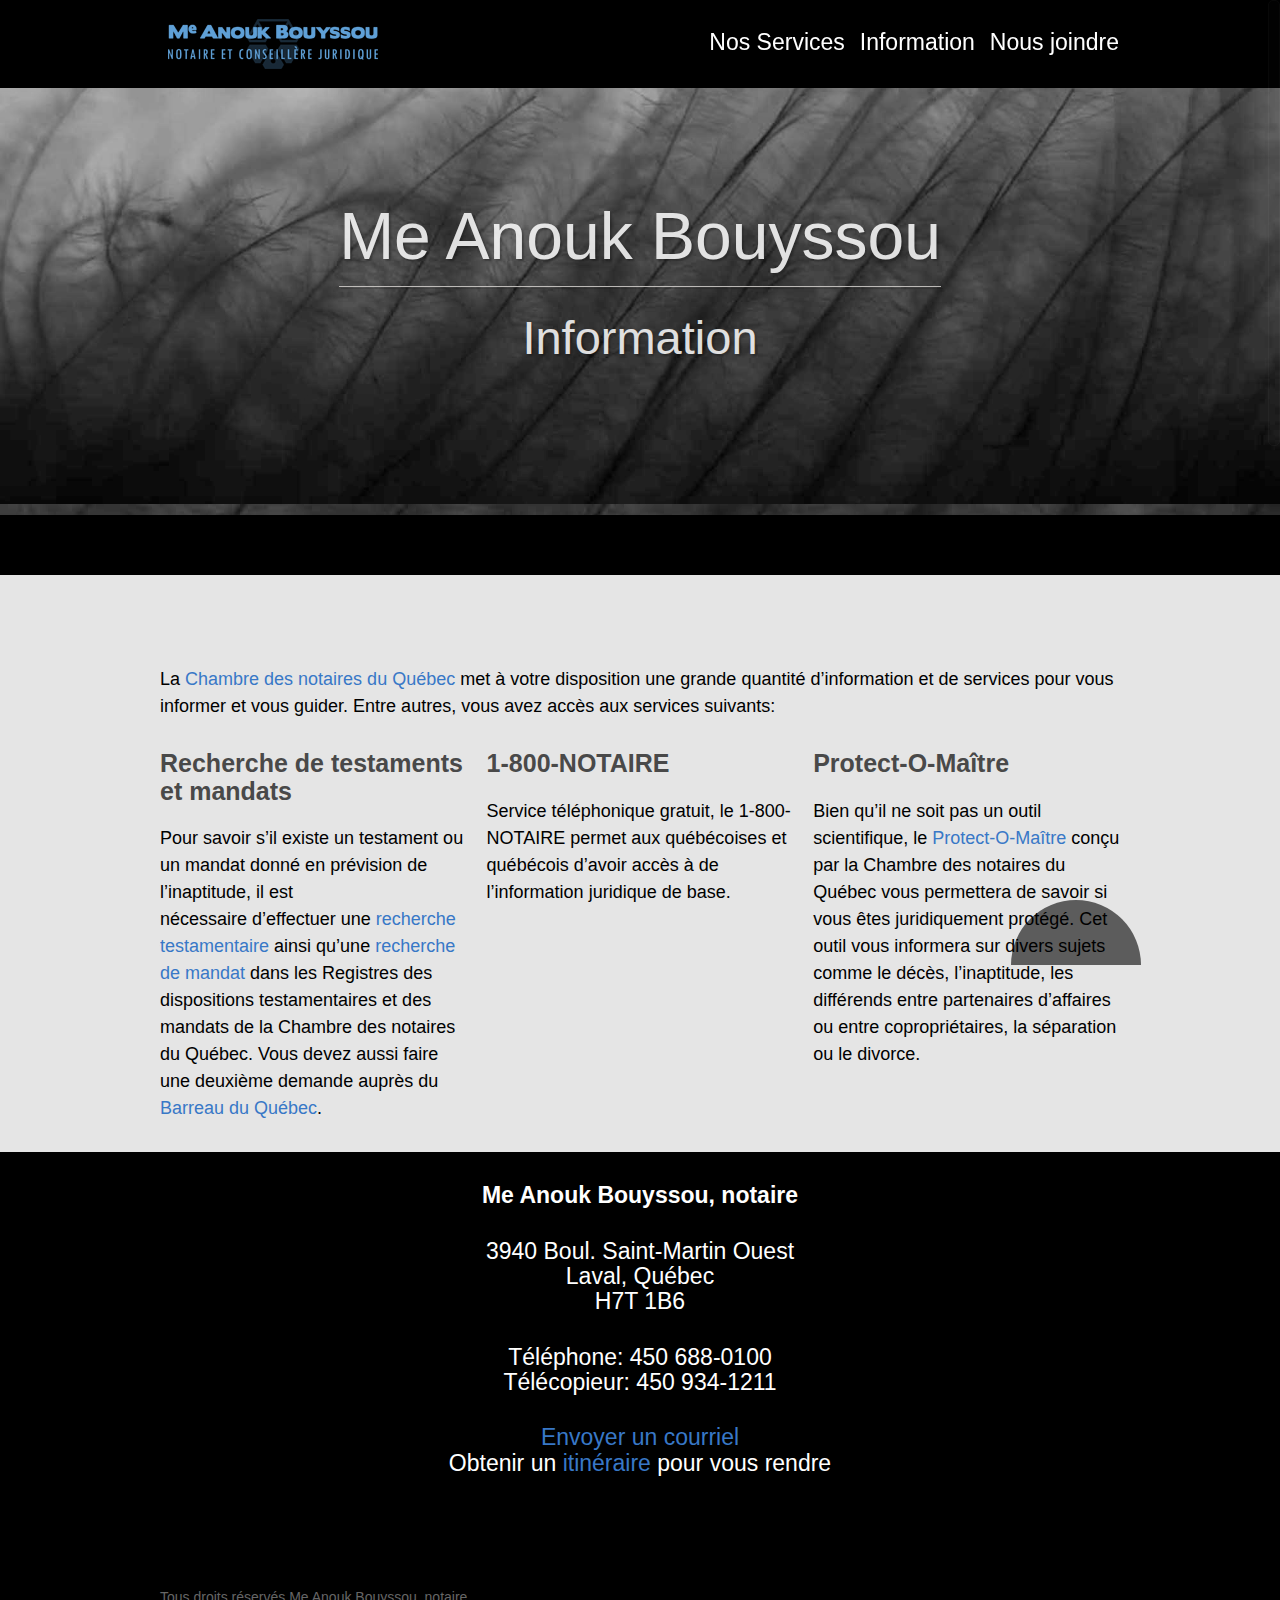
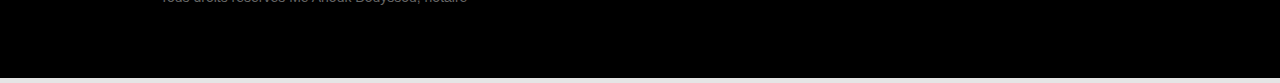
==== information.html @ 06726aa5 "Add files via upload" ====
<!DOCTYPE html>
<html  xmlns="http://www.w3.org/1999/xhtml" prefix="" lang="fr-FR">
<head>
	<!-- Meta tags -->
	<meta http-equiv="Content-Type" content="text/html; charset=UTF-8">
		
	<!-- Title -->
	<title>Me Anouk Bouyssou, notaire </title>
	
	<!-- Main stylesheet -->
	<link rel="stylesheet" type="text/css" media="all" href="css/style.css">
	<!--[if lt IE 9]>
		<script src="http://html5shiv.googlecode.com/svn/trunk/html5.js"></script>
	<![endif]-->
	<!-- RSS & Pingbacks -->
	<link rel="pingback" href="/xmlrpc.php">
	<link rel="alternate" type="application/rss+xml" title="Me Anouk Bouyssou, notaire RSS Feed" href="/?feed=rss2" />
		<style type="text/css">
			html { min-width: 980px; }
		@media only screen  and (max-width : 1024px) {
		div#header_content, #nav_wrap { background-color:#000000; }
	}
		.item-info-list a { color:#3878C7; }
	.item-info-list a:hover { color:#3878C7; }
	.item-info-list a:visited {  }
	.post-title .about_post a, .footer-txt-line a, .contact-info-block a, #comments a , .item-elements a, .item-elements-post a , #content-main a, .page-content a, .container-woo-path #breadcrumb a, .cart-accuont a , .pagination-content  a, .summary a, div.product .woocommerce_tabs ul.tabs li.active, #content div.product .woocommerce_tabs ul.tabs li.active, #tab-description a  { color:#3878C7; }
	.post-title .about_post a:hover, .footer-txt-line a:hover, .contact-info-block a:hover, #comments a:hover , .item-elements a:hover, .item-elements-post a:hover, #content-main a:hover, .page-content a:hover, .container-woo-path #breadcrumb a:hover, .cart-accuont a:hover, .pagination-content  a:hover, .summary a:hover, #tab-description a:hover  { color:#3878C7!important; }
	.post-title .about_post a:visited, .footer-txt-line a:visited, .contact-info-block a:visited, #comments a:visited, .item-elements a:visited, .item-elements-post a:visited, #content-main a:visited, .page-content a:visited, .container-woo-path #breadcrumb a:visited, .cart-accuont a:visited, .pagination-content  a:visited, .summary a:visited, #tab-description a:visited  {  }
	div#header_nav nav ul li a:hover, li.tab-navig.active a, footer nav.footer-nav a:hover, .post-title h3 a:hover, .member-title h3 a:hover, #content-main div.member-shortcode div.member-title h3.member-title-h a:hover, .post-tags-list a.tags_post:hover, h1.search-title a:hover { color:#ffffff; }
	div#header_nav  nav ul li a:visited, footer nav.footer-nav a:visited, .post-title h3 a:visited, .member-title h3 a:visited, .post-tags-list a.tags_post:visited, h1.search-title a:visited {  }	
	li.tab-navig a:hover, li.tab-navig.active a, .toggle_shortcode_title:hover h3 , div.product .woocommerce_tabs ul.tabs li a:hover, #content div.product .woocommerce_tabs ul.tabs li a:hover ,.woocommerce div.product .woocommerce-tabs ul.tabs li.active a, .woocommerce-page div.product .woocommerce-tabs ul.tabs li.active a, .woocommerce #content div.product .woocommerce-tabs ul.tabs li.active a, .woocommerce-page #content div.product .woocommerce-tabs ul.tabs li.active a, .woocommerce div.product .woocommerce-tabs ul.tabs li a:hover, .woocommerce-page div.product .woocommerce-tabs ul.tabs li a:hover, .woocommerce #content div.product .woocommerce-tabs ul.tabs li a:hover, .woocommerce-page #content div.product .woocommerce-tabs ul.tabs li a:hover { color:#ffffff!important; }
	div#header_nav  nav ul li ul li a:hover { color:#ffffff;background:#ffffff; } 
	.text-box-link:hover, a.btn-short:hover, .reading-more:hover, a.pricing-link:hover, #submit-all:hover, 
	.show-map:hover ,a.comment-reply-link:hover, a.comment-reply-login:hover, #submit:hover, .woocommerce .woocommerce-message a.button:hover,
	a#cancel-comment-reply-link:hover ,.nivo-caption a:hover, ul.products li.product a.add_to_cart_button:hover, 
	a.button:hover, button.button:hover, input.button:hover, #respond input#submit:hover, #content input.button:hover, 
	button.single_add_to_cart_button.button:hover, .shipping_calculator h2 a.shipping-calculator-button:hover,
	.woocommerce a.button.alt:hover, .woocommerce-page a.button.alt:hover, .woocommerce button.button.alt:hover, 
	.woocommerce-page button.button.alt:hover, .woocommerce input.button.alt:hover, .woocommerce-page input.button.alt:hover, 
	.woocommerce #respond input#submit.alt:hover, .woocommerce-page #respond input#submit.alt:hover, .woocommerce .my_account_orders td a:hover.button,
	.purchase:hover, .tp-button:hover, .purchase:hover.green, .tp-button:hover.green, .tp-button:hover.blue , .purchase:hover.blue, .tp-button:hover.red , .purchase:hover.red, .tp-button:hover.orange , .purchase:hover.orange, .tp-button:hover.darkgrey ,
	.purchase:hover.darkgrey, .tp-button:hover.grey , .purchase:hover.grey, .tp-button:hover.lightgrey , .purchase:hover.lightgrey,
	.woocommerce #content input.button.alt:hover, .woocommerce-page #content input.button.alt:hover { background:#ffffff!important; }
	div#header_nav  nav ul li ul li a:visited , .text-box-link:visited, a.pricing-link:visited, .reading-more:visited, a.btn-short:visited, #submit-all:visited, .form-submit:visited, .show-map:visited , a.comment-reply-link:visited, a.comment-reply-login:visited, #submit:visited, a#cancel-comment-reply-link:visited ,.nivo-caption a:visited, ul.products li.product a.add_to_cart_button:visited, a.button:visited, button.button:visited, input.button:visited, #respond input#submit:visited, #content input.button:visited, button.single_add_to_cart_button.button:visited, .shipping_calculator h2 a.shipping-calculator-button:visited {  }
	.logo_content, .only-map, #item-alert-search, #item-alert, .password-box, span.onsale, li.product a span.onsale, #content-woo ul.products li.product span.onsale { background-color:#000000!important; }
	#theme_logo .logo_content { background-color:#000000!important; }
	div#header_nav nav, .nav-wrap-fixed, header.item-header-wrap, .back_to_top, .nivo-prevNav, .tp-leftarrow.default,.tp-rightarrow.default, .nivo-nextNav, #slider.main-slider, .slidePreloadImg , .circle_preload, .lightbox-next, .lightbox-prev , .prev-testimonial , .next-testimonial { background-color:#000000!important; }
	.item-info-line.one .item-info-list, div#header_nav nav ul li ul li a, .navigation-wrapper, .slidePreloadImgGalleries { background-color:#4F4F4F; }
	#item-header { border-bottom-color:#000000; } 
	#load-more-position, #social-search-block { background-color:#EBEBEB; }
	.prev-blog , .next-blog, .prev-team , .next-team { background-color:#000000!important; }
					#main-footer {  background-color:#000000; }
					#main-super-footer-home { background-image: url(unknown.jpg);  background-attachment:; background-repeat:; background-position:Top Right; }
					#main-super-footer {  }
					#related-works.related-posts {  background-color:#ffffff; }
					#related-works.related-works-wrap {  }
		@media only screen  and (min-width : 1025px) {
		div#theme_logo .shadow  { background-color:#000000; }
	}
		.nav_end { border-top-color:#000000!important; }
	.nav_start { border-right-color:#000000!important; }
	.title-shadow { border-left-color:#000000!important; }
	.reading-more, #submit, .woocommerce .woocommerce-message a.button, a#cancel-comment-reply-link, .woocommerce .my_account_orders td a.button, a.slide-button, .text-box-link, ul.products li.product a.add_to_cart_button, a.button, button.button, input.button, #respond input#submit, #content input.button, button.single_add_to_cart_button.button, .shipping_calculator h2 a.shipping-calculator-button, .woocommerce a.button.alt, .woocommerce-page a.button.alt, .woocommerce button.button.alt, .woocommerce-page button.button.alt, .woocommerce input.button.alt, .woocommerce-page input.button.alt, .woocommerce #respond input#submit.alt, .woocommerce-page #respond input#submit.alt, .woocommerce #content input.button.alt, .woocommerce-page #content input.button.alt { background-color:#4F4F4F!important; }
	.show-map, #submit-all  { background-color:#000000; }
	a.comment-reply-link  { background-color:#B7B7B7; }
	#comments-title, .comment-elements li.depth-1  { background-color:#EBEBEB; }
	.comment-elements li.depth-2  { background-color:#ffffff; }
	.depth-2 .comment-body .comment-arrow  { border-bottom-color:#ffffff; }
	#respond  { background-color:#C1C1C1; }
	#respond .respond-arrow { border-bottom-color:#C1C1C1; }
	.item-info-line.one:before { border-top-color:#A7A7A7; }
	.comment-elements li.depth-1:first-child .comment-body { border-top-color:#D4D1CE; }
	.item-desc-bottom, .post-title h3, .member-title, .test-title{ border-bottom-color:#D4D1CE; }
	.testimonials-line, .slide-title-line { background-color:#D4D1CE; }
	::-moz-selection {  background:#000000;color:#ffffff;}
	::selection {  background-color:#000000;color:#ffffff; }
	::-webkit-selection { background:#000000;color:#ffffff; }
	.selected_text { background-color:#000000;color:#ffffff; }
	.slidePreloadImg , .testimonials-wrap, .text-box-wrap, .social-media-wrap, #item-header, #slider.main-slider {  background-color:#ffffff;background-image:url('img/Me-Anouk-Bouyssou-Notaire-BG2-1.jpg');background-position:Top Center;background-repeat:repeat-x;}
	.lightbox-skin {  background-color:#ffffff;}
	.logo_content .logo, .facebook-large, .twitter-large, .google-large, .flickr-large, .pinterest-large, .dribble-large, .behance-large, 
	.youtube-large, .vimeo-large, .linkendin-large, .email-large, .rss-large, .instagram-large , .form-submit, .show-map, #submit, #submit-all, .text-box-link, 
	.reading-more, a.comment-reply-link, #cancel-comment-reply-link, .slide-button, a.btn-short, .facebook-small, .twitter-small, 
	.google-small, .flickr-small, .pinterest-small, .dribble-small, .behance-small, .youtube-small, .vimeo-small, .linkendin-small, .email-small, .percent-bar 
	.rss-small, .instagram-small, span.onsale, button.single_add_to_cart_button.button
	{ border-right:0!important; }
	.border-img, .border-img-galleries { display:none!important; }
	.slide-title {
		font-family: 'Arial' , sans-serif;
		font-weight:Normal;		font-style:Normal;		font-size:66px;		line-height:1;		color:#;	}
	.slide-subtitle {
		font-family: 'Arial' , sans-serif;
		font-weight:Normal;		font-style:Normal;		font-size:47px;		line-height:1.1;		color:#;	}	
	#header-position h1 {
		font-family: 'Arial' , sans-serif;
		font-weight:Normal;		font-style:Normal;		font-size:100px;		line-height:1.1;		color:#ffffff;	}
	.item-info-line {
		font-family: 'Arial' , sans-serif;
		font-weight:Normal;		font-style:Normal;		font-size:23px;		line-height:1.1;		color:#;	}
	.item-info-list a {
		font-family: 'Arial' , sans-serif;
		font-weight:Normal;		font-style:Normal;		font-size:23px;		line-height:1.1;	}
	.selected {
		color:#!important;	}
	.logo_content h2.logo  {
		font-family: 'Arial' , sans-serif;
		font-weight:Normal;		font-style:Normal;		font-size:27px;		line-height:1.1;		color:#5e9fd6;	}
	.testimonials-excerpt-text, .text-box-text  {
		font-family: 'Arial' , sans-serif;
		font-weight:Normal;		font-style:Normal;		font-size:62px;		line-height:1.1;		color:#;	}
	.testimonials-company  {
		font-family: 'Arial' , sans-serif;
		font-weight:Normal;		font-style:Normal;		font-size:23px;				color:#;	}
	div#header_nav nav ul li a, footer nav.footer-nav a, .nav-first-menu, .nav-close, .pricing-table {
		font-family: 'Arial' , sans-serif;
		font-weight:Normal;		font-style:Normal;		font-size:23px;		line-height:1.1;		color:#ffffff;	}
	div#header_nav nav ul li ul li a {
		font-family: 'Arial' , sans-serif;
		font-weight:Normal;		font-style:Normal;		font-size:20px!important;		line-height:1.1;		color:#ffffff;	}
	.form-submit, .show-map, #submit, .text-box-link, .reading-more, a.comment-reply-link, #cancel-comment-reply-link, .woocommerce .woocommerce-message a.button,
	.slide-button, a.btn-short, .percent-text, #submit-all, ul.products li.product a.add_to_cart_button ,a.button, button.button, input.button, 
	#respond input#submit, #content input.button, span.onsale, button.single_add_to_cart_button.button, .shipping_calculator h2 a.shipping-calculator-button {
		font-family: 'Arial' , sans-serif!important;
		font-weight:Normal!important;		font-style:Normal;		font-size:23px!important;		line-height:1.1;		color:#!important;	}
	body, a.cuckoo-love, #path-and-buy, #breadcrumb, .pagination-content span {
		font-family: 'Arial' , sans-serif;
		font-weight:Normal;		font-style:Normal;		font-size:18px!important;		line-height:1.5;		color:#000000!important;	}
	.about_post, .about-comment {
		font-family: 'Arial' , sans-serif;
		font-weight:Normal;		font-style:Normal;		font-size:14px;				color:#000000;	}
	#result p.error, #result p.success, #item-alert, .item-alert-text span, #error_page .error-text, .password_correct_text	{
		font-family: 'Arial' , sans-serif;
		font-weight:Normal;		font-style:Normal;				line-height:1.1;		color:#;	}
	.post-title h3 a , .member-title h3 a, ul.products li.product h3, #content-main div.member-shortcode div.member-title h3.member-title-h a, .member-shortcode .member-title h3.no-linkt-member { 
		font-family: 'Arial' , sans-serif;
		font-weight:Normal;		font-style:Normal;		font-size:27px!important;				color:#000000;	}
	.member-occupation  { 
		font-family: 'Arial' , sans-serif;
		font-weight:Normal;		font-style:Normal;		font-size:20px;				color:#;	}
	.team-desc-single, .testimonial-excerpt, .quote_shortcodes  { 
		font-family: 'Arial' , sans-serif;
		font-weight:Normal;		font-style:Normal;		font-size:27px;				color:#;	}
	.post-tags-list a.tags_post, .post-tags-list, .test-company , .follow-text, .test-company-list,  .text_box_shortcodes .author-quote { 
		font-family: 'Arial' , sans-serif;
		font-weight:Normal;		font-style:Normal;		font-size:27px;				color:#;	}
	h4.work-thumb-title { 
		font-family: 'Arial' , sans-serif;
		font-weight:Normal;		font-style:Normal;		font-size:23px;				color:#;	}
	.work-type { 
		font-family: 'Arial' , sans-serif;
		font-weight:Normal;		font-style:Normal;		font-size:20px;				color:#;	}
	.comments-title-area h2 { 
		font-family: 'Arial' , sans-serif;
		font-weight:Normal;		font-style:Normal;		font-size:32px;				color:#;	}
	.respond-column-1 h3 { 
		font-family: 'Arial' , sans-serif;
		font-weight:Normal;		font-style:Normal;		font-size:27px;				color:#;	}
	h1 { 
		font-family: 'Arial' , sans-serif;
		font-weight:Normal;		font-style:Normal;		font-size:62px;				color:#000000;	}
	h2 { 
		font-family: 'Arial' , sans-serif;
		font-weight:Normal;		font-style:Normal;		font-size:32px;				color:#ffffff;	}
	h3, li.tab-navig a, .number-checked-box h3, div.product .woocommerce_tabs ul.tabs li a, #content div.product .woocommerce_tabs ul.tabs li a , #reviews #comments h2, .cart-collaterals .cart_totals h2,.woocommerce div.product .woocommerce-tabs ul.tabs li.active a, .woocommerce-page div.product .woocommerce-tabs ul.tabs li.active a, .woocommerce #content div.product .woocommerce-tabs ul.tabs li.active a, .woocommerce-page #content div.product .woocommerce-tabs ul.tabs li.active a, .woocommerce div.product .woocommerce-tabs ul.tabs li, .woocommerce-page div.product .woocommerce-tabs ul.tabs li, .woocommerce #content div.product .woocommerce-tabs ul.tabs li, .woocommerce-page #content div.product .woocommerce-tabs ul.tabs li { 
		font-family: 'Arial' , sans-serif;
		font-weight:Bold!important;		font-style:Normal;		font-size:25px;				color:#000000;	}
	h4 { 
		font-family: 'Arial' , sans-serif;
		font-weight:Normal;		font-style:Normal;		font-size:23px;				color:#000000;	}
	h5 { 
		font-family: 'Arial' , sans-serif;
		font-weight:Normal;		font-style:Normal;		font-size:20px;				color:#000000;	}
	.lightbox-title { 
		font-family: 'Arial' , sans-serif;
		font-weight:Bold;		font-style:Normal;		font-size:12px;		line-height:1.5;		color:#;	}
	.footer-txt-line { 
		font-family: 'Arial' , sans-serif;
		font-weight:Normal;		font-style:Normal;		font-size:14px;		line-height:1.5;		color:#666666;	}
	.logo_content div.logo a {
		font-family: 'BebasNeue' , sans-serif  ;
		font-weight:Normal;		font-style:Normal;		font-size:27px;		line-height:1.1;		color:#;	}
	@media screen and (min-width: 1024px) {
		.nav-wrap-fixed { display:block!important; height:88px!important; }
		.logo_content { max-height: 88px!important; min-height: 88px!important; height:88px!important; margin-top: 0!important; }
		.logo_content .logo { height: 88px!important; }
		.logo_content .logo a, div#theme_logo .logo_content .logo a img { max-height: 88px!important; }
		#header_nav nav { padding:0!important; }
		.ever-like-display { margin-top: 63px; }
	}
</style>	
<meta name="description" content="Me Anouk Bouyssou, notaire à Montréal et Laval. En affaire depuis 2003." />
<link rel='dns-prefetch' href='//fonts.googleapis.com' />
<link rel='dns-prefetch' href='//s.w.org' />
<link rel='stylesheet' id='farbtastic-css'  href='css/farbtastic.min.css?ver=1.3u1' type='text/css' media='all' />
<link rel='stylesheet' id='rs-plugin-settings-css'  href='plugins/revslider/rs-plugin/css/settings.css?rev=4.6.0&#038;ver=4.7.9' type='text/css' media='all' />
<style id='rs-plugin-settings-inline-css' type='text/css'>
.tp-caption a{color:#ff7302;text-shadow:none;-webkit-transition:all 0.2s ease-out;-moz-transition:all 0.2s ease-out;-o-transition:all 0.2s ease-out;-ms-transition:all 0.2s ease-out}.tp-caption a:hover{color:#ffa902}
</style>
<link rel='stylesheet' id='cuckoowoostyle-css'  href='theme/admin/woo/css/style.css?ver=4.2' type='text/css' media='all' />
<link rel='stylesheet' id='cuckoo-love-css'  href='theme/cuckoolove/styles/style.css?ver=1.0' type='text/css' media='all' />
<link rel='stylesheet' id='layerslider-css'  href='theme/framework/plugins/LayerSlider//static/css/layerslider.css?ver=5.2.0' type='text/css' media='all' />
<link rel='stylesheet' id='ls-google-fonts-css'  href='http://fonts.googleapis.com/css?family=Lato:100,300,regular,700,900%7COpen+Sans:300%7CIndie+Flower:regular%7COswald:300,regular,700&#038;subset=latin' type='text/css' media='all' />
<!--[if lte IE 8]>
<link rel='stylesheet' id='cuckoo_ie-css'  href='css/ie.css?ver=4.2' type='text/css' media='all' />
<![endif]-->
<script type='text/javascript' src='js/jquery.js?ver=1.12.4'></script>
<script type='text/javascript' src='js/jquery-migrate.min.js?ver=1.4.1'></script>
<script type='text/javascript' src='plugins/revslider/rs-plugin/js/jquery.themepunch.tools.min.js?rev=4.6.0&#038;ver=4.7.9'></script>
<script type='text/javascript' src='plugins/revslider/rs-plugin/js/jquery.themepunch.revolution.min.js?rev=4.6.0&#038;ver=4.7.9'></script>
<script type='text/javascript' src='js/form-ajax.js?ver=4.7.9'></script>
<script type='text/javascript' src='js/ajax.js?ver=4.7.9'></script>
<script type='text/javascript' src='theme/framework/plugins/LayerSlider//static/js/layerslider.kreaturamedia.jquery.js?ver=5.2.0'></script>
<script type='text/javascript' src='theme/framework/plugins/LayerSlider//static/js/greensock.js?ver=1.11.2'></script>
<script type='text/javascript' src='theme/framework/plugins/LayerSlider//static/js/layerslider.transitions.js?ver=5.2.0'></script>

<link rel='https://api.w.org/' href='/?rest_route=/' />
<link rel="wlwmanifest" type="application/wlwmanifest+xml" href="inc/wlwmanifest.xml" /> 
<link rel="shortcut icon" type="image/x-icon" href="img/favicon.png" /><style type="text/css" id="custom-background-css">
body.custom-background { background-color: #e5e5e5; }
</style>
</head>
<body class="home blog custom-background smooth-effect cuckoo-not-responsive ajax-cuckoo-love">
	<header id="home" class="main-header section">
		<div id="header_content">
						<div id="theme_logo">
				<div class="logo_content">
					<div class="logo">
						<a href="index.html" title="Me Anouk Bouyssou, notaire" rel="home">
															<img src="img/logo.png" alt="Me Anouk Bouyssou Logo" title="Me Anouk Bouyssou" />
													</a>
					</div>
				</div>
				<div class="shadow"></div>
			</div>
						<div class="nav-wrap-fixed cuckoo-settings-header-full"></div>
			<div id="nav_wrap">
				<div id="header_nav">
					<div class="nav_start"></div>
					<nav>
						<div class="iphone-elements clearfix">
							<div class="nav-first-menu">Menu<span class="nav_arrow-top-menu"></span></div>
							<div class="nav-top">
								<div class="nav-prevous" title="Menu Up"></div>
							</div>
							<div class="nav-close"></div>
						</div>
						<div class="menu-main-container"><ul id="cuckoo-nav-top" class="top-menu"><li id="menu-item-45" class="menu-item menu-item-type-custom menu-item-object-custom menu-item-45"><a href="nos-services.html">Nos Services</a></li>
<li id="menu-item-93" class="menu-item menu-item-type-custom menu-item-object-custom menu-item-93"><a href="information.html">Information</a></li>
<li id="menu-item-44" class="menu-item menu-item-type-custom menu-item-object-custom menu-item-44"><a href="#contact">Nous joindre</a></li>
</ul></div>						<div class="nav-buttom">
							<div class="nav-next" title="Menu Down"></div>
						</div>
					</nav>
					<div class="nav_end"></div>
				</div>
			</div>
		</div>
	</header>	<script type="text/javascript">
				jQuery(document).ready(function($){
			if($('#footer-container').width() == 225 ){
				$('.main-slider').css('height', 400);
			}else if($('#footer-container').width() == 470){
				$('.main-slider').css('height', 560);
			}else{
				$('.main-slider').css('height', 660);
			}
		});
		jQuery(window).load(function() {
			jQuery('#slider').nivoSlider({
				effect: 'random',
				captionEffect: 'none',
				pauseOnHover: false,
				animSpeed: 1000,
				pauseTime: 60000,
				boxCols: 12, 
				boxRows: 4,
				controlNav: false,
				prevText: '', 
				nextText: '',
				directionNavHide: false,
				afterLoad: function(){
					var widthRight = jQuery('#slider').width();
					jQuery(".slidePreloadImg").fadeOut(800);
					if(jQuery('body.cuckoo-not-responsive').length == 0){
						jQuery(".nivo-caption").css({ width: jQuery(window).width()});
					}else{
						if( 960 > jQuery(window).width() ){
							jQuery(".nivo-caption").css({ width: 960});
						}else{
							jQuery(".nivo-caption").css({ width: jQuery(window).width()});
						}
					}
										
				},
				beforeChange: function(){
					var widthRight = jQuery('#slider').width();
					if(jQuery('body.cuckoo-not-responsive').length == 0){
						jQuery(".nivo-caption").css({ width: jQuery(window).width()});
					}else{
						if( 960 > jQuery(window).width() ){
							jQuery(".nivo-caption").css({ width: 960});
						}else{
							jQuery(".nivo-caption").css({ width: jQuery(window).width()});
						}
					}
					jQuery(".nivo-caption").find(".title-content").css({ height: jQuery('#slider img.nivo-main-image').height() });
									},
				afterChange: function(){
					var widthRight = jQuery('#slider').width();
					if(jQuery('body.cuckoo-not-responsive').length == 0){
						jQuery(".nivo-caption").css({ width: jQuery(window).width()});
					}else{
						if( 960 > jQuery(window).width() ){
							jQuery(".nivo-caption").css({ width: 960});
						}else{
							jQuery(".nivo-caption").css({ width: jQuery(window).width()});
						}
					}
					jQuery(".nivo-caption").find(".title-content").css({ height: jQuery('#slider img.nivo-main-image').height() });
									}
			});
			
			var total = jQuery('#slider img').length;
			if( total <= 2 ){
				jQuery('#sliderWrappe').find(".nivo-directionNav").css("display", "none");
				jQuery('#slider').data('nivoslider').stop();
			}
		});
	</script>
		<section id="sliderWrappe" class="clearfix">
            <div id="slider" class="main-slider">
				<img src="img/Me-Anouk-Bouyssou-Notaire-BG2-1.jpg" alt="Me Anouk Bouyssou, notaire" title="Me Anouk Bouyssou, notaire" data-title="Me Anouk Bouyssou" data-subtitle="Information" data-aling-title="Center" data-button-title="" data-button-url="" >
			</div>
			<div class="imgwrapper"></div>
			<div class="slidePreloadImg">
				<div class="img-loader"></div>
				<div class="circle_preload"></div>
			</div>
		</section>			
								<section id="information" class="page-wrap clearfix section parallax-background" style="">
										<header class="item-header-wrap">
						<div class="item-header screen-large">
					</header>
										<article class="page-content screen-large" ><h1 style="font-size:0px">Anouk Bouyssou, notaire - Information</h1>
						<p>La <a href="http://www.cnq.org/" target="_blank" rel="noopener noreferrer">Chambre des notaires du Québec</a> met à votre disposition une grande quantité d&rsquo;information et de services pour vous informer et vous guider. Entre autres, vous avez accès aux services suivants:</p>
<p><div class="content-one-third"><h3 class="col-title">Recherche de testaments et mandats</h3>Pour savoir s&rsquo;il existe un testament ou un mandat donné en prévision de l’inaptitude, il est nécessaire d&rsquo;effectuer une <a href="https://www.cnq.org/fr/demande-recherche-testamentaire.html" target="_blank" rel="noopener noreferrer">recherche testamentaire</a> ainsi qu&rsquo;une <a href="https://www.cnq.org/fr/demande-recherche-mandat.html" target="_blank" rel="noopener noreferrer">recherche de mandat</a> dans les Registres des dispositions testamentaires et des mandats de la Chambre des notaires du Québec. Vous devez aussi faire une deuxième demande auprès du <a href="http://www.barreau.qc.ca/fr/public/testament-mandat/recherche/index.html" target="_blank" rel="noopener noreferrer">Barreau du Québec</a>.</div><div class="content-one-third"><h3 class="col-title">1-800-NOTAIRE</h3>Service téléphonique gratuit, le 1-800-NOTAIRE permet aux québécoises et québécois d&rsquo;avoir accès à de l’information juridique de base.</div><div class="content-one-third last_element"><h3 class="col-title">Protect-O-Maître</h3>Bien qu&rsquo;il ne soit pas un outil scientifique, le <a href="http://protect-o-maitre.cnq.org/" target="_blank" rel="noopener noreferrer">Protect-O-Maître</a> conçu par la Chambre des notaires du Québec vous permettera de savoir si vous êtes juridiquement protégé. Cet outil vous informera sur divers sujets comme le décès, l&rsquo;inaptitude, les différends entre partenaires d’affaires ou entre copropriétaires, la séparation ou le divorce.</div></p>
					</article>
				</section>
				
					<section id="contact" class="page-wrap clearfix section parallax-background background-100" style="background-color:#000000; data-type="background" data-speed="10">
				
															<div class="no-header-page"></div>
										<article class="page-content screen-large" style="margin-top:30px!important;">
						<p style="text-align: left;"><h4 style="text-align: center; color:white;"><p><strong>Me Anouk Bouyssou, notaire</strong></p><p>3940 Boul. Saint-Martin Ouest<br />Laval, Québec<br />H7T 1B6<br/></p><p>Téléphone: 450 688-0100<br />Télécopieur: 450 934-1211</p><p> 
						<script type="text/javascript" language="javascript">
<!--
// Email obfuscator script 2.1 by Tim Williams, University of Arizona
// Random encryption key feature coded by Andrew Moulden
// This code is freeware provided these four comment lines remain intact
// A wizard to generate this code is at http://www.jottings.com/obfuscator/
{ coded = "GEuuDYEu.VrMDRjE.GrVMjEDd@YGDRd.9rG"
  key = "S9DFybY7lm2AO5CknJMTrXWKiQ1NcauL6gEI4hUpwvqdGtzoHZ0VfBxj3sPR8e"
  shift=coded.length
  link=""
  for (i=0; i<coded.length; i++) {
    if (key.indexOf(coded.charAt(i))==-1) {
      ltr = coded.charAt(i)
      link += (ltr)
    }
    else {     
      ltr = (key.indexOf(coded.charAt(i))-shift+key.length) % key.length
      link += (key.charAt(ltr))
    }
  }
document.write("<a href='mailto:"+link+"'>Envoyer un courriel</a>")
}
//-->
</script><noscript>[vous devez activer JavaScript pour envoyer un courriel à partir de ce site]</noscript>

						<br />Obtenir un <a href="https://www.google.ca/maps/place/3940+Boulevard+Saint-Martin+O,+Laval,+QC+H7T+1B6/@45.551166,-73.7629435,17z/data=!4m15!1m9!4m8!1m0!1m6!1m2!1s0x4cc923a306ffde73:0xc099c2b10b828a01!2s3940+Boulevard+Saint-Martin+O,+Laval,+QC+H7T+1B6!2m2!1d-73.7607548!2d45.5511623!3m4!1s0x4cc923a306ffde73:0xc099c2b10b828a01!8m2!3d45.5511623!4d-73.7607548" target="_blank">itinéraire</a> pour vous rendre</p></h4></p>
					</article>
				</section>
				
				
		<footer id="main-footer" class="wrapper">
			<div id="footer-container" class="screen-large">
								<div class="footer-text-block">
									<div class="footer-text">
						<span class="footer-txt-line">Tous droits réservés Me Anouk Bouyssou, notaire</span>
						<span class="footer-txt-line"></span>
						<span class="footer-txt-line"></span>
					</div>
								<div title="Back to Top" class="back_to_top"></div>
				</div>
			</div>
		</footer>
		


<!-- Global site tag (gtag.js) - Google Analytics -->
<script async src="https://www.googletagmanager.com/gtag/js?id=UA-8313013-1"></script>
<script>
  window.dataLayer = window.dataLayer || [];
  function gtag(){dataLayer.push(arguments);}
  gtag('js', new Date());

  gtag('config', 'UA-8313013-1');
</script>
<script type='text/javascript' src='js/theme_settings.js?ver=4.7.9'></script>
<script type='text/javascript' src='js/jquery.easing.v.1.3.js?ver=4.7.9'></script>
<script type='text/javascript' src='js/jquery.nivo.slider.js?ver=4.7.9'></script>
<script type='text/javascript' src='js/jquery.nicescroll.js?ver=4.7.9'></script>
<script type='text/javascript' src='js/jquery.isotope.min.js?ver=4.7.9'></script>
<script type='text/javascript' src='js/jquery.cuckoo-scroll.js?ver=4.7.9'></script>
<script type='text/javascript' src='js/jquery.sticky.js?ver=4.7.9'></script>
<script type='text/javascript' src='js/jquery.titanlighbox.js?ver=4.7.9'></script>
<script type='text/javascript' src='js/jquery.masonry.js?ver=4.7.9'></script>
<script type='text/javascript' src='theme/framework/plugins/cuckoothemes-shortcodes/js/CuckooShortcode.js?ver=1.0.0'></script>
<script type='text/javascript' src='js/wp-embed.min.js?ver=4.7.9'></script>
<script type='text/javascript'>
/* <![CDATA[ */
var cuckoo_ajax = {"startPage":"1","maxPages":"0","nextLink":"http:\/\/www.notairemontreal.com\/notaire-montreal-laval-notary\/?paged=2","posttypes":""};
/* ]]> */
</script>
<script type='text/javascript' src='js/ajax.js?ver=1.0'></script>
	</body>
</html>
---- css/style.css ----
@import "cuckoothemes.css";
@import "fonts.css";
@import "nivo-slider.css";
@import "shortcode.css";
@import "isotope-filter.css";
@import "jquery.titanlighbox.css";

html { margin: 0; padding: 0;}
body { margin: 0; padding: 0; top: 0; }
fieldset, img { border:0 }
address, caption, cite, code, dfn, em, strong, th, var { font-style:normal; font-weight:normal }
ol, ul, li { list-style:none; padding:0; margin:0; }
caption, th { text-align:left }
q:before, q:after { content:" "}
strong { font-weight:bold }
em { font-style:italic }
img, a img, iframe {  border:0;}
p { margin:0 0 30px; }
textarea  , pre{ font-size: 13px; }
a, .reading-more, #submit, .back_to_top { -webkit-transition: all 0s linear; -moz-transition: all 0s linear; transition: all 0s linear; -o-transition: all 0s linear; text-decoration:none; }
a:hover, .reading-more:hover, .form-submit:hover, .show-map:hover, #submit:hover, .back_to_top:hover , .prev-blog:hover , .next-blog:hover, 
.prev-team:hover , .next-team:hover ,.prev-testimonial:hover , .next-testimonial:hover, .toggle_shortcode_title:hover h3 { -webkit-transition: all 0.2s linear; -moz-transition: all 0.2s linear; transition: all 0.2s linear; -o-transition: all 0.2s linear; }
.clearfix:after, #content-main:after { clear: both; content: " "; display: block; font-size: 0; height: 0; line-height: 0; visibility: hidden; width: 0;  }
.last { margin-right:0 !important; }
.clear { clear:both; margin:0; }
.sticky, .gallery-caption, .bypostauthor {}

/* Header Tag group */
h1 { font-size: 62px; line-height: 1.1; margin: 0 0 31px 0; } 
h2 { font-size: 32px; line-height: 1.1; margin: 0 0 16px 0; } 
h3 { font-size: 27px; line-height: 1.1; margin: 0 0 13.5px 0; } 
h4 { font-size: 23px; line-height: 1.1; margin: 0 0 11.5px 0; }
h5 { font-size: 20px; line-height: 1.1; margin: 0 0 10px 0;}
h6 { font-size: 12px; font-weight: bold; line-height: 1.1; margin: 0 0 6px 0; }
h2.logo { font-size: 27px; }

/******************* header */
/* navigation */
.nav_start {  float: left; width: 0; height: 0; border-right: 85px solid #000000; border-top: 88px dashed transparent;  margin-left: -84px; */ }
.nav_end {  width: 0; height: 0; border-top: 88px solid #000000; border-right: 85px dashed transparent;  }
div#header_nav { position:relative; display:table; }
div#header_nav nav{ position:relative; background: #000000; vertical-align: middle; /* height:70px; */ display: table-cell;  }

div#header_nav nav { z-index:10000; }
div#header_content { width:960px; position:absolute;  z-index:1000; top:0; left:0; }
.logo_content { z-index:1001; position: relative; }
#nav_wrap-sticky-wrapper { position:fixed; }


div#header_nav  nav ul li { float:left; margin-right:15px; position:relative; }
div#header_nav  nav ul li:last-child { margin-right:0; }
div#header_nav  nav ul li a { font-size:23px; text-decoration:none; color:white; /* left: -10px; */ position:relative; text-shadow: 1px 1px 1px rgba(0, 0, 0, 0.25); }
div#header_nav  nav ul li a:hover {  color:#d9164e;  }
div#header_nav  nav ul li a:focus { outline:none; }
/* Navigation Dropdouwn */
div#header_nav  nav ul.menu { position:relative; left:-10px; }
div#header_nav  nav ul li ul.sub-menu { position:absolute; width:200px; /* left:-50px; */ display:none; padding-top: 12px; z-index:8; }
div#header_nav  nav ul li ul.sub-menu li ul.sub-menu { left:200px; padding-left:1px;  padding-top: 0px; z-index:10; }
div#header_nav  nav ul li ul li:first-child { margin-top:0px; }
div#header_nav  nav ul li ul li {  box-shadow: 7px 7px 1px rgba(0, 0, 0, .3); float:none; margin-right:0; display:none; position:relative; margin-top: 1px; }
div#header_nav  nav ul li ul li a { font-size:20px; border-right:1px solid rgba(255, 255, 255, .5); min-height:44px; text-shadow: 1px 1px 1px rgba(0, 0, 0, 0.25); position:relative; background:#4f4f4f; min-width:154px; max-width:154px;  display: table-cell; text-align:left; vertical-align: middle;  padding:10px 25px 10px 20px; }
div#header_nav  nav ul li ul li a:hover { color:white;  background:#d9164e; }
.iphone-elements { display:none; position:relative; }
.nav-first-menu { cursor:pointer; color:white; font-size:22px; position:relative; width:225px; margin:0 auto; text-align:center; vertical-align: middle; }
.nav-close { cursor:pointer; z-index:10; height: 25px; display:none; width:25px; position:absolute; background-size:40px; top: 0; right:10px; background: url('theme/images/nav_close.png') 50% 50% no-repeat; }
.nav-buttom {  height: 34px; display: none; position:relative; width:100%; }
.nav-top { height: 25px; display: none; position:relative; width:100%; z-index:1; }
.nav-next { cursor:pointer; background: url('theme/images/nav_arrow_top.png') 50% 50% no-repeat; height: 40px; display: none; position:relative; width:100%; margin:0 auto; text-align:center; vertical-align: middle; }
.nav-prevous { cursor:pointer; background: url('theme/images/nav_arrow_bottom.png') 50% 50% no-repeat;  height: 25px; display: none; position:relative; width:100px; margin:0 auto; text-align:center; vertical-align: middle; }
.nav-first-menu { text-shadow: 1px 1px 1px rgba(0, 0, 0, 0.25); }
/* Logo */
div#theme_logo { position:relative; z-index:10; }
.logo_content { background:#d9164e;  min-width: 225px; max-width:225px; overflow: hidden; height:70px; max-height: 70px; min-height: 70px; margin-top: 18px; float: left; }
.logo_content .logo {  width: 225px; border-right:1px solid rgba(255, 255, 255, .5); height:70px; box-sizing:border-box; -moz-box-sizing:border-box; -webkit-box-sizing:border-box; -o-box-sizing:border-box; /* padding:5px; */ display:table-cell; vertical-align:middle; color:white; text-align:center; text-shadow: 1px 1px 1px rgba(0, 0, 0, 0.25); }
.logo_content .logo  a, div#theme_logo .logo_content .logo  a img { max-height: 70px;  max-width: 210px;  vertical-align: middle; text-align:center; text-decoration:none; }
.logo_content .logo  a { color:white; }
.logo_content div.logo   { z-index:100; }
div#theme_logo .shadow { background: black } 
div#theme_logo .shadow {   -moz-transform: skewX(-44deg); -webkit-transform: skewX(-44deg); -o-transform: skewX(-44deg); -ms-transform: skewX(-44deg); transform: skewX(-44deg); display: block; height: 88px; position: relative; right: -43px; z-index: -1; }
.nav_arrow { background: url('theme/images/nav_arrow.png') no-repeat; display: block; width:9px; height:16px; position:absolute; top:14px; right:20px; }
.nav_arrow-top-menu { background: url('theme/images/nav_arrow_top.png') no-repeat; display: inline-block; background-size:16px 9px; width:16px; height:9px; position:relative; right:-10px; }
.title-content h1, .title-content h2  { margin:0; }
.logo h2 { margin:0; }
.nav-wrap-fixed { background: none repeat scroll 0 0 black; left:0; display: none; height: 60px; position: fixed; width: 100%; }
/****************** Header end */

/****************** Footer */
footer.wrapper { width:100%; padding: 70px 0; position:relative; /* z-index:10; */ }
#footer-container { margin: 0 auto; }
.footer-nav { padding-bottom:35px; }
.footer-text { display: table-cell; }
.footer-txt-line { display:block; color:#828282; }
.footer-txt-line a { color:#d9164e;  text-decoration:none; }
.footer-txt-line a:hover { text-decoration:underline; }
.footer-nav ul li { display: inline; padding-right:15px; font-size:23px; position:relative; }
.footer-nav ul li a { color:white; text-decoration:none; text-shadow: 1px 1px 1px rgba(0, 0, 0, 0.25); }
.footer-nav ul li a:hover { color:#d9164e; }
.footer-text-block { display: table; width:100%;  position: relative; }
.back_to_top { z-index:10; background: black url("../theme/images/back_to_top.png") no-repeat center center; background-size:30px 15px; opacity: 0.6; filter:alpha(opacity=60); display:block; position: fixed; bottom: -65px;  height: 65px; width: 130px; cursor:pointer; -webkit-border-radius:100px 100px 0 0 ; -moz-border-radius: 100px 100px 0 0 ; border-radius: 100px 100px 0 0  ; }
.back_to_top:hover { filter:alpha(opacity=100); opacity: 1;   }
.back_to_top:active { bottom: -5px !important; -webkit-transition: all 0.1s linear; -moz-transition: all 0.1s linear; transition: all 0.1s linear; -o-transition: all 0.1s linear;  }
/****************** Footer end */

/****************** Testimonials & Text Box & Social Media Homepage Template */
.testimonials-wrap, .text-box-wrap, .social-media-wrap { width:100%; height:100%; display:block; background:url('theme/images/slideshow_background.gif') repeat; position:relative; }
.testimonials-shadow, .text-box-shadow , .social-media-shadow { height:32px; background:url('theme/images/shadow.png') repeat-x; width:100%; position:absolute; top:0; left:0; }
.testimonials-content, .text-box-content { margin:0 auto; padding:60px 0; display:block; clear:both; overflow: hidden; position:relative; }
.testimonials-center, .text-box { display:table-cell; color:#ffffff; vertical-align:middle; text-align:center; }
.testimonials-excerpt, .text-box-box { display:table; width: 100%; }
.testimonials-excerpt-text, .text-box-text { text-shadow:2px 2px 2px rgba(0, 0, 0, 0.3); /* text-shadow: 3px 3px 1px rgba(0, 0, 0, 0.7) */ }
.testimonials-company { margin: 20px 0 0; font-size:23px; /* text-shadow: 2px 2px 1px rgba(0, 0, 0, 0.7); */ text-shadow:2px 2px 2px rgba(0, 0, 0, 0.3); width:100%; color:#ffffff; text-align:center; }
.testimonials-left { background:url("theme/images/left_quote.png") no-repeat scroll left top transparent; width:80px; display:table-cell; vertical-align:top; }
.testimonials-right { background:url("theme/images/right_quote.png") no-repeat scroll right bottom transparent; width:80px; display:table-cell; vertical-align:bottom; }
.testimonials-line { background: none repeat scroll 0 0 #4f4f4f; box-shadow: 3px 3px 0 rgba(0, 0, 0, 0.6); display: block; height: 1px; margin: 20px 0 0; }
.text-box-link { margin-right: -4px; height: 40px; display:inline-block; padding:7px 20px; vertical-align: middle; font-size:23px; text-decoration:none; color:#ffffff; text-shadow: 1px 1px 1px rgba(0, 0, 0, 0.25);  box-shadow: 7px 7px 1px rgba(0, 0, 0, 0.12); text-align:center; border-right:1px solid rgba(255, 255, 255, 0.5); box-sizing:border-box; -moz-box-sizing:border-box; -webkit-box-sizing:border-box; -o-box-sizing:border-box; background:#4F4F4F; }
.text-box-link:hover  { background:#d9164e;  }
.social-media-box { display:block; text-align:center; } 
.social-media { display: inline-block; margin-right:-4px; } 
.social-media-content { margin:0 auto;  padding: 80px 0 55px; display:block; }
.facebook-large { background: #3b5998 url(theme/images/facebook.png) 0 0 no-repeat; background-size: 48px 96px; width:48px; height:96px; }
.twitter-large { background: #4092cc url(theme/images/twitter.png) 0 0 no-repeat; background-size: 48px 96px; width:48px; height:96px; }
.google-large { background: #323232 url(theme/images/plus.png) 0 0 no-repeat; background-size: 48px 96px; width:48px; height:96px; }
.flickr-large { background: #ff0084 url(theme/images/flickr.png) 0 0 no-repeat; background-size: 48px 96px; width:48px; height:96px;  }
.pinterest-large { background: #cb2028 url(theme/images/pinterest.png) 0 0 no-repeat; background-size: 48px 96px; width:48px; height:96px;  }
.dribble-large { background: #ea4c88 url(theme/images/dribble.png) 0 0 no-repeat; background-size: 48px 96px; width:48px; height:96px;  }
.behance-large { background: #0074ff url(theme/images/behance.png) 0 0 no-repeat; background-size: 48px 96px; width:48px; height:96px;  }
.youtube-large { background: #ed292b url(theme/images/youtube.png) 0 0 no-repeat; background-size: 48px 96px; width:48px; height:96px;  }
.vimeo-large { background: #0ca9d1 url(theme/images/vimeo.png) 0 0 no-repeat; background-size: 48px 96px; width:48px; height:96px;  }
.linkendin-large { background: #0073b2 url(theme/images/linkendin.png) 0 0 no-repeat; background-size: 48px 96px; width:48px; height:96px;  }
.email-large { background: #b0aba6 url(theme/images/email.png) 0 0 no-repeat; background-size: 48px 96px; width:48px; height:96px;  }
.rss-large  { background: #ed8212 url(theme/images/rss.png) 0 0 no-repeat;background-size: 48px 96px; width:48px; height:96px;  }
.instagram-large  { background: #457399 url(theme/images/instagram.png) 0 0 no-repeat; background-size: 48px 96px; width:48px; height:96px;  }

.facebook-large , .twitter-large , .google-large , .flickr-large , .pinterest-large , .dribble-large , .behance-large , .youtube-large , .vimeo-large , .linkendin-large , .email-large , .rss-large, .instagram-large  { 
-webkit-transition: all 0.6s linear; -moz-transition: all 0.6s linear; transition: all 0.6s linear; -o-transition: all 0.6s linear; background-size: 48px 96px;  border-right:1px solid rgba(255, 255, 255, 0.5); display: inline-block; margin: 0 10px 20px; width:48px; height:48px; box-sizing:border-box; -moz-box-sizing:border-box; -webkit-box-sizing:border-box; -o-box-sizing:border-box; 
}
.facebook-large:hover , .twitter-large:hover , .google-large:hover, .flickr-large:hover , .pinterest-large:hover , .dribble-large:hover , .behance-large:hover, .youtube-large:hover, .vimeo-large:hover , .linkendin-large:hover , .email-large:hover , .rss-large:hover , .instagram-large:hover { 
-webkit-transition: all 0.15s linear; -moz-transition: all 0.15s linear; transition: all 0.15s linear; -o-transition: all 0.15s linear;  background-position: 0 -48px; 
}
/****************** Testimonials end */

/* Image */
.image-unit-content { clear: both; display: block;  margin: 0 auto!important; overflow: hidden; position: relative; }
.woocoomerce-links-wrap { width:100%; display:block; position:relative; background: #EBEBEB; }
.woocoomerce-links-content  { margin: 0 auto!important;  position: relative; padding: 60px 0 30px; }
.woocoomerce-links-content-unit  { margin: 0 auto!important;  position: relative; padding:15px 0;}

/****************** Page Homepage Template */
.page-wrap { width:100%; display:block; position:relative; padding-bottom:30px; }
header.item-header-wrap { width:100%; height:60px; display:block; background:black; position: relative; }
.item-header {  margin: 0 auto; position:relative; }
.page-content { margin: 0 auto; margin-top:60px; }
.title-shadow { border-bottom: 88px dashed transparent; border-left: 85px solid #000000; float: left; margin-top: 0; opacity: 0.7; filter:alpha(opacity=70); -khtml-opacity: 0.7; -moz-opacity: 0.7; opacity: 0.7;  }
/****************** Page end */

/****************** Blog Homepage Template */
.blog-wrap { width:100%; display:block; position:relative; }
.blog-content { margin: 0 auto; margin-top:60px; clear:both; position:relative; overflow:hidden; }
.blog-content-text p:last-child { margin-bottom:0; }
.post-list  { display: inline-block; margin-right: 16px; margin-top: -1px; margin-bottom:40px; vertical-align: text-top;  width: 225px; }
.post_header { overflow: hidden; }
.post_thumbnail  { overflow:hidden;  width:225px; height:225px; margin-bottom: 15px; }
.post_thumbnail_blog2  { overflow:hidden;  width:305px; height:225px; margin-bottom: 15px; }
.post_thumbnail img, .post_thumbnail_blog2 img { position: absolute; }
.post-title h3 a { text-decoration:none; color:#4d4c4c; }
.post-title .about_post a { text-decoration:none; color:#d9164e;  }
.post-title .about_post a:hover { text-decoration:underline; }
.post-title h3 a:hover {  color:#d9164e;  }
.post-title h3 { border-bottom:1px solid #d4d1ce; padding-bottom:10px; margin-top: 0; margin-bottom: 20px; }
.about_post { margin-bottom:15px; font-size:11px; display:block; }
.reading-more  { box-shadow: 7px 7px 1px rgba(0, 0, 0, 0.12); display:table; height: 40px; text-align:center; width:225px; border-right:1px solid rgba(255, 255, 255, 0.5); box-sizing:border-box; -moz-box-sizing:border-box; -webkit-box-sizing:border-box; -o-box-sizing:border-box; background:#4F4F4F; }
.reading-more:hover  {  background:#d9164e;  }
.reading-more a { width:225px; padding: 7px; display: table-cell; vertical-align: middle; text-decoration:none; color:#ffffff; text-shadow: 1px 1px 1px rgba(0, 0, 0, 0.25); }
.next-post-img { background:url('theme/images/slides_arrow_next.png') no-repeat; background-size:15px 30px; width:15px; height:30px; }
.prev-post-img { background:url('theme/images/slides_arrow_prev.png') no-repeat; background-size:15px 30px; width:15px; height:30px; }
.blog-thumb { display: block; height: 100%; position: relative; width: 100%; }
.blog-thumb-hover { z-index:9; -webkit-transition-duration: 0.3s; -moz-transition-duration: 0.3s; -o-transition-duration: 0.3s; transition-duration: 0.3s; background: rgba(0,0,0, 0.7); position:relative; left:-225px; width:100%; height:100%; box-sizing:border-box; -moz-box-sizing:border-box; -webkit-box-sizing:border-box; -o-box-sizing:border-box; padding:30px; overflow:hidden;}
.blog-thumb-hover-blog2 { z-index:9; -webkit-transition-duration: 0.3s; -moz-transition-duration: 0.3s; -o-transition-duration: 0.3s; transition-duration: 0.3s; background: rgba(0,0,0, 0.7); position:relative; left:-305px; width:100%; height:100%; box-sizing:border-box; -moz-box-sizing:border-box; -webkit-box-sizing:border-box; -o-box-sizing:border-box; padding:30px; overflow:hidden;}
a.blog-thumb:hover .blog-thumb-hover, a.blog-thumb:hover .blog-thumb-hover-blog2  { left:0px; transition:left 0.5s; -moz-transition:left 0.5s; -webkit-transition:left 0.5s; -o-transition:left 0.5s; }
.blog-format-standard { width:100%; height:100%; background-size: 26px 32px; background: url('theme/images/standard-format.png') no-repeat 50% 50% transparent;  display: block; }
.blog-format-gallery { width:100%; height:100%; background-size: 45px 33px; background: url('theme/images/gallery-format.png') no-repeat 50% 50% transparent;  display: block; }
.blog-format-image { width:100%; height:100%; background-size: 37px 30px; background: url('theme/images/image-format.png') no-repeat 50% 50% transparent;  display: block; }
.blog-format-link { width:100%; height:100%; background-size: 31px 32px; background: url('theme/images/link-format.png') no-repeat 50% 50% transparent;  display: block; }
.blog-format-chat { width:100%; height:100%; background-size: 39px 36px; background: url('theme/images/chat-format.png') no-repeat 50% 50% transparent;  display: block; }
.blog-format-aside { width:100%; height:100%; background-size: 23px 34px; background: url('theme/images/aside-format.png') no-repeat 50% 50% transparent;  display: block; }
.blog-format-quote { width:100%; height:100%; background-size: 35px 28px; background: url('theme/images/quote-format.png') no-repeat 50% 50% transparent;  display: block; }
.blog-format-audio { width:100%; height:100%; background-size: 37px 30px; background: url('theme/images/audio-format.png') no-repeat 50% 50% transparent;  display: block; }
.blog-format-status { width:100%; height:100%; background-size: 31px 29px; background: url('theme/images/status-format.png') no-repeat 50% 50% transparent;  display: block; }
.blog-format-video { width:100%; height:100%; background-size: 35px 34px; background: url('theme/images/video-format.png') no-repeat 50% 50% transparent;  display: block; }
.format-blog { position:relative; display:block; float: left; height:36px; vertical-align:top; padding-right: 10px; }
/****************** Blog end */

/****************** Team Homepage Template */
.team-wrap { width:100%; display:block; position:relative; }
.team-content { margin: 0 auto; margin-top:60px; clear:both; position:relative; overflow:hidden; }
.team_thumbnail  { position: relative; width:225px; height:225px; margin-bottom: 15px; overflow:hidden; }
.team_thumbnail img { position: absolute; }
.team_hover_thumb {  z-index:9; -webkit-transition-duration: 0.3s; -moz-transition-duration: 0.3s; -o-transition-duration: 0.3s; transition-duration: 0.3s; background: rgba(0,0,0, 0.7) url("theme/images/team-hover.png") no-repeat scroll 50% 50%; background-size: 45px 43px; position:relative; left:-225px; width:100%; height:100%; box-sizing:border-box; -moz-box-sizing:border-box; -webkit-box-sizing:border-box; -o-box-sizing:border-box; padding:30px; overflow:hidden; }
.team_thumbnail:hover .team_hover_thumb { left:0px; transition:left 0.5s; -moz-transition:left 0.5s; -webkit-transition:left 0.5s; -o-transition:left 0.5s; }
.member-title h3  { margin-bottom:0;  margin-top:10px; }
.member-title h3 a { text-decoration:none; color:#4d4c4c; }
.member-title h3 a:hover { color:#d9164e;  }
.member-title { border-bottom:1px solid #d4d1ce; padding-bottom:10px; margin-top: 0; }
.member-occupation { font-size:20px; color:#7b7b7b; }
.team-description { margin:20px 0; }
.facebook-small { background: #3b5998 url(theme/images/facebook-small.png) 0 0 no-repeat; background-size: 32px 64px; width:32px; height:64px;  }
.twitter-small { background: #4092cc url(theme/images/twitter-small.png) 0 0 no-repeat; background-size: 32px 64px; width:32px; height:64px; }
.google-small { background: #323232 url(theme/images/plus-small.png) 0 0 no-repeat; background-size: 32px 64px; width:32px; height:64px; }
.flickr-small { background: #ff0084 url(theme/images/flickr-small.png) 0 0 no-repeat; background-size: 32px 64px; width:32px; height:64px; }
.pinterest-small { background: #cb2028 url(theme/images/pinterest-small.png) 0 0 no-repeat; background-size: 32px 64px; width:32px; height:64px; }
.dribble-small { background: #ea4c88 url(theme/images/dribble-small.png) 0 0 no-repeat; background-size: 32px 64px; width:32px; height:64px; }
.behance-small { background: #0074ff url(theme/images/behance-small.png) 0 0 no-repeat; background-size: 32px 64px; width:32px; height:64px; }
.youtube-small { background: #ed292b url(theme/images/youtube-small.png) 0 0 no-repeat; background-size: 32px 64px; width:32px; height:64px; }
.vimeo-small { background: #0ca9d1 url(theme/images/vimeo-small.png) 0 0 no-repeat; background-size: 32px 64px; width:32px; height:64px;  }
.linkendin-small{ background: #0073b2 url(theme/images/linkendin-small.png) 0 0 no-repeat; background-size: 32px 64px; width:32px; height:64px; }
.email-small { background: #b0aba6 url(theme/images/email-small.png) 0 0 no-repeat; background-size: 32px 64px; width:32px; height:64px; }
.rss-small  { background: #ed8212 url(theme/images/rss-small.png) 0 0 no-repeat; background-size: 32px 64px; width:32px; height:64px; }
.instagram-small  { background: #457399 url(theme/images/instagram-small.png) 0 0 no-repeat; background-size: 32px 64px; width:32px; height:64px; }

.facebook-small, .twitter-small , .google-small , .flickr-small , .pinterest-small , .dribble-small , .behance-small , .youtube-small , .vimeo-small , .linkendin-small , .email-small, .rss-small , .instagram-small { 
-webkit-transition: all 0.6s linear; -moz-transition: all 0.6s linear; transition: all 0.6s linear; -o-transition: all 0.6s linear;  border-right:1px solid rgba(255, 255, 255, 0.5); display: inline-block;  margin: 2.5px; width:32px; height:32px;  background-size: 32px 64px; box-sizing:border-box; -moz-box-sizing:border-box; -webkit-box-sizing:border-box; -o-box-sizing:border-box; box-shadow: 4px 4px 1px rgba(0, 0, 0, 0.12);
}
.facebook-small:hover , .twitter-small:hover , .google-small:hover , .flickr-small:hover , .pinterest-small:hover , .dribble-small:hover , .behance-small:hover, .youtube-small:hover, .vimeo-small:hover , .linkendin-small:hover , .email-small:hover, .rss-small:hover, .instagram-small:hover  { 
-webkit-transition: all 0.15s linear; -moz-transition: all 0.15s linear; transition: all 0.15s linear; -o-transition: all 0.15s linear;  background-position: 0 -32px; 
}
/****************** Team end */

/****************** Work Homepage Template */
.work-wrap { width:100%; display:block; position:relative; }
.work-content  {  margin: 0 auto; margin-top:60px; clear:both; padding-bottom:20px; }
.fadeItems { width: 100%; height: 100%; position:absolute; z-index:1; }
.border-img {  top: 0; left:0; width: 100%; height: 100%; position:absolute; z-index:1; border-right:1px solid rgba(255, 255, 255, 0.5); box-sizing:border-box; -moz-box-sizing:border-box; -webkit-box-sizing:border-box; -o-box-sizing:border-box;  }
.border-img-galleries {  top: 0; right:0; width: 1px; height: 100%; position:absolute; z-index:50; border-right:1px solid rgba(255, 255, 255, 0.5); box-sizing:border-box; -moz-box-sizing:border-box; -webkit-box-sizing:border-box; -o-box-sizing:border-box;  }
.work-item-225 { text-decoration:none; display:inline-block; width:225px; height:225px; vertical-align:top; margin:-1px 8px 20px; position:relative; overflow:hidden; }
.work-item-225 img { position:absolute; z-index:-1; width: 100%; height: 100%; }
.work-info { z-index:9; -webkit-transition-duration: 0.3s; -moz-transition-duration: 0.3s; -o-transition-duration: 0.3s; transition-duration: 0.3s; background: rgba(0,0,0, 0.7); position:relative; left:-225px; width:100%; height:100%; box-sizing:border-box; -moz-box-sizing:border-box; -webkit-box-sizing:border-box; -o-box-sizing:border-box; padding:30px; overflow:hidden;}
a.work-item-225:hover .work-info { left:0px; transition:left 0.5s; -moz-transition:left 0.5s; -webkit-transition:left 0.5s; -o-transition:left 0.5s; }
.work-thumb-title { margin-top:0; color:white; text-shadow: 1px 1px 1px rgba(0, 0, 0, 0.25); margin-bottom:10px; }
a.work-item-225:hover  { transition-delay: 1s; -moz-transition-delay: 1s; -webkit-transition-delay: 1s; -o-transition-delay: 1s; opacity: 1; filter:alpha(opacity=100); -khtml-opacity: 1; -moz-opacity: 1; opacity: 1;  }
.go-in-work { background: url("theme/images/nav_arrow.png") no-repeat scroll 0 0 transparent; width:9px; height:16px; display:block; bottom:10px; position:relative; float:right; }
.work-contur { height:100%; width:100%; overflow:hidden; }
.work-sub-thumb { position: absolute; width:100%; height:100%; top:0; z-index:1; display:none; }
.work-type { font-size:20px; color:white; float:left; line-height: 1.2; text-shadow: 1px 1px 1px rgba(0, 0, 0, 0.25); }
.work-type:after { content:"/"; margin:0 5px; }
.work-type:last-child:after { content:" ";}
.no-thumbnail-225 { width:225px; height:225px; background: #696969 url("theme/images/no_image.png") no-repeat scroll 50% 50%; position: absolute; }
.no-thumbnail-470 { width:470px; height:225px; background: #696969 url("theme/images/no_image.png") no-repeat scroll 50% 50%; position: absolute; }
/****************** Work Homepage Template */

/****************** Map */
#contact { position:relative; width:100%; display:block; overflow: hidden; }
.map-baqckground, #contact .cuckoo_map_shortcode { z-index:1; left:0; position:absolute; height:89%!important; }
.contact-content { display:block;  margin: 0 auto; margin-top:60px; clear:both; padding-bottom:20px; position: relative; z-index:5; }
#cuckoo-contact-form { position:relative; width:50%; z-index:5; float:left; left:0;}
.comment-form-author, .comment-form-email { overflow:hidden; position:relative; width:225px;  box-shadow: 7px 7px 1px rgba(0, 0, 0, 0.12);}
.form_label_logs_name, .form_label_logs_email { left: 11px; position: absolute; top: 6px; z-index: 2;  }
.overlayField_name, .overlayField_email { position:relative; width:100%; z-index:1; border:0 none; height:30px; padding:5px 10px; box-sizing:border-box; -moz-box-sizing:border-box; -webkit-box-sizing:border-box; -o-box-sizing:border-box; }
#message { margin:0; }
.comment-form-comment { overflow:hidden; position:relative; width:440px; height: 180px; box-shadow: 7px 7px 1px rgba(0, 0, 0, 0.12); }
#contact_message.overlayField_textarea { position:relative; width:100%; z-index:1; border:0 none; margin:0; height:180px; min-height:180px; max-height:180px; resize:none; padding:10px; box-sizing:border-box; -moz-box-sizing:border-box; -webkit-box-sizing:border-box; -o-box-sizing:border-box; }
.form_label_textarea, .form_label_textarea_comment { left: 11px; position: absolute; top: 10px; z-index: 2; }
#contact_email label.error, #name label.error ,#message label.error  { display:none!important; top:0;left:0; width:0; height:0; position:absolute; z-index:-10; }
#result { position:absolute; width:100%; height:100%; top:0; left:0; z-index:10; display:none; }
#result p.error, #result p.success { position:absolute; top:50%; margin-top: 30px; left:0; width:100%; text-align:center; font-size:23px; color:white; text-shadow: 3px 3px 1px rgba(0, 0, 0, 0.5); }
.contact-info-block { position:relative; display:block; margin-bottom:20px; min-height: 20px;  float:right; right:0; width:225px; z-index:4; background:white; box-shadow: 7px 7px 1px rgba(0, 0, 0, 0.12); padding:20px; box-sizing:border-box; -moz-box-sizing:border-box; -webkit-box-sizing:border-box; -o-box-sizing:border-box; }
.contact-content:after { clear: both; content: " "; display: block; font-size: 0; height: 0; line-height: 0; visibility: hidden; width: 0; }
.contact-info-title { margin-top:0; color:#4d4c4c; text-align:center; }
.contact-info-block a {  color:#d9164e;  text-decoration:none; }
.contact-info-block a:hover { text-decoration:underline; }
.contact-social-media { display:block;  width:100%; }
.contact-social-media:after { display:block; clear:both; content:" "; }
.show-map { cursor:pointer; background:#3878c7; font-size:20px; color:white; position:absolute; text-align:center; line-height:1; z-index:5; display:block; padding:8px; border-right:1px solid rgba(255, 255, 255, 0.5); text-shadow: 1px 1px 1px rgba(0, 0, 0, 0.25); box-shadow: 7px 7px 1px rgba(0, 0, 0, 0.12); }
.show-map:hover {  background:#d9164e;  }
.only-map { background:#d9164e!important; }
.form-preload { position:absolute; width:100%; height:100%; top:0; left:0; background: rgba(0, 0, 0, 0.6); z-index:6; display:none; }
.bloking_all { position:absolute; top:10px; left:10px; color:red; z-index:10; }
#number_checked { position:absolute; width:100%; height:100%; top:0; left:0; background: transparent; z-index:6; display:none; }
.number-checked-box { position:relative; padding:30px 80px; top:50%; left:0; width:230px;  margin: -120px auto 0; text-align:center; background:#4d4c4c; color:white; box-shadow: 7px 7px 1px rgba(0, 0, 0, 0.12); }
.numb-amount { padding-bottom:15px; display:block; }
#submit-all { text-align:center; background:#4F4F4F; min-height: 28px; margin: 0; display:table-cell; vertical-align:top;  padding: 1px 0; font-size:23px; color:white!important; cursor:pointer; text-shadow: 1px 1px 1px rgba(0, 0, 0, 0.25); width:80px; border-top:0; border-bottom:0; border-left:0; border-right:1px solid rgba(255, 255, 255, 0.5); box-shadow: 7px 7px 1px rgba(0, 0, 0, 0.12); box-sizing:border-box; -moz-box-sizing:border-box; -webkit-box-sizing:border-box; -o-box-sizing:border-box; }
input.amount-checker {  box-shadow: 7px 7px 1px rgba(0, 0, 0, 0.12); border:0; overflow: hidden; vertical-align:top;  text-align: center; position: relative; width: 110px; margin-right: 20px; height: 28px; padding:6px; box-sizing:border-box; -moz-box-sizing:border-box; -webkit-box-sizing:border-box; -o-box-sizing:border-box; }
.number-close { cursor:pointer; z-index:10; height: 25px; display:block; width:25px; position:absolute; background-size:40px; top: 5px; right:5px; background: url('theme/images/nav_close.png') 50% 50% no-repeat; }
.image-map { width:100%; height:100%; }
/****************** end Map */

/****************** Main Content zone */

#main-container { display:block; position:relative; width:100%; height:auto; }
#main-container:after { content:" "; clear:both; overflow:hidden; width:0; height:0; }

/* header */
#item-header { position:relative; display:block; background: url("theme/images/slideshow_background.gif") repeat; border-bottom:60px solid black; }
#header-position { margin: 0 auto; }
#header-position h1 { color:white; /* text-shadow:3px 3px 1px rgba(0, 0, 0, 0.7); */ text-shadow:2px 2px 2px rgba(0, 0, 0, 0.3); text-align:center; display:table-cell; }
.padding-bottom-no { padding-bottom: 0!important; }
.title-block { display:table; width:100%; padding: 46px 0 0; }
div.header-next, div.header-prevous { display:table-cell; vertical-align: middle; width:80px; height:30px; }
div.header-next a { float: right; display: block; width:15px; height:30px; }
div.header-prevous a { float: left; display: block; width:15px; height:30px; }
.item-info-block { font-size:23px; text-shadow: 1px 1px 1px rgba(0, 0, 0, 0.25); text-decoration:none; display:block; width:100%; padding:15px 0 60px; }
.item-info-line { position: relative; margin-top: 20px; color:#bcb9b9; text-align: center; }
.item-info-line.one { margin-top: 0; }
.item-info-line.one:before { content: " "; display: block; border-top: solid 1px #a7a7a7;  box-shadow: 2px 1px 0 rgba(0, 0, 0, 0.1); -moz-box-shadow: 2px 1px 0 rgba(0, 0, 0, 0.1); -webkit-box-shadow: 2px 1px 0 rgba(0, 0, 0, 0.1); -o-box-shadow: 2px 1px 0 rgba(0, 0, 0, 0.1); width: 100%; height: 1px; position: absolute; top: 50%; z-index: 1; } 
.item-info-line.one .item-info-list { background: #4d4d4d; padding:7px 25px; display:inline-block; position: relative; z-index: 5; max-width: 83%; box-shadow: 7px 7px 1px rgba(0, 0, 0, 0.12); -moz-box-shadow: 7px 7px 1px rgba(0, 0, 0, 0.12); -webkit-box-shadow: 7px 7px 1px rgba(0, 0, 0, 0.12); -o-box-shadow: 7px 7px 1px rgba(0, 0, 0, 0.12); }
.item-info-list a {  color:white;  font-size:23px; text-decoration:none; text-shadow: 1px 1px 1px rgba(0, 0, 0, 0.25); }
.item-info-list a:hover {  color:#d9164e;  }
.slash-to-element { margin: 0 10px; font-size:23px;  text-shadow: 1px 1px 1px rgba(0, 0, 0, 0.25); display: inline-block; }
.slash-to-element:last-child { display:none; }

/* social media header */
.social-start { background: url('theme/images/social-start.png') no-repeat; display: table-cell; width:30px; height:34px; /* float:left; */ padding-right:20px; position:relative;}
.social-item-block { display:table-cell; position:relative;  vertical-align: bottom;  z-index: 4; }
.social-item-facebook { width:86px; display:inline-block;  height: 20px; margin-bottom:6px; position:relative; }
.social-item-twitter { width:93px; display:inline-block;  height: 20px; margin-bottom:6px; }
.social-item-google { width:74px; display:inline-block;  height: 20px; margin-bottom:6px; vertical-align: bottom; }
.social-item-pinterest { width:50px; display:inline-block;  height: 20px; margin-bottom:6px; }
.social-item-pinterest .social-short { height: 20px; }
.fb_edge_widget_with_comment , .twitter-share-button, .pin-it-button{ vertical-align: top; }
.social-box { display:block; }
.social-box-list { display: inline-block;  min-width: 110px; vertical-align: top; }
.pinterest-btn { height: 25px;  position: relative; margin: 0; padding: 0; width: 60px; display:inline-block; vertical-align: top; }
.pin-it-btn { position: absolute; left: 0; background: url(http://assets.pinterest.com/images/pinit6.png); font: 11px Arial, sans-serif; text-indent: -9999em; font-size: .01em; color: #CD1F1F; height: 20px; width: 43px; background-position: 0 -7px; }
.pin-it-btn:hover { background-position: 0 -28px; }
.pin-it-btn:active { background-position: 0 -49px; }
a.pin-it-btn { border-bottom:0 none!important; }
iframe html body.horizontal, iframe html body.vertical { vertical-align:top; }

/* work gallery */
#work-gallery { position:relative; margin:0 auto; z-index: 2; }
#gallery-container { width:100%; margin-top: -230px; }
.work-nivo-slideshow { width:100%; position:relative; overflow: hidden; }
.work-nivo-slideshow img { position:absolute; top:0px; left:0px; }
#work-slides .nivo-caption .title-container { display:none; }
.nivo-controlNav {  line-height: 0.5; text-align:center; padding: 36px 0 0; }
.nivo-controlNav a { z-index:4; text-indent:-9999px; position:relative; line-height:0; color: transparent; cursor:pointer; background: url('theme/images/slides_pagination.png') no-repeat -14px 0; background-size: 28px 14px; width:14px; height:14px; display:inline-block; margin-right:5px;  }
.nivo-controlNav a.active, .nivo-controlNav a:hover { -webkit-transition: all 0s linear; -moz-transition: all 0s linear; transition: all 0s linear; -o-transition: all 0s linear; background-position: 0 0; line-height:0; }
.slideshow-content { position:relative; }
#item-description { position:relative; padding:26px 0 25px; display:table; }
.item-desc-bottom { /* height:40px; */ border-bottom:1px solid #d4d1ce; margin: 0 auto -1px; }
.item-desc-top { height:40px; top:-10px; color: #BCB9B9; margin: -40px auto 0; }
.no-comment-icone { background: url('theme/images/no-comment-icone.png') no-repeat 0 0; background-size:20px 18px; width:20px; height:18px; vertical-align: top; display: inline-block; }
.header-comment-icone { background: url('theme/images/header-comment-icone.png') no-repeat 0 0; background-size:20px 18px; width:20px; height:18px; vertical-align: top; display: inline-block; }
.header-comment-count { cursor: pointer;  margin-left: 5px; text-align: right; display: inline-block; height: 20px; position: relative; vertical-align: middle; z-index: 6; }
.counts-position { text-align: right; display: table-cell; height: 20px; position: relative; vertical-align: middle; z-index: 6; }
.header-comment-count span { display: inline-block; }
#work-video { position:relative; margin:0 auto; }
#video-content { width:100%; margin-top: -230px; overflow: hidden; }
.header-social-media { display: table-cell; position:relative; }
/* Portfolio */
#filters li { display:inline-table; }
#filters li:after { content:" "; margin:0 5px; display: inline-block; }
#filters li:last-child:after { margin:0; }
#portfolio { margin:0 auto;  margin-top: -150px; overflow: hidden; padding-bottom: 30px; }
.portfolio-item-225 { background:white; text-decoration:none; float:left; width:225px; height:225px; vertical-align:top;  margin:10px; position:relative; overflow:hidden; }
.portfolio-item-225 img, .portfolio-item-470 img { position:absolute; z-index:-1; }
.work-info { z-index:9; -webkit-transition-duration: 0.3s; -moz-transition-duration: 0.3s; -o-transition-duration: 0.3s; transition-duration: 0.3s; background: rgba(0,0,0, 0.7); position:relative; left:-225px; width:225px; height:225px; box-sizing:border-box; -moz-box-sizing:border-box; -webkit-box-sizing:border-box; -o-box-sizing:border-box; padding:30px; overflow:hidden;}
a.portfolio-item-225:hover .work-info, a.portfolio-item-470:hover .work-info { left:0px; transition:left 0.5s; -moz-transition:left 0.5s; -webkit-transition:left 0.5s; -o-transition:left 0.5s; }
.work-thumb-title { margin-top:0; color:white; text-shadow: 1px 1px 1px rgba(0, 0, 0, 0.25); margin-bottom:10px; }
a.portfolio-item-225:hover, a.portfolio-item-470:hover  { transition-delay: 1s; -moz-transition-delay: 1s; -webkit-transition-delay: 1s; -o-transition-delay: 1s; opacity: 1; filter:alpha(opacity=100); -khtml-opacity: 1; -moz-opacity: 1; opacity: 1;  }
.portfolio-item-470 { background:white; text-decoration:none; float:left; height:225px; vertical-align:top;  margin:10px; position:relative; overflow:hidden; }
.selected { color:#bcb9b9!important; }
.no-filter { display:block; height:40px; width:100%; position:relative; }

/* Alerts messege */
#item-alert { margin:50px auto 0; margin-bottom:20px; position:relative; width:100%; height:200px;  background:#d9164e;  }
#item-alert-search { margin:40px auto 40px; position:relative; width:100%; padding:40px 0;  background:#d9164e;  }
.item-alert-box { display:table; text-align:center; width: 100%; height:100%; }
.item-alert-image-mark { background: url('theme/images/no_works.png') no-repeat; display:inline-block; width:47px; height:46px; position:relative; }
.item-alert-text { vertical-align: middle; display:table-cell; position:relative; }
.item-alert-text span { color:white; font-size:23px; vertical-align: middle;  margin-top: -26px; margin-left: 10px; display: inline-block;  line-height: 1.2; }
.item-alert-text div.password-correct {  display: inline-block; line-height: 1.2; vertical-align: middle; width: 45%; }
#password-item.work { margin:-220px auto 40px; }
#password-item.post { margin: 40px auto; }
.password-box { position:relative; width:100%; padding:40px 0;  background:#d9164e;  }
.item-alert-image-password { vertical-align:middle; background: url('theme/images/password.png') no-repeat; display:inline-block; width:37px; height:52px; position:relative; }
.password_correct_text { color:white; font-size:23px; display:inline-block; vertical-align:middle; width:46%; margin-bottom:0; padding-right: 20px; }
.password_input_area { display:inline-block; vertical-align:middle; width:40%; margin-bottom:0; position:relative; }
.password_input { margin-bottom: 20px; box-shadow: 7px 7px 1px rgba(0, 0, 0, 0.12); position:relative; width:225px; border:0 none; height:30px; padding:5px 10px; box-sizing:border-box; -moz-box-sizing:border-box; -webkit-box-sizing:border-box; -o-box-sizing:border-box; }
.pass-label { left: 11px; position: absolute; top: 8px; z-index: 2;  }

/* Content */
#content-main { margin: 0 auto; padding:37px 0; }
#content-main p:last-child, .page-content p:last-child, .page-content p:last-child a , .page-content p:last-child a img { margin-bottom:0!important; }
#content-main a, .page-content a  { text-decoration:none; }
#content-main a:hover, .page-content a:hover { text-decoration:underline; }
.no-header-page { display:block; position:relative; width:100%; height:1px; }

/* Related Works */
.related-works-wrap { width:100%; display:block; position:relative; background: url("theme/images/slideshow_background.gif") repeat scroll 0 0 transparent; }
.related-content  {  margin: 0 auto; margin-top:60px; clear:both; padding-bottom:20px; }

/* Testimonials */
#testimonials-content { display:table; width:100%; position:relative; }
.testimonial-logo { display:table-cell; width:225px; vertical-align:top; padding-right:20px; position:relative; }
.testimonial-image { position:relative; width:225px; display:block; height:225px; }
.testimonial-contest { display:table-cell; vertical-align:top; }
.qoute-exp { display:table;  width:100%; position:relative; padding-bottom:23px; }
.text-qoute { display:table-cell; width:60px; vertical-align:top; background: url('theme/images/text-qoute.png') no-repeat; }
.testimonial-excerpt { display:table-cell; vertical-align:top; color:#4d4c4c; font-size:27px; line-height: 1.1; } 
.test-company { display:block; width:100%; border-top:1px solid #d4d1ce; color:#7b7b7b; font-size:27px; line-height: 1.1; padding-top:27px; }
.border-none { border:0 none!important; }

.testimonials-list-homepage{ left: 0; top:0; overflow: hidden; position: relative; }
.testimonial-element { display: block; float:left; }
.next-testimonial { z-index: 1; cursor: pointer; opacity: 0.6; filter:alpha(opacity=60); -khtml-opacity: 0.6; -moz-opacity: 0.6; opacity: 0.6; width:65px; height:130px; position:absolute; top:50%; margin-top:-65px; 	-webkit-border-radius:100px 0 0 100px; -moz-border-radius: 100px 0 0 100px; border-radius: 100px 0 0 100px; background: black url('theme/images/slides_arrow_next.png') 35px 50% no-repeat; right: 0; box-shadow: -1px 1px 1px rgba(0,0,0,0.15); }
.prev-testimonial{ z-index: 1; cursor: pointer; opacity: 0.6; filter:alpha(opacity=60); -khtml-opacity: 0.6; -moz-opacity: 0.6; opacity: 0.6; width:65px; height:130px; position:absolute; top:50%; margin-top:-65px; 	-webkit-border-radius:0 100px 100px 0; -moz-border-radius: 0 100px 100px 0; border-radius: 0 100px 100px 0; background: black url('theme/images/slides_arrow_prev.png') 15px 50% no-repeat; left: 0; box-shadow: 1px 1px 1px rgba(0,0,0,0.15); }
.prev-testimonial:hover , .next-testimonial:hover { opacity: 1; filter:alpha(opacity=100); -khtml-opacity: 1; -moz-opacity: 1; opacity: 1; }  
.prev-testimonial:active , .next-testimonial:active { height:125px; width:60px; -webkit-transition: all 0.1s linear; -moz-transition: all 0.1s linear; transition: all 0.1s linear; -o-transition: all 0.1s linear; }
.testimonials_preloader { height: 100%; left: 0; position: absolute; top: 0; width: 100%; z-index: 2; }	


/* Social & search block */
#social-search-block { display:block; background:#ebebeb; padding:22px 0 19px; position:relative; }
.social-search-block-content { display: table; margin:0 auto; position:relative; }
.social-block-page { display: table-cell; margin: 0 auto; text-align: center; vertical-align: top; }
.social-media-page { display: inline-block; }
#searchsubmit { width:33px; vertical-align: top; display:inline-block; height:32px; position:relative; border: 0 none; text-indent:-99999px; line-height:0; cursor:pointer;}
.search-submit-simple { background:url('theme/images/search.png') no-repeat; background-size:33px 32px; }
.search-submit-404 { background:url('theme/images/search-404.png') no-repeat; background-size:33px 32px; }
.search-form-display {  float: right; position: relative;  margin-top: 5px; }
label.screen-reader-text  { display:none; }
.search-input { box-shadow: 7px 7px 1px rgba(0, 0, 0, 0.12); margin-right: 10px; position:relative; width:180px; z-index:1; border:0 none; height:30px; padding:5px 10px; box-sizing:border-box; -moz-box-sizing:border-box; -webkit-box-sizing:border-box; -o-box-sizing:border-box; }
.search_form_values { display: inline-block; overflow: hidden; padding-bottom: 10px; vertical-align: top; width:0; }
.search_form_values_404 { display: inline-block; overflow: hidden; padding-bottom: 10px; vertical-align: top; width:189px; }
.single-standard { background: transparent url('theme/images/blog_standard.png') 0 0 no-repeat; background-size: 26px 36px; width: 26px; height: 36px; }
.single-gallery { background: transparent url('theme/images/blog_gallery.png') 0 0 no-repeat; background-size: 39px 36px; width: 39px; height: 36px; }
.single-image { background: transparent url('theme/images/blog_image.png')  0 0 no-repeat; background-size: 39px 36px; width: 39px; height: 36px; }
.single-link { background: transparent url('theme/images/blog_link.png')  0 0 no-repeat; background-size: 31px 36px; width: 31px; height: 36px; }
.single-chat { background: transparent url('theme/images/blog_chat.png')  0 0 no-repeat; background-size: 39px 36px; width: 39px; height: 36px; }
.single-aside { background: transparent url('theme/images/blog_aside.png')  0 0 no-repeat; background-size: 23px 36px; width: 23px; height: 36px; }
.single-quote { background: transparent url('theme/images/blog_quote.png')  0 0 no-repeat; background-size: 39px 36px; width: 39px; height: 36px; }
.single-audio { background: transparent url('theme/images/blog_audio.png')  0 0 no-repeat; background-size: 39px 36px; width: 39px; height: 36px; }
.single-status { background: transparent url('theme/images/blog_status.png')  0 0 no-repeat; background-size: 31px 36px; width: 31px; height: 36px; }
.single-video { background: transparent url('theme/images/blog_video.png')  0 0 no-repeat; background-size: 39px 36px; width: 39px; height: 36px; }
.post-format-icone { display: table-cell; height: 34px; padding-right: 15px; width: 40px; }

/* Team */
#team-single-content { display:table; width:100%; position:relative; }
.team-logo { display:table-cell; width:225px; vertical-align:top; padding-right:20px; position:relative; padding-bottom:15px; }
.team-image { position:relative; width:225px; display:block; height:225px; }
.team-contest { display:table-cell; vertical-align:top; }
.team-desc-single { display:table-cell; vertical-align:top; color:#4d4c4c; font-size:27px; line-height: 1.1; padding-bottom:11px; }
.team-folow { display:block; width:100%; border-top:1px solid #d4d1ce; color:#7b7b7b; font-size:27px; line-height: 1.1; padding-top:27px; margin-top:12px; }
.team-folow:after { content:" "; clear:both; width:0; height:0; }
.follow-text { float: left; padding: 3px 19px 0 0; }
.team-desc-bottom { padding-bottom:20px; }
.social-margin { padding-bottom:40px; }

/* Post Tags */
#post-tags { position: relative; }
.post-tags-desc { padding:25px 0 26px; border-top:1px solid #d4d1ce; margin:0 auto; }
.tags-logo { background: url('theme/images/tags-logo.png') no-repeat; width:33px; height:33px; margin-right:10px; display: inline-block; vertical-align:middle; }
.post-tags-list { display:inline;  vertical-align:middle; color:#4d4c4c; font-size:23px; }
.post-tags-list a.tags_post { color:#4d4c4c; text-decoration:none; }
.post-tags-list a.tags_post:hover {  color:#D9164E;  }

/****************** End Content */

/****************** Comments */
#comments { position: relative; width:100%; display:block; color: #494949; }
#comments a { text-decoration:none;  color:#d9164e;  }
#comments a:hover { text-decoration:underline; }
#comments-title { background:#ebebeb; cursor:pointer; overflow: hidden; }
.comments-title-area { margin: 0 auto; padding:37px 0 31px; display: table; }
.comments-title-area h2 { margin: 0; }
.comment-shadow { position:absolute; background:url('theme/images/comment-shadow.png') repeat-x; top:0; left:0; height:50px; width:100%; }
.comment-elements li.depth-1 { background:#ebebeb; }
.comment-elements li.depth-2  { background:#fbfbfb; position:relative; }
.depth-2 .comment-body  .comment-arrow { z-index:1; position:absolute; top: -21px; left:90px; width: 0; height: 0;  border-left: 21px solid rgba(255, 255, 255, 0); border-right: 21px solid rgba(255, 255, 255, 0); border-bottom: 21px solid #FBFBFB; }
.comment-body { display:table; position:relative; padding:40px 0; margin:0 auto; }
.comment-elements li.depth-1:first-child .comment-body { border-top:1px solid #d4d1ce; }
.comment-elements li.depth-2:first-child  .comment-body { border-top:0; }
.comment-column-1 { display:table-cell; width:60px;  vertical-align:top; padding-right:20px; }
.comment-column-2 { display:table-cell; width:145px; vertical-align:top; padding-right:20px; }
.comment-column-3, .respond-column-2 { display:table-cell; width:470px; vertical-align:top; padding-right:20px; }
.comment-column-4, .respond-column-3 { display:table-cell; width:225px; vertical-align:top; }
.reply, .cancel-comment-reply { display:table; }
a.comment-reply-link, a.comment-reply-login { text-align:center; background:#b7b7b7; height: 40px; padding: 5px; display:table-cell; vertical-align:middle; font-size:23px; color:white!important; cursor:pointer; text-shadow: 1px 1px 1px rgba(0, 0, 0, 0.25); width:225px; min-width: 225px; border-top:0; border-bottom:0; border-left:0; border-right:1px solid rgba(255, 255, 255, 0.5); box-shadow: 7px 7px 1px rgba(0, 0, 0, 0.12); box-sizing:border-box; -moz-box-sizing:border-box; -webkit-box-sizing:border-box; -o-box-sizing:border-box; }
a.comment-reply-link:hover, a.comment-reply-login:hover { text-decoration:none!important; background:#4a4a4a; }
#respond { display:block; background:#c1c1c1; z-index: 2; position:relative;  }
#respond .respond-arrow { position:absolute; top: -50px; left:90px; width: 0; height: 0; display:none; border-left: 21px solid rgba(255, 255, 255, 0); border-right: 21px solid rgba(255, 255, 255, 0); border-bottom: 21px solid #c1c1c1; }
#respond h3 {  display: block;  margin: 0 auto;  position: relative; top: 47px; /*margin-top:0; margin-bottom:25px; display:inline-block;  position: relative; top: 56px;*/ }
p.logged-in-as { display:block; width:225px;  position: relative; top: 56px;}
p.form-submit { display:table-cell; width:225px; vertical-align:top; }
p.form-submit #submit { display:block; }
textarea#comment{ margin:0; display: block; width:100%; height:211px; padding:10px; border:0 none; resize:vertical; min-height:211px; box-shadow: 7px 7px 1px rgba(0, 0, 0, 0.12); box-sizing:border-box; -moz-box-sizing:border-box; -webkit-box-sizing:border-box; -o-box-sizing:border-box; }
#submit { text-align:center; background:#4F4F4F; min-height: 40px; display:table-cell; vertical-align:middle;  padding: 5px 0; font-size:23px; color:white!important; cursor:pointer; text-shadow: 1px 1px 1px rgba(0, 0, 0, 0.25); width:225px; border-top:0; border-bottom:0; border-left:0; border-right:1px solid rgba(255, 255, 255, 0.5); box-shadow: 7px 7px 1px rgba(0, 0, 0, 0.12); box-sizing:border-box; -moz-box-sizing:border-box; -webkit-box-sizing:border-box; -o-box-sizing:border-box; }
#submit:hover, a#cancel-comment-reply-link:hover {  background:#d9164e;  text-decoration:none; }
#respond small { margin:0 auto; position:relative; display: block; }
a#cancel-comment-reply-link { text-align:center; z-index: 2; height: 40px; background:#4F4F4F; display:block; position: absolute; right:0; top:85px; /* font-size:23px; */ padding:10px 0; color:white!important; cursor:pointer; text-shadow: 1px 1px 1px rgba(0, 0, 0, 0.25); width:225px; border-top:0; border-bottom:0; border-left:0; border-right:1px solid rgba(255, 255, 255, 0.5); box-shadow: 7px 7px 1px rgba(0, 0, 0, 0.12); box-sizing:border-box; -moz-box-sizing:border-box; -webkit-box-sizing:border-box; -o-box-sizing:border-box; }
.respond-position { margin:0 auto; display:table; padding: 20px 0 40px; position:relative; }
.respond-column-1 { display:table-cell; width:225px; vertical-align:top; padding-right:20px; }
.red { color:red; }
#commentform { padding-bottom: 10px; }
#commentform p.comment-form-email{  margin-bottom: 0;  }
.comment-form-texteare { margin: 0; overflow: hidden;  padding: 0 10px 10px 0;  position: relative; }
.comment-toggle { background: url('theme/images/arrow-top.png') no-repeat; background-size:30px 15px; width:30px; height:15px; cursor:pointer; position:relative; }
.open-comment { background: url('theme/images/arrow-bottom.png') no-repeat; background-size:30px 15px; width:30px; height:15px; cursor:pointer; position:relative; }
.comment-toggle-element { display: table-cell;  height: 15px;  position: relative;  vertical-align: middle; width: 30px; }
#comments-main { min-width:100%; display:none; }
.pin { margin-bottom:5px; margin:0 auto; }
.pin:last-child { margin-bottom:30px; }
.pin:first-child { margin-top:30px; }
/****************** End Comments */

/* testimonials template */
.test-content { margin: 0 auto; margin-top:40px; clear:both; }
.test_thumbnail  { position: relative; overflow:hidden;  width:225px; height:225px; margin-bottom: 20px; }
.test_thumbnail img { position: absolute; }
.test-title  { border-bottom:1px solid #d4d1ce; padding-bottom:20px; margin-top: 0; margin-bottom: 20px; }
.test-thumb { display: block; height: 100%; position: relative; width: 100%; }
.test-thumb-hover { z-index:9; -webkit-transition-duration: 0.3s; -moz-transition-duration: 0.3s; -o-transition-duration: 0.3s; transition-duration: 0.3s; background: rgba(0,0,0, 0.7); position:relative; left:-225px; width:100%; height:100%; box-sizing:border-box; -moz-box-sizing:border-box; -webkit-box-sizing:border-box; -o-box-sizing:border-box; padding:30px; overflow:hidden;}
a.test-thumb:hover .test-thumb-hover { left:0px; transition:left 0.5s; -moz-transition:left 0.5s; -webkit-transition:left 0.5s; -o-transition:left 0.5s; }
.test-quote-list { width:56px; height:30px; background-size: 35px 28px; background: url('theme/images/text-qoute.png') no-repeat; display: inline-block; vertical-align:top; }
.test-company-list { width:165px; margin-left:-4px; display: inline-block; vertical-align:top; font-size:27px; font-weight:normal; line-height:1.1; color:#7B7B7B; }
.test-format-quote { width:100%; height:100%; background: url('theme/images/quote-format.png') no-repeat 50% 50% transparent;  display: block; }
.test_about { padding-bottom:20px; }
.margin-company { padding-bottom:40px;  }
/* testimonials template end */

/* Load more */
#load-more-position { display:block; background:#ebebeb; padding:22.5px 0; position:relative; height:15px; cursor:pointer; text-align: center; }
.load-more { background: url('theme/images/load-more-arrow.png') no-repeat; background-size:30px 15px; width:30px; height:15px; margin:auto; }
.not-visible { display:none; }
/* End load more */

/* Blog */
.blog-list, .test-list  { display: inline-block; margin: 0 8px; vertical-align: text-top;  width: 225px; }
.blog2-list { display: inline-block; margin: 0 8px; vertical-align: text-top; }
.blog-content-blog, .team-content-team, .attachment-content { margin: 0 auto; margin-top:40px;  clear:both; position:relative; }
.work-content-work { margin: -150px auto 0; overflow: hidden; padding-bottom: 30px; clear:both; }
.blog-content-text { margin-bottom:40px; }
/* end blog*/

/* Search  */
h2.search-title a { color:#4d4c4c; text-decoration:none; }
h2.search-title a:hover {  color:#d9164e; }
h2.search-title { margin-top:0; border-bottom:1px solid #d4d1ce; margin-bottom:18px; padding-bottom:10px; }
.search-content-text { margin-bottom:39px; }
.item-elements { margin-bottom:18px; display:block; }
.item-elements-post { margin-bottom:18px; display:block; height:36px; }
.item-elements a, .item-elements-post a { color:#d9164e; text-decoration:none; }
.item-elements a:hover, .item-elements-post a:hover { text-decoration:underline; }
/* end Search */

/* 404 */
body.error404 { width:100%; height:auto; display:block;  background: url("theme/images/slideshow_background.gif") repeat scroll 0 0 transparent ; }
body.error404 header#top, body.error404 footer#main-footer  { display:none; }
#error_page { position:relative; width:100%; height:100%; z-index:1000; }
#error_main { width:225px; margin:0 auto; text-align:center; top:5%; position:relative; }
#error_main h1 { margin:0;  color:#d9164e;  line-height: 1; font-family:'BebasNeue', sans-serif; text-shadow: 2px 2px 1px rgba(0, 0, 0, 0.5); }
.error_page_title { margin:0; color:white; font-size:185px; font-family:'BebasNeue', sans-serif; line-height: 1.1; text-shadow: 3px 3px 1px rgba(0, 0, 0, 0.25); }
.error-text { margin:35px 0 ; color:white; font-size:23px; line-height: 1.1; text-shadow: 1px 1px 1px rgba(0, 0, 0, 0.25); }
/* end 404 */

/* Attachment */
.attachment-padding { padding-bottom:40px; }
/* End Attachment */

/* Shortcodes  ************/
/*-- TYPOGRAPHY --*/
.short-box { margin-bottom: 20px; }
.title_shortcodes { margin:0 0 15px; }
 div.short-box ul.unordered-list li.list-item { list-style:disc outside; padding:0 0 5px; margin-left: 15px; }
 div.short-box ol.ordered-list li.list-item { list-style:decimal outside; padding:0 0 5px; margin-left: 17px; }
 .quote_shortcodes {	 margin: 0; display: inline; vertical-align:top; color:#4D4C4C; line-height: 1.1; }
 .text_box_shortcodes .test-quote-list { float:left; }
 .text_box_shortcodes .author-quote { border-top:1px solid #d4d1ce; padding:20px 0 0; margin:20px 0 0; color: #7B7B7B; }
 .code-short { margin:0 -2px; }
 .code-short code { padding:30px; display: block; overflow: auto; }
 /*-- Text box --*/
 .text_box_shortcodes { position: relative; margin:0 0 30px; }
 .text_box_text { padding: 30px; }
 .textbox-short-content { position:relative; }
 .text_box_shortcodes_title { margin: 0 0 22px; color:#494949; }
 /*-- Divider --*/
 .divider-line { margin:30px 0; display:block; height:1px; width:100%; background:#d4d1ce; }
 /*-- Columns --*/
.title_columns { margin:0 0 20px; }
.column-box { margin:30px 0; }
.last_element { margin:0!important; }
.text-box-content p:last-child { margin-bottom:0; }
.content-one-half, .content-one-third, .content-two-third, .content-one-fourth, .content-three-fourth{ display: inline-block; margin-right: 20px;  position: relative; vertical-align: top; }
.content-one-half h3.col-title, .content-one-third h3.col-title, .content-two-third h3.col-title, .content-one-fourth h3.col-title, .content-three-fourth h3.col-title{ margin:0 0 20px!important; color: #494949; }
.content-one-half p:last-child, .content-one-third p:last-child, .content-two-third p:last-child, .content-one-fourth p:last-child, .content-three-fourth p:last-child { margin-bottom:0; }
/*-- Button --*/
.btn-short  { box-shadow: 7px 7px 1px rgba(0, 0, 0, 0.12); overflow: hidden; text-align:center; border-right:1px solid rgba(255, 255, 255, 0.5); box-sizing:border-box; -moz-box-sizing:border-box; -webkit-box-sizing:border-box; -o-box-sizing:border-box; padding: 8px 20px; display:inline-block; vertical-align:middle; }
a.btn-short:hover  { text-decoration:none!important; }
a.btn-short  { /* display: inline-block; */ text-decoration:none; text-shadow: 1px 1px 1px rgba(0, 0, 0, 0.25); }
/*-- Tabs --*/
ul.tab-nav { border-bottom:1px solid #d4d1ce; margin-bottom:40px; padding-bottom:20px; }
ul.tab-nav li { display:inline-block; }
li.tab-navig { list-style: none; padding:0!important; }
li.tab-navig.active a { display:block; }
li.tab-navig a { display:block; margin: 0 10px; }
li.tab-navig:first-child a { margin: 0 10px 0 0; }
li.tab-navig:last-child a { margin: 0 0 0 10px; }
li.tab-navig a:hover { text-decoration:none!important; }
.tab-container { position: relative; -webkit-transition: all 0.5s linear; -moz-transition: all 0.5s linear; transition: all 0.5s linear; -o-transition: all 0.5s linear; }
.tab-content { position: absolute; width: 100%; }
.tab-content-text { position:relative; padding:20px 30px; }
.tab-content-text p:last-child { margin-bottom:0; }
.tabs { margin: 0 0 30px; }
/*-- Toggles --*/
.toggle_shortcode_title { display: table;  position: relative; top: 1px; width: 100%; border-bottom:1px solid #d4d1ce; padding-bottom:30px; cursor:pointer; }
.toggle_shortcode_title h3 { margin: 0!important }
.toggle-arrow-position { display: table-cell;  height: 15px;  position: relative;  vertical-align: middle; width: 30px; }
.toggle-content { margin: 30px 0; }
.toggle-accordion { margin-bottom: 30px; }
.toggle-accordion-content { margin-bottom: 40px; }
.toggle-content-text { margin:40px 0 0 0; max-width:100%; min-width:100%; position: relative; }
.toggle-content-all { position:relative; padding:30px; }
.toggle-accordion-content:last-child { margin-bottom:0; }
.toggle-content-all p:last-child { margin-bottom:0; }
.toggle-arrow-position .open-comment.active { background: url('theme/images/arrow-top.png') no-repeat; width:30px; height:15px; cursor:pointer; position:relative; }
 /*-- Social block --*/
.social-short { display:inline-block; vertical-align:top; height: 20px; }
.fb_iframe_widget_lift { z-index: 9;}
 /*-- Slideshow --*/
.slideshow-content-shortcode { width:100%; position: relative; overflow:hidden; }
.gallery-shortcode { width:100%;  margin-bottom:30px; border-bottom:1px solid #d4d1ce; padding-bottom:30px; }
.slideshow-content-shortcode .nivo-caption .title-container { display:none; }
.slideshow-content-shortcode .nivo-directionNav  .nivo-nextNav  { right: 0!important; }
.slideshow-content-shortcode .nivo-directionNav  .nivo-prevNav { left: 0!important; }
/*-- Percent --*/
.percent-container { margin-bottom:37px; }
.percent-bar { width:100%; position:relative; display:block; margin-bottom:30px; background:#b7b7b7; -moz-box-sizing: border-box; border-right: 1px solid rgba(255, 255, 255, 0.5); box-shadow: 7px 7px 1px rgba(0, 0, 0, 0.12); }
.percent-bar:last-child { margin-bottom:0; }
.percent-text { display: block; text-decoration: none; text-shadow: 1px 1px 1px rgba(0, 0, 0, 0.25); text-align:left; color:white; padding: 10px 20px 8px; z-index:2; position:relative; }
.percent-fill { background:#4f4f4f; display: block; height: 100%; left: 0; position: absolute; top: 0; z-index:1; }
/*-- P --*/
.pricing-table { width:100%; margin-bottom:30px; }
.pricing-header { width:auto; position:relative; display:block; margin-bottom:1px; background:#4f4f4f; -moz-box-sizing: border-box; border-right: 1px solid rgba(255, 255, 255, 0.5); box-shadow: 7px 7px 1px rgba(0, 0, 0, 0.12); text-shadow: 1px 1px 1px rgba(0, 0, 0, 0.25); text-align:center; color:white; padding: 10px 20px 8px; }
.pricing-price { width:auto; font-size:32px; position:relative; display:block; margin-bottom:1px; background:#8e8e8e; -moz-box-sizing: border-box; border-right: 1px solid rgba(255, 255, 255, 0.5); box-shadow: 7px 7px 1px rgba(0, 0, 0, 0.12); text-shadow: 1px 1px 1px rgba(0, 0, 0, 0.25); text-align:center; color:white; padding: 10px 20px 8px; }
.pricing-box { width:auto; position:relative; display:block; margin-bottom:1px; background:#b7b7b7; -moz-box-sizing: border-box; border-right: 1px solid rgba(255, 255, 255, 0.5); box-shadow: 7px 7px 1px rgba(0, 0, 0, 0.12); text-shadow: 1px 1px 1px rgba(0, 0, 0, 0.25); text-align:center; color:white; padding: 10px 20px 8px; }
a.pricing-link { width:auto; position:relative; display:block; margin-bottom:1px; background:#4f4f4f; -moz-box-sizing: border-box; border-right: 1px solid rgba(255, 255, 255, 0.5); box-shadow: 7px 7px 1px rgba(0, 0, 0, 0.12); text-shadow: 1px 1px 1px rgba(0, 0, 0, 0.25); text-align:center; color:white; padding: 10px 20px 8px; }
a.pricing-link:hover { text-decoration:none!important; }
.pricing-price del { margin-right:10px; }
/*-- Video --*/
.iframe_video { position: relative; padding-bottom: 63.5%; /* 16/9 ratio */ padding-top: 30px; /* IE6 workaround*/ height: 0; overflow: hidden; }
.iframe_video iframe, .iframe_video object, .iframe_video embed { position: absolute; top: 0; left: 0; width: 100%; height: 100%; }
/*-- Facebook --*/
.fb-like-box.cuckoo-fb span iframe, .fb-like-box.cuckoo-fb span { width:100%!important; } 
.cuckoo-fb-shortcode p { margin: 0!important; }
/*-- Twitter --*/
.cuckoo-twitter-list { display:block; }
.cuckoo-twitter-list ul li  { padding-bottom:5px; }
.cuckoo-twitter-list ul li span { display:block; }
/*-- Flickr --*/
#flickr_wrapper a { display:inline-block; }
#flickr_wrapper a img { margin: 0px 9px 15px; }

/*####### For large screens and if no responsive #######*/
/* header */
header.main-header { width:960px; margin:0 auto; position: relative; }
div#theme_logo { float:left; }
div#nav_wrap {  width:960px; }
div#header_nav { float: right; right: -84px; max-width:735px; }
.nav_start  { display:table-cell; }
.nav_end  { display:table-cell; }
.nav-first-menu  { display:none; }
#header_nav nav { max-width: 649px; padding: 18px 0 0; }
/* another headers */
.works-header { padding:88px 0 175px; }
.portfolio-header { padding:88px 0 80px; }
	
/* Nivo */
.main-slider { width:100%; /* max-height:660px; */ height:auto; } 
.ever-like-display { margin-top: 45px; }
.image-content .ever-like-display { margin-top: 70px; }
.nivo-prevNav { left:0px; }
.nivo-nextNav { right:0px; }
.title-container { width:960px; }
.ever-like-display img.small-img-nivo { max-width:960px; height:auto; }
	
/* Social media */
.social-media-page { margin-right: -39px; }
.social-block-page { width:96%; }
	
/* Portfolio */
.portfolio-item-470 { width:470px; height:225px; }
.fade-item-470 {  width:470px; height:225px; }
	
/* Works */
#work-gallery { width:960px; }
.slideshow-content { height:475px;}
#work-slides img { height:475px; }
#work-video { width:960px; }
#video-content { height:475px; }
	
.screen-large , #respond small { width:960px; }
.screen-large-portfolio { width:980px; }
.screen-large-blog { width:980px; }
	
.blog2-list { width: 305px; }
	
.not-login-form { position:relative; top:60px; display:block; }
	
/* Content */
#content-main { width:960px; }
#item-description { width:960px; }
#content-main img , #content-main a img, .page-content a img, .page-content img  { max-width: 960px; height: auto; }
.text_box_text img, .tab-content-text img, .toggle-content-text img { max-width: 900px !important; height: auto; }
	
/* Columns */
.content-one-half { width: 470px; }
.content-one-third { width: 306.6px; }
.content-two-third { width: 633px; }
.content-one-fourth { width: 225px; }
.content-three-fourth { width: 715px; }	
.content-one-half img, .content-one-half  a img ,.content-one-half  a.btn-short  { max-width: 470px!important; }
.content-one-third img, .content-one-third a img , .content-one-third  a.btn-short { max-width: 305px!important; }
.content-two-third img, .content-two-third a img  , .content-two-third  a.btn-short { max-width: 635px!important; }
.content-one-fourth  img, .content-one-fourth a  img , .content-one-fourth  a.btn-short { max-width: 225px!important; }
.content-three-fourth img, .content-three-fourth a img , .content-three-fourth  a.btn-short { max-width: 715px!important; }

.tab-content-text .content-one-half { width: 437px; }
.tab-content-text  .content-one-third { width: 284.5px; }
.tab-content-text  .content-two-third { width: 591px; }
.tab-content-text  .content-one-fourth { width: 207.6px; }
.tab-content-text  .content-three-fourth { width: 669.3px; }

.tab-content-text .content-one-half img, .tab-content-text .content-one-half  a img , .tab-content-text .content-one-half  a.btn-short  { max-width: 437px!important; }
.tab-content-text .content-one-third img, .tab-content-text .content-one-third a img , .tab-content-text .content-one-third  a.btn-short { max-width: 282.5px!important; }
.tab-content-text .content-two-third img, .tab-content-text .content-two-third a img  , .tab-content-text .content-two-third  a.btn-short { max-width: 591px!important; }
.tab-content-text .content-one-fourth  img, .tab-content-text .content-one-fourth a  img , .tab-content-text .content-one-fourth  a.btn-short { max-width: 207.6px!important; }
.tab-content-text .content-three-fourth img, .tab-content-text .content-three-fourth a img , .tab-content-text .content-three-fourth  a.btn-short { max-width: 669.3px!important; }
	
/* Paswords */
#main-container.work-template  #password-item { margin: -155px auto 40px; }
	
/* Footer */
.footer-text { width: 88.666%; }  

/*
@media screen and (max-width: 1023px) {
	header.main-header { width:100%; margin:0 auto; }
	div#header_content { width:100%; position:static; }
	div#theme_logo { width:225px; margin:auto;  float:none; }
	div#nav_wrap { width:100%; position:relative; z-index: 10; }
	#cuckoo-nav-top { display: block; }
	div#header_nav { margin:0 auto; right: 0px; float:none; }
	.nav_start , .nav_end, .nav-first-menu  { display:none; }
	#header_nav nav { padding: 13px 0 ; height:70px; }
	.nav-wrap-fixed { display:none!important; }
	#nav_wrap-sticky-wrapper { position:relative; }
}
*/
/* Since 2.4, scroll bar ( horizontal ) hidden must by on nicescroll plungin */
body.cuckoo-responsive #ascrail2000-hr { display:none!important; }
.nicescroll-rails { z-index:10000!important; }

/* Since 2.7 */
.image-unit-content > :last-child { margin-bottom:0!important; }
.cart-accuont-unit { display: inline-block;  width: 100%; position: relative; text-align: center; }
.cart-accuont-unit-home { display: block;  position: relative; text-align: center; }
.woo-links { display:inline;  } 
.revolution_slider_homepage { z-index:1; position:relative; display:block; }
.rev_slider_wrapper { z-index:1; }

/* Since 3.0 */
.tweets-list-container{ width: 100%; overflow: hidden; margin-bottom:30px; }
.tweet-list { position: relative; list-style-type: none; }
li.tweet-list { padding-bottom: 20px; }
li.tweet-list:last-child { padding-bottom: 0; }
li.tweet-list p.tweet_text{ margin-bottom: 0; }
span.twitt-create-time { display:block;  margin-top: 5px; font-size:13px; }

/* Since 3.1 */
.post_container.full_width_blog { display:table; margin-bottom:40px; }
.post_container.full_width_blog  .post_thumbnail{ display:table-cell; width: 225px; vertical-align:top; padding-right:30px; }
.post_container.full_width_blog  .post-title{ overflow:hidden; }
.content-blog-full-width { display:table-cell; vertical-align:top; }
.content-blog-full-width .blog-content-text { margin-bottom:0; }

.post_container.full_width_blog_470 { display:table; margin-bottom:40px; }
.post_container.full_width_blog_470  .post_thumbnail{ display:table-cell; width: 470px; vertical-align:top; padding-right:30px; }
.post_container.full_width_blog_470  .post_thumbnail a .blog-thumb-hover{ width: 225px; }
.post_container.full_width_blog_470  .post-title{ overflow:hidden; }
.content-blog-full-width { display:table-cell; vertical-align:top; }
.content-blog-full-width .blog-content-text { margin-bottom:0; }

/* Since 3.3 */
.social-box-list div.pinterest-cuckoo  a { margin-top:40px!important; }
#item-header.header-with-slider { padding-top:0!important; }
#item-header.header-no-slider { padding-top:0!important; }
.no-title-for-slider { height:40px; width:100%; position:relative; }
div.page-content.superfoter-content { margin: auto; padding: 30px 0; }
#main-super-footer-home { display:block; width:100%; position:relative; }
.member-shortcode .team_thumbnail { margin: 0 auto; }
.member-shortcode .member-title, .member-shortcode .team-desc-bottom{ text-align: center; }
.member-shortcode .member-title h3 a:hover { text-decoration:none!important; }
.img-loader  { background:url(../theme/images/loading.png) no-repeat 50% 50% transparent; background-size:60px 60px; display: block;  height: 60px; left: 50%; margin: -30px 0 0 -30px; position: absolute; top: 50%; width: 60px; z-index: 100; }
.loadMorePreload { background:url(../theme/images/loading.png) 50% 50% no-repeat; background-size:40px 40px; position:absolute; left: 50%; margin: -20px 0 0 -20px; position: absolute; top: 50%; z-index:4; width:40px; height:40px; }
body.cuckoo-not-responsive {  }
body.cuckoo-not-responsive div#nav_wrap { padding-right: 10px; }

/* Since 3.4 */
.multiple-no-filter { display:block; height:40px; width:100%; }
#disqus_thread { margin: 0 auto; width: 960px; }
---- css/farbtastic.min.css ----
.farbtastic{position:relative}.farbtastic *{position:absolute;cursor:crosshair}.farbtastic,.farbtastic .wheel{width:195px;height:195px}.farbtastic .color,.farbtastic .overlay{top:47px;left:47px;width:101px;height:101px}.farbtastic .wheel{background:url(/wp-admin/images/wheel.png) no-repeat;width:195px;height:195px}.farbtastic .overlay{background:url(/wp-admin/images/mask.png) no-repeat}.farbtastic .marker{width:17px;height:17px;margin:-8px 0 0 -8px;overflow:hidden;background:url(/wp-admin/images/marker.png) no-repeat}
---- plugins/revslider/rs-plugin/css/settings.css ----
/*-----------------------------------------------------------------------------

	-	Revolution Slider 4.1 Captions -

		Screen Stylesheet

version:   	1.4.5
date:      	27/11/13
author:		themepunch
email:     	info@themepunch.com
website:   	http://www.themepunch.com
-----------------------------------------------------------------------------*/


@font-face {
  font-family: 'revicons';
  src: url('/wp-content/plugins/revslider/rs-plugin/font/revicons.eot?5510888');
  src: url('/wp-content/plugins/revslider/rs-plugin/font/revicons.eot?5510888#iefix') format('embedded-opentype'),
       url('/wp-content/plugins/revslider/rs-plugin/font/revicons.woff?5510888') format('woff'),
       url('/wp-content/plugins/revslider/rs-plugin/font/revicons.ttf?5510888') format('truetype'),
       url('/wp-content/plugins/revslider/rs-plugin/font/revicons.svg?5510888#revicons') format('svg');
  font-weight: normal;
  font-style: normal;
}
/* Chrome hack: SVG is rendered more smooth in Windozze. 100% magic, uncomment if you need it. */
/* Note, that will break hinting! In other OS-es font will be not as sharp as it could be */
/*
@media screen and (-webkit-min-device-pixel-ratio:0) {
  @font-face {
    font-family: 'revicons';
    src: url('/wp-content/plugins/revslider/rs-plugin/font/revicons.svg?5510888#revicons') format('svg');
  }
}
*/

 [class^="revicon-"]:before, [class*=" revicon-"]:before {
  font-family: "revicons";
  font-style: normal;
  font-weight: normal;
  speak: none;

  display: inline-block;
  text-decoration: inherit;
  width: 1em;
  margin-right: .2em;
  text-align: center;
  /* opacity: .8; */

  /* For safety - reset parent styles, that can break glyph codes*/
  font-variant: normal;
  text-transform: none;

  /* fix buttons height, for twitter bootstrap */
  line-height: 1em;

  /* Animation center compensation - margins should be symmetric */
  /* remove if not needed */
  margin-left: .2em;

  /* you can be more comfortable with increased icons size */
  /* font-size: 120%; */

  /* Uncomment for 3D effect */
  /* text-shadow: 1px 1px 1px rgba(127, 127, 127, 0.3); */
}

.revicon-search-1:before { content: '\e802'; } /* '' */
.revicon-pencil-1:before { content: '\e831'; } /* '' */
.revicon-picture-1:before { content: '\e803'; } /* '' */
.revicon-cancel:before { content: '\e80a'; } /* '' */
.revicon-info-circled:before { content: '\e80f'; } /* '' */
.revicon-trash:before { content: '\e801'; } /* '' */
.revicon-left-dir:before { content: '\e817'; } /* '' */
.revicon-right-dir:before { content: '\e818'; } /* '' */
.revicon-down-open:before { content: '\e83b'; } /* '' */
.revicon-left-open:before { content: '\e819'; } /* '' */
.revicon-right-open:before { content: '\e81a'; } /* '' */
.revicon-angle-left:before { content: '\e820'; } /* '' */
.revicon-angle-right:before { content: '\e81d'; } /* '' */
.revicon-left-big:before { content: '\e81f'; } /* '' */
.revicon-right-big:before { content: '\e81e'; } /* '' */
.revicon-magic:before { content: '\e807'; } /* '' */
.revicon-picture:before { content: '\e800'; } /* '' */
.revicon-export:before { content: '\e80b'; } /* '' */
.revicon-cog:before { content: '\e832'; } /* '' */
.revicon-login:before { content: '\e833'; } /* '' */
.revicon-logout:before { content: '\e834'; } /* '' */
.revicon-video:before { content: '\e805'; } /* '' */
.revicon-arrow-combo:before { content: '\e827'; } /* '' */
.revicon-left-open-1:before { content: '\e82a'; } /* '' */
.revicon-right-open-1:before { content: '\e82b'; } /* '' */
.revicon-left-open-mini:before { content: '\e822'; } /* '' */
.revicon-right-open-mini:before { content: '\e823'; } /* '' */
.revicon-left-open-big:before { content: '\e824'; } /* '' */
.revicon-right-open-big:before { content: '\e825'; } /* '' */
.revicon-left:before { content: '\e836'; } /* '' */
.revicon-right:before { content: '\e826'; } /* '' */
.revicon-ccw:before { content: '\e808'; } /* '' */
.revicon-arrows-ccw:before { content: '\e806'; } /* '' */
.revicon-palette:before { content: '\e829'; } /* '' */
.revicon-list-add:before { content: '\e80c'; } /* '' */
.revicon-doc:before { content: '\e809'; } /* '' */
.revicon-left-open-outline:before { content: '\e82e'; } /* '' */
.revicon-left-open-2:before { content: '\e82c'; } /* '' */
.revicon-right-open-outline:before { content: '\e82f'; } /* '' */
.revicon-right-open-2:before { content: '\e82d'; } /* '' */
.revicon-equalizer:before { content: '\e83a'; } /* '' */
.revicon-layers-alt:before { content: '\e804'; } /* '' */
.revicon-popup:before { content: '\e828'; } /* '' */


/*********************************
	-	SPECIAL TP CAPTIONS -
**********************************/

.tp-static-layers				{	position:absolute; z-index:505; top:0px;left:0px}


.tp-caption .frontcorner		{
										width: 0;
										height: 0;
										border-left: 40px solid transparent;
										border-right: 0px solid transparent;
										border-top: 40px solid #00A8FF;
										position: absolute;left:-40px;top:0px;
									}

.tp-caption .backcorner		{
										width: 0;
										height: 0;
										border-left: 0px solid transparent;
										border-right: 40px solid transparent;
										border-bottom: 40px solid #00A8FF;
										position: absolute;right:0px;top:0px;
									}

.tp-caption .frontcornertop		{
										width: 0;
										height: 0;
										border-left: 40px solid transparent;
										border-right: 0px solid transparent;
										border-bottom: 40px solid #00A8FF;
										position: absolute;left:-40px;top:0px;
									}

.tp-caption .backcornertop		{
										width: 0;
										height: 0;
										border-left: 0px solid transparent;
										border-right: 40px solid transparent;
										border-top: 40px solid #00A8FF;
										position: absolute;right:0px;top:0px;
									}

/******************************
	-	WRAPPER STYLES		-
******************************/



.rev_slider_wrapper{
	position:relative;
}

.rev_slider_wrapper >ul	{
	visibility:hidden;
}

.rev_slider{
	position:relative;
	overflow:visible;
}


.rev_slider img{
	max-width:none !important;
	-moz-transition: none 0;
	-webkit-transition: none 0;
	-o-transition: none 0;
	transition: none 0;
	margin:0px;
	padding:0px;
	border-width:0px;
	border:none;

}

.rev_slider .no-slides-text{
	font-weight:bold;
	text-align:center;
	padding-top:80px;
}

.rev_slider ul{
	margin:0px;
	padding:0px;
	list-style: none !important;
	list-style-type: none;
	background-position:0px 0px;
}

.rev_slider ul li,
.rev_slider >ul >li,
.rev_slider >ul >li:before{

	list-style:none !important;
	position:absolute;
	visibility:hidden;
	margin:0px !important;
	padding:0px !important;
	overflow-x: visible;
	overflow-y: visible;
	list-style-type: none !important;
	background-image:none;
	background-position:0px 0px;
	text-indent: 0em;
}

.rev_slider .tp-caption,
.rev_slider .caption { position:absolute;  visibility:hidden; white-space: nowrap}

.tp-simpleresponsive img	{	max-width:none}

/* ADDED FOR SLIDELINK MANAGEMENT */
.tp-caption { z-index:1}



.tp_inner_padding	{	box-sizing:border-box;
						-webkit-box-sizing:border-box;
						-moz-box-sizing:border-box;
						max-height:none !important;	}


.tp-hide-revslider,.tp-caption.tp-hidden-caption	{	visibility:hidden !important; display:none !important}

.rev_slider embed,
.rev_slider iframe,
.rev_slider object,
.rev_slider video {max-width: none !important}

/******************************
	-	WRAPPER STYLES END	-
******************************/

/******************************
	-	IE8 HACKS	-
*******************************/
.noFilterClass {
	filter:none !important;
}
/******************************
	-	IE8 HACKS ENDS	-
*******************************/

/********************************
	-	FULLSCREEN VIDEO	-
*********************************/
.caption.fullscreenvideo {	left:0px; top:0px; position:absolute;width:100%;height:100%}
.caption.fullscreenvideo iframe,
.caption.fullscreenvideo video	{ width:100% !important; height:100% !important; display: none}

.tp-caption.fullscreenvideo	{	left:0px; top:0px; position:absolute;width:100%;height:100%}


.tp-caption.fullscreenvideo iframe,
.tp-caption.fullscreenvideo iframe video	{ width:100% !important; height:100% !important; display: none}


.fullcoveredvideo video,
.fullscreenvideo video					{	background: #000}

.fullcoveredvideo .tp-poster		{	background-position: center center;background-size: cover;width:100%;height:100%;top:0px;left:0px}

.html5vid.videoisplaying .tp-poster	{	display: none}

.tp-video-play-button		{	background:#000;
								background:rgba(0,0,0,0.3);
								padding:5px;
								border-radius:5px;-moz-border-radius:5px;-webkit-border-radius:5px;
								position: absolute;
								top: 50%;
								left: 50%;
								font-size: 40px;
								color: #FFF;
								z-index: 3;
								margin-top: -27px;
								margin-left: -28px;
								text-align: center;
								cursor: pointer;
							}

.html5vid .tp-revstop		{	width:15px;height:20px; border-left:5px solid #fff; border-right:5px solid #fff; position: relative;margin:10px 20px; box-sizing:border-box;
-moz-box-sizing:border-box;
-webkit-box-sizing:border-box;
}
.html5vid .tp-revstop	{	display:none}
.html5vid.videoisplaying .revicon-right-dir	{	display:none}
.html5vid.videoisplaying .tp-revstop	{	display:block}

.html5vid.videoisplaying .tp-video-play-button	{	display:none}
.html5vid:hover .tp-video-play-button { display:block}

.fullcoveredvideo .tp-video-play-button	{	display:none !important}


/********************************
	-	FULLSCREEN VIDEO ENDS	-
*********************************/



/********************************
	-	DOTTED OVERLAYS	-
*********************************/
.tp-dottedoverlay						{	background-repeat:repeat;width:100%;height:100%;position:absolute;top:0px;left:0px;z-index:3}
.tp-dottedoverlay.twoxtwo				{	background:url(/wp-content/plugins/revslider/rs-plugin/assets/gridtile.png)}
.tp-dottedoverlay.twoxtwowhite			{	background:url(/wp-content/plugins/revslider/rs-plugin/assets/gridtile_white.png)}
.tp-dottedoverlay.threexthree			{	background:url(/wp-content/plugins/revslider/rs-plugin/assets/gridtile_3x3.png)}
.tp-dottedoverlay.threexthreewhite		{	background:url(/wp-content/plugins/revslider/rs-plugin/assets/gridtile_3x3_white.png)}

/********************************
	-	DOTTED OVERLAYS ENDS	-
*********************************/



/**********************************************
	-	FULLSCREEN AND FULLWIDHT CONTAINERS	-
**********************************************/

.fullscreen-container {
		width:100%;
		position:relative;
		padding:0;
}



.fullwidthbanner-container{
	width:100%;
	position:relative;
	padding:0;
	overflow:hidden;
}

.fullwidthbanner-container .fullwidthabanner{
	width:100%;
	position:relative;
}


/****************************************************************

	-	SET THE ANIMATION EVEN MORE SMOOTHER ON ANDROID   -

******************************************************************/

.tp-simpleresponsive .slotholder *,
.tp-simpleresponsive img			{ 	/*-webkit-transform: translateZ(0);
										  -webkit-backface-visibility: hidden;
										  -webkit-perspective: 1000;*/
									}


/************************************************
	  - SOME CAPTION MODIFICATION AT START  -
*************************************************/
.tp-simpleresponsive .caption,
.tp-simpleresponsive .tp-caption {
	/*-ms-filter: "progid:DXImageTransform.Microsoft.Alpha(Opacity=0)";		-moz-opacity: 0;	-khtml-opacity: 0;	opacity: 0; */
	position:absolute;
	-webkit-font-smoothing: antialiased !important;
}


/******************************
	-	SHADOWS		-
******************************/
.tp-bannershadow  {
		position:absolute;

		margin-left:auto;
		margin-right:auto;
		-moz-user-select: none;
        -khtml-user-select: none;
        -webkit-user-select: none;
        -o-user-select: none;
	}

.tp-bannershadow.tp-shadow1 {	background:url(/wp-content/plugins/revslider/rs-plugin/assets/shadow1.png) no-repeat; background-size:100% 100%; width:890px; height:30px; bottom:-30px}
.tp-bannershadow.tp-shadow2 {	background:url(/wp-content/plugins/revslider/rs-plugin/assets/shadow2.png) no-repeat; background-size:100% 100%; width:890px; height:60px;bottom:-60px}
.tp-bannershadow.tp-shadow3 {	background:url(/wp-content/plugins/revslider/rs-plugin/assets/shadow3.png) no-repeat; background-size:100% 100%; width:890px; height:60px;bottom:-60px}


/******************************
	-	BUTTONS	-
*******************************

.tp-button{
			padding:6px 13px 5px;
			border-radius: 3px;
			-moz-border-radius: 3px;
			-webkit-border-radius: 3px;
			height:30px;
			cursor:pointer;
			color:#fff !important; text-shadow:0px 1px 1px rgba(0, 0, 0, 0.6) !important; font-size:15px; line-height:45px !important;
			background:url(/wp-content/plugins/revslider/rs-plugin/images/gradient/g30.png) repeat-x top; font-family: arial, sans-serif; font-weight: bold; letter-spacing: -1px;
			text-decoration:none;
		}

.tp-button.big			{	color:#fff; text-shadow:0px 1px 1px rgba(0, 0, 0, 0.6); font-weight:bold; padding:9px 20px; font-size:19px;  line-height:57px !important; background:url(/wp-content/plugins/revslider/rs-plugin/images/gradient/g40.png) repeat-x top}


.purchase:hover,
.tp-button:hover,
.tp-button.big:hover		{	background-position:bottom, 15px 11px}


	/*@media only screen and (min-width: 480px) and (max-width: 767px) {
		.tp-button	{	padding:4px 8px 3px; line-height:25px !important; font-size:11px !important;font-weight:normal;	}
		a.tp-button { -webkit-transition: none; -moz-transition: none; -o-transition: none; -ms-transition: none;	 }
	}

    @media only screen and (min-width: 0px) and (max-width: 479px) {
		.tp-button	{	padding:2px 5px 2px; line-height:20px !important; font-size:10px !important}
		a.tp-button { -webkit-transition: none; -moz-transition: none; -o-transition: none; -ms-transition: none;	 }
	}*/


/*	BUTTON COLORS	*

.tp-button.green, .tp-button:hover.green,
.purchase.green, .purchase:hover.green			{ background-color:#21a117; -webkit-box-shadow:  0px 3px 0px 0px #104d0b;        -moz-box-shadow:   0px 3px 0px 0px #104d0b;        box-shadow:   0px 3px 0px 0px #104d0b;  }


.tp-button.blue, .tp-button:hover.blue,
.purchase.blue, .purchase:hover.blue			{ background-color:#1d78cb; -webkit-box-shadow:  0px 3px 0px 0px #0f3e68;        -moz-box-shadow:   0px 3px 0px 0px #0f3e68;        box-shadow:   0px 3px 0px 0px #0f3e68}


.tp-button.red, .tp-button:hover.red,
.purchase.red, .purchase:hover.red				{ background-color:#cb1d1d; -webkit-box-shadow:  0px 3px 0px 0px #7c1212;        -moz-box-shadow:   0px 3px 0px 0px #7c1212;        box-shadow:   0px 3px 0px 0px #7c1212}

.tp-button.orange, .tp-button:hover.orange,
.purchase.orange, .purchase:hover.orange		{ background-color:#ff7700; -webkit-box-shadow:  0px 3px 0px 0px #a34c00;        -moz-box-shadow:   0px 3px 0px 0px #a34c00;        box-shadow:   0px 3px 0px 0px #a34c00}

.tp-button.darkgrey,.tp-button.grey,
.tp-button:hover.darkgrey,.tp-button:hover.grey,
.purchase.darkgrey, .purchase:hover.darkgrey	{ background-color:#555; -webkit-box-shadow:  0px 3px 0px 0px #222;        -moz-box-shadow:   0px 3px 0px 0px #222;        box-shadow:   0px 3px 0px 0px #222}

.tp-button.lightgrey, .tp-button:hover.lightgrey,
.purchase.lightgrey, .purchase:hover.lightgrey	{ background-color:#888; -webkit-box-shadow:  0px 3px 0px 0px #555;        -moz-box-shadow:   0px 3px 0px 0px #555;        box-shadow:   0px 3px 0px 0px #555}

*/

/*======================================================*/
		/* CuckooTap Theme settings == Buttons == */
/*======================================================*/

.tp-button{
		display:block;
		text-decoration:none;
		padding:7px 20px;
		min-height: 26px;
		border-right:1px solid rgba(255, 255, 255, 0.5); 
		text-shadow: 1px 1px 1px rgba(0, 0, 0, 0.25);
		box-shadow: 7px 7px 1px rgba(0, 0, 0, 0.12);
		-moz-box-shadow: 7px 7px 1px rgba(0, 0, 0, 0.12);
		-webkit-box-shadow: 7px 7px 1px rgba(0, 0, 0, 0.12);
		-o-box-shadow: 7px 7px 1px rgba(0, 0, 0, 0.12);
		color: #fff!important;
		font-family:'BebasNeue';
		font-size: 23px;
		line-height: 1.1;
		}
		
	@media only screen and (min-width: 480px) and (max-width: 767px) {
		.tp-button	{	padding:3px 10px; line-height:25px !important; font-size:13px !important;font-weight:normal; min-height: auto;	}
		a.tp-button { -webkit-transition: none; -moz-transition: none; -o-transition: none; -ms-transition: none;	 }
	}

    @media only screen and (min-width: 0px) and (max-width: 479px) {
		.tp-button	{	padding:0 5px; line-height:26px !important; font-size:10px !important; min-height: auto;}
		a.tp-button { -webkit-transition: none; -moz-transition: none; -o-transition: none; -ms-transition: none;	 }
	}

.purchase:hover,
.tp-button:hover, 
.purchase:hover.green,
.tp-button:hover.green,
.tp-button:hover.blue ,
.purchase:hover.blue,
.tp-button:hover.red ,
.purchase:hover.red,
.tp-button:hover.orange ,
.purchase:hover.orange,
.tp-button:hover.darkgrey ,
.purchase:hover.darkgrey,
.tp-button:hover.grey ,
.purchase:hover.grey,
.tp-button:hover.lightgrey ,
.purchase:hover.lightgrey { background-color:#D9164E; }

.tp-button.green, .purchase.green {  background-color:#21a117;  }

.tp-button.blue, .purchase.blue { background-color:#1d78cb;}

.tp-button.red, .purchase.red  { background-color:#cb1d1d; }

.tp-button.orange, .purchase.orange	{ background-color:#ff7700;}

.tp-button.darkgrey, .tp-button.grey, .purchase.darkgrey	{ background-color:#555; }

.tp-button.lightgrey, .purchase.lightgrey { background-color:#888;}

/*======================================================*/
				/* End theme settings */
/*======================================================*/

/************************
	-	NAVIGATION	-
*************************/

/** BULLETS **/

.tpclear								{	clear:both}


.tp-bullets								{	z-index:1000; position:absolute;
												-ms-filter: "progid:DXImageTransform.Microsoft.Alpha(Opacity=100)";
												-moz-opacity: 1;
												-khtml-opacity: 1;
												opacity: 1;
												-webkit-transition: opacity 0.2s ease-out; -moz-transition: opacity 0.2s ease-out; -o-transition: opacity 0.2s ease-out; -ms-transition: opacity 0.2s ease-out;
												-webkit-transform: translateZ(5px);
										}
.tp-bullets.hidebullets					{
												-ms-filter: "progid:DXImageTransform.Microsoft.Alpha(Opacity=0)";
												-moz-opacity: 0;
												-khtml-opacity: 0;
												opacity: 0;
										}


.tp-bullets.simplebullets.navbar						{ 	border:1px solid #666; border-bottom:1px solid #444; background:url(/wp-content/plugins/revslider/rs-plugin/assets/boxed_bgtile.png); height:40px; padding:0px 10px; -webkit-border-radius: 5px; -moz-border-radius: 5px; border-radius: 5px }

.tp-bullets.simplebullets.navbar-old					{ 	 background:url(/wp-content/plugins/revslider/rs-plugin/assets/navigdots_bgtile.png); height:35px; padding:0px 10px; -webkit-border-radius: 5px; -moz-border-radius: 5px; border-radius: 5px }


.tp-bullets.simplebullets.round .bullet					{	cursor:pointer; position:relative;	background:url(/wp-content/plugins/revslider/rs-plugin/assets/bullet.png) no-repeat top left;	width:20px;	height:20px;  margin-right:0px; float:left; margin-top:0px; margin-left:3px}
.tp-bullets.simplebullets.round .bullet.last			{	margin-right:3px}

.tp-bullets.simplebullets.round-old .bullet				{	cursor:pointer; position:relative;	background:url(/wp-content/plugins/revslider/rs-plugin/assets/bullets.png) no-repeat bottom left;	width:23px;	height:23px;  margin-right:0px; float:left; margin-top:0px}
.tp-bullets.simplebullets.round-old .bullet.last		{	margin-right:0px}


/**	SQUARE BULLETS **/
.tp-bullets.simplebullets.square .bullet				{	cursor:pointer; position:relative;	background:url(/wp-content/plugins/revslider/rs-plugin/assets/bullets2.png) no-repeat bottom left;	width:19px;	height:19px;  margin-right:0px; float:left; margin-top:0px}
.tp-bullets.simplebullets.square .bullet.last			{	margin-right:0px}


/**	SQUARE BULLETS **/
.tp-bullets.simplebullets.square-old .bullet			{	cursor:pointer; position:relative;	background:url(/wp-content/plugins/revslider/rs-plugin/assets/bullets2.png) no-repeat bottom left;	width:19px;	height:19px;  margin-right:0px; float:left; margin-top:0px}
.tp-bullets.simplebullets.square-old .bullet.last		{	margin-right:0px}


/** navbar NAVIGATION VERSION **/
.tp-bullets.simplebullets.navbar .bullet				{	cursor:pointer; position:relative;	background:url(/wp-content/plugins/revslider/rs-plugin/assets/bullet_boxed.png) no-repeat top left;	width:18px;	height:19px;   margin-right:5px; float:left; margin-top:10px}

.tp-bullets.simplebullets.navbar .bullet.first			{	margin-left:0px !important}
.tp-bullets.simplebullets.navbar .bullet.last			{	margin-right:0px !important}



/** navbar NAVIGATION VERSION **/
.tp-bullets.simplebullets.navbar-old .bullet			{	cursor:pointer; position:relative;	background:url(/wp-content/plugins/revslider/rs-plugin/assets/navigdots.png) no-repeat bottom left;	width:15px;	height:15px;  margin-left:5px !important; margin-right:5px !important;float:left; margin-top:10px}
.tp-bullets.simplebullets.navbar-old .bullet.first		{	margin-left:0px !important}
.tp-bullets.simplebullets.navbar-old .bullet.last		{	margin-right:0px !important}


.tp-bullets.simplebullets .bullet:hover,
.tp-bullets.simplebullets .bullet.selected				{	background-position:top left; }

.tp-bullets.simplebullets.round .bullet:hover,
.tp-bullets.simplebullets.round .bullet.selected,
.tp-bullets.simplebullets.navbar .bullet:hover,
.tp-bullets.simplebullets.navbar .bullet.selected		{	background-position:bottom left; }



/*************************************
	-	TP ARROWS 	-
**************************************/
.tparrows												{	-ms-filter: "progid:DXImageTransform.Microsoft.Alpha(Opacity=100)";
															-moz-opacity: 1;
															-khtml-opacity: 1;
															opacity: 1;
															-webkit-transition: opacity 0.2s ease-out; -moz-transition: opacity 0.2s ease-out; -o-transition: opacity 0.2s ease-out; -ms-transition: opacity 0.2s ease-out;
															-webkit-transform: translateZ(1000px);
															-webkit-transform-style: preserve-3d;

														}


.tparrows .tp-arr-imgholder								{ display: none}
.tparrows .tp-arr-titleholder							{ display: none}

.tparrows.hidearrows									{
															-ms-filter: "progid:DXImageTransform.Microsoft.Alpha(Opacity=0)";
															-moz-opacity: 0;
															-khtml-opacity: 0;
															opacity: 0;
														}
.tp-leftarrow											{	z-index:100;cursor:pointer; position:relative;	background:url(/wp-content/plugins/revslider/rs-plugin/assets/large_left.png) no-repeat top left;	width:40px;	height:40px;   }
.tp-rightarrow											{	z-index:100;cursor:pointer; position:relative;	background:url(/wp-content/plugins/revslider/rs-plugin/assets/large_right.png) no-repeat top left;	width:40px;	height:40px;   }


.tp-leftarrow.round										{	z-index:100;cursor:pointer; position:relative;	background:url(/wp-content/plugins/revslider/rs-plugin/assets/small_left.png) no-repeat top left;	width:19px;	height:14px;  margin-right:0px; float:left; margin-top:0px;	}
.tp-rightarrow.round									{	z-index:100;cursor:pointer; position:relative;	background:url(/wp-content/plugins/revslider/rs-plugin/assets/small_right.png) no-repeat top left;	width:19px;	height:14px;  margin-right:0px; float:left;	margin-top:0px}


.tp-leftarrow.round-old									{	z-index:100;cursor:pointer; position:relative;	background:url(/wp-content/plugins/revslider/rs-plugin/assets/arrow_left.png) no-repeat top left;	width:26px;	height:26px;  margin-right:0px; float:left; margin-top:0px;	}
.tp-rightarrow.round-old								{	z-index:100;cursor:pointer; position:relative;	background:url(/wp-content/plugins/revslider/rs-plugin/assets/arrow_right.png) no-repeat top left;	width:26px;	height:26px;  margin-right:0px; float:left;	margin-top:0px}


.tp-leftarrow.navbar									{	z-index:100;cursor:pointer; position:relative;	background:url(/wp-content/plugins/revslider/rs-plugin/assets/small_left_boxed.png) no-repeat top left;	width:20px;	height:15px;   float:left;	margin-right:6px; margin-top:12px}
.tp-rightarrow.navbar									{	z-index:100;cursor:pointer; position:relative;	background:url(/wp-content/plugins/revslider/rs-plugin/assets/small_right_boxed.png) no-repeat top left;	width:20px;	height:15px;   float:left;	margin-left:6px; margin-top:12px}


.tp-leftarrow.navbar-old								{	z-index:100;cursor:pointer; position:relative;	background:url(/wp-content/plugins/revslider/rs-plugin/assets/arrowleft.png) no-repeat top left;		width:9px;	height:16px;   float:left;	margin-right:6px; margin-top:10px}
.tp-rightarrow.navbar-old								{	z-index:100;cursor:pointer; position:relative;	background:url(/wp-content/plugins/revslider/rs-plugin/assets/arrowright.png) no-repeat top left;	width:9px;	height:16px;   float:left;	margin-left:6px; margin-top:10px}

.tp-leftarrow.navbar-old.thumbswitharrow				{	margin-right:10px; }
.tp-rightarrow.navbar-old.thumbswitharrow				{	margin-left:0px; }

.tp-leftarrow.square									{	z-index:100;cursor:pointer; position:relative;	background:url(/wp-content/plugins/revslider/rs-plugin/assets/arrow_left2.png) no-repeat top left;	width:12px;	height:17px;   float:left;	margin-right:0px; margin-top:0px}
.tp-rightarrow.square									{	z-index:100;cursor:pointer; position:relative;	background:url(/wp-content/plugins/revslider/rs-plugin/assets/arrow_right2.png) no-repeat top left;	width:12px;	height:17px;   float:left;	margin-left:0px; margin-top:0px}


.tp-leftarrow.square-old								{	z-index:100;cursor:pointer; position:relative;	background:url(/wp-content/plugins/revslider/rs-plugin/assets/arrow_left2.png) no-repeat top left;	width:12px;	height:17px;   float:left;	margin-right:0px; margin-top:0px}
.tp-rightarrow.square-old								{	z-index:100;cursor:pointer; position:relative;	background:url(/wp-content/plugins/revslider/rs-plugin/assets/arrow_right2.png) no-repeat top left;	width:12px;	height:17px;   float:left;	margin-left:0px; margin-top:0px}


.tp-leftarrow.default									{	z-index:100;cursor:pointer; position:relative;	width:40px;	height:40px;

														}
.tp-rightarrow.default									{	z-index:100;cursor:pointer; position:relative;	width:40px;	height:40px;

														}




.tp-leftarrow:hover,
.tp-rightarrow:hover 									{	background-position:bottom left; }

/*======================================================*/
			/* CuckooTap Theme settings */
/*======================================================*/

.tp-leftarrow.default {	position:relative; opacity: 0.3; filter:alpha(opacity=30); opacity: 0.3; width:65px; height:130px; z-index:100; cursor:pointer; border-radius: 0 100px 100px 0; behavior: url(/wp-content/plugins/revslider/rs-plugin/css/ie-css3.htc); background: black url(/wp-content/plugins/revslider/rs-plugin/assets/slides_arrow_prev.png) 15px 50% no-repeat; background-size:15px 30px; }
.tp-rightarrow.default { position:relative; opacity: 0.3; filter:alpha(opacity=30); opacity: 0.3; width:65px; height:130px; z-index:100; cursor:pointer; border-radius: 100px 0 0 100px; behavior: url(/wp-content/plugins/revslider/rs-plugin/css/ie-css3.htc); background: black url(/wp-content/plugins/revslider/rs-plugin/assets/slides_arrow_next.png) 35px 50% no-repeat; background-size:15px 30px; }

.tp-leftarrow.default:hover,
.tp-rightarrow.default:hover  { opacity: 0.7; filter:alpha(opacity=70); }

.tp-leftarrow.default:active,
.tp-rightarrow.default:active  { height:128px; width:63px; -webkit-transition: all 0.1s linear; -moz-transition: all 0.1s linear; transition: all 0.1s linear;  -o-transition: all 0.1s linear; }

.tp-rightarrow.default:hover  { background-position:35px 50%; }
.tp-leftarrow.default:hover  {  background-position:15px 50%; }

@media only screen and (min-width: 480px) and (max-width: 767px) {
	.tp-leftarrow.default {	height: 70px!important; width: 35px!important; background:url(/wp-content/plugins/revslider/rs-plugin/assets/small-next.png) no-repeat scroll 40% 50% black;  margin-top: -35px!important; }
	.tp-rightarrow.default { height: 70px!important; width: 35px!important; background:url(/wp-content/plugins/revslider/rs-plugin/assets/small-prev.png) no-repeat scroll 60% 50% black;  margin-top: -35px!important; }
	.tp-rightarrow.default:hover  { background-position:60% 50%; }
	.tp-leftarrow.default:hover  {  background-position:40% 50%; }
}

@media only screen and (min-width: 0px) and (max-width: 479px) {
	.tp-leftarrow.default {	height: 70px!important; width: 35px!important; background:url(/wp-content/plugins/revslider/rs-plugin/assets/small-next.png) no-repeat scroll 40% 50% black;  margin-top: -35px!important; }
	.tp-rightarrow.default { height: 70px!important; width: 35px!important; background:url(/wp-content/plugins/revslider/rs-plugin/assets/small-prev.png) no-repeat scroll 60% 50% black;  margin-top: -35px!important; }
	.tp-rightarrow.default:hover  { background-position:60% 50%; }
	.tp-leftarrow.default:hover  {  background-position:40% 50%; }
}

/*======================================================*/
				/* End theme settings */
/*======================================================*/





/****************************************************************************************************
	-	TP THUMBS 	-
*****************************************************************************************************

 - tp-thumbs & tp-mask Width is the width of the basic Thumb Container (500px basic settings)

 - .bullet width & height is the dimension of a simple Thumbnail (basic 100px x 50px)

 *****************************************************************************************************/


.tp-bullets.tp-thumbs						{	z-index:1000; position:absolute; padding:3px;background-color:#fff;
												width:500px;height:50px; 			/* THE DIMENSIONS OF THE THUMB CONTAINER */
												margin-top:-50px;
												vertical-align: top;
											}
.tp-bullets.tp-thumbs img					{	vertical-align: top}


.fullwidthbanner-container .tp-thumbs		{  padding:3px}

.tp-bullets.tp-thumbs .tp-mask				{	width:500px; height:50px;  			/* THE DIMENSIONS OF THE THUMB CONTAINER */
												overflow:hidden; position:relative}


.tp-bullets.tp-thumbs .tp-mask .tp-thumbcontainer	{	width:5000px; position:absolute}

.tp-bullets.tp-thumbs .bullet				{   width:100px; height:50px; 			/* THE DIMENSION OF A SINGLE THUMB */
												cursor:pointer; overflow:hidden;background:none;margin:0;float:left;
												-ms-filter: "progid:DXImageTransform.Microsoft.Alpha(Opacity=50)";
												/*filter: alpha(opacity=50);	*/
												-moz-opacity: 0.5;
												-khtml-opacity: 0.5;
												opacity: 0.5;

												-webkit-transition: all 0.2s ease-out; -moz-transition: all 0.2s ease-out; -o-transition: all 0.2s ease-out; -ms-transition: all 0.2s ease-out;
											}


.tp-bullets.tp-thumbs .bullet:hover,
.tp-bullets.tp-thumbs .bullet.selected		{ 	-ms-filter: "progid:DXImageTransform.Microsoft.Alpha(Opacity=100)";
												-moz-opacity: 1;
												-khtml-opacity: 1;
												opacity: 1;
											}
.tp-thumbs img								{	width:100%; }




/************************************
		-	TP BANNER TIMER		-
*************************************/
.tp-bannertimer								{	visibility: hidden; width:100%; height:5px; /*background:url(/wp-content/plugins/revslider/rs-plugin/assets/timer.png);*/ background: #fff; background: rgba(0,0,0,0.15); position:absolute; z-index:200; top:0px}
.tp-bannertimer.tp-bottom					{	top:auto; bottom:0px !important;height:5px}





/*****************************************
	-	NAVIGATION FANCY EXAMPLES	-
*****************************************/

/* NAVIGATION PREVIEW 1 */
.tparrows.preview1 							{	width:100px;height:100px;-webkit-transform-style: preserve-3d; -webkit-perspective: 1000; -moz-perspective: 1000; -webkit-backface-visibility: hidden; -moz-backface-visibility: hidden;background: transparent}
.tparrows.preview1:after					{	position:absolute; left:0px;top:0px; font-family: "revicons"; color:#fff; font-size:30px; width:100px;height:100px;text-align: center; background:#fff;background:rgba(0,0,0,0.15);z-index:2;line-height:100px; -webkit-transition: background 0.3s, color 0.3s; -moz-transition: background 0.3s, color 0.3s; transition: background 0.3s, color 0.3s}
.tp-rightarrow.preview1:after				{	content: '\e825';  }
.tp-leftarrow.preview1:after				{	content: '\e824';  }

.tparrows.preview1:hover:after 				{	background:rgba(255,255,255,1); color:#aaa; }

.tparrows.preview1 .tp-arr-imgholder 		{	background-size:cover; background-position:center center; display:block;width:100%;height:100%;position:absolute;top:0px;
												-webkit-transition: -webkit-transform 0.3s;
												transition: transform 0.3s;
												-webkit-backface-visibility: hidden;
												backface-visibility: hidden;
											}
/*.tparrows.preview1 .tp-arr-iwrapper			{	  -webkit-transition: all 0.3s;transition: all 0.3s;
												-ms-filter:"progid:DXImageTransform.Microsoft.Alpha(Opacity=0)";filter: alpha(opacity=0);-moz-opacity: 0.0;-khtml-opacity: 0.0;opacity: 0.0}
.tparrows.preview1:hover .tp-arr-iwrapper	{	  -ms-filter:"progid:DXImageTransform.Microsoft.Alpha(Opacity=100)";filter: alpha(opacity=100);-moz-opacity: 1;-khtml-opacity: 1;opacity: 1}*/


.tp-rightarrow.preview1 .tp-arr-imgholder	{	right:100%;
												-webkit-transform: rotateY(-90deg);
												transform: rotateY(-90deg);
												-webkit-transform-origin: 100% 50%;
												transform-origin: 100% 50%;
												  -ms-filter:"progid:DXImageTransform.Microsoft.Alpha(Opacity=0)";filter: alpha(opacity=0);-moz-opacity: 0.0;-khtml-opacity: 0.0;opacity: 0.0;



											}
.tp-leftarrow.preview1 .tp-arr-imgholder	{	left:100%;
												-webkit-transform: rotateY(90deg);
												transform: rotateY(90deg);
												-webkit-transform-origin: 0% 50%;
												transform-origin: 0% 50%;
												  -ms-filter:"progid:DXImageTransform.Microsoft.Alpha(Opacity=0)";filter: alpha(opacity=0);-moz-opacity: 0.0;-khtml-opacity: 0.0;opacity: 0.0;



											}


.tparrows.preview1:hover .tp-arr-imgholder	{	-webkit-transform: rotateY(0deg);
												transform: rotateY(0deg);
												  -ms-filter:"progid:DXImageTransform.Microsoft.Alpha(Opacity=100)";filter: alpha(opacity=100);-moz-opacity: 1;-khtml-opacity: 1;opacity: 1;

											}


	@media only screen and (min-width: 768px) and (max-width: 979px) {
		.tparrows.preview1,
		.tparrows.preview1:after	{	width:80px; height:80px;line-height:80px; font-size:24px}

	}

    @media only screen and (min-width: 480px) and (max-width: 767px) {
		.tparrows.preview1,
		.tparrows.preview1:after	{	width:60px; height:60px;line-height:60px;font-size:20px}

	}



    @media only screen and (min-width: 0px) and (max-width: 479px) {
		.tparrows.preview1,
		.tparrows.preview1:after	{	width:40px; height:40px;line-height:40px; font-size:12px}
    }

/* PREVIEW 1 BULLETS */

.tp-bullets.preview1 						{ 	height: 21px; }
.tp-bullets.preview1 .bullet 				{	cursor: pointer;
											    position: relative !important;
											    background: rgba(0, 0, 0, 0.15) !important;
											    /*-webkit-border-radius: 10px;
											    border-radius: 10px;*/
											    -webkit-box-shadow: none;
											    -moz-box-shadow: none;
											    box-shadow: none;
											    width: 5px !important;
											    height: 5px !important;
											    border: 8px solid rgba(0, 0, 0, 0) !important;
											    display: inline-block;
											    margin-right: 5px !important;
											    margin-bottom: 0px !important;
											    -webkit-transition: background-color 0.2s, border-color 0.2s;
											    -moz-transition: background-color 0.2s, border-color 0.2s;
											    -o-transition: background-color 0.2s, border-color 0.2s;
											    -ms-transition: background-color 0.2s, border-color 0.2s;
											    transition: background-color 0.2s, border-color 0.2s;
											    float:none !important;
											    box-sizing:content-box;
												-moz-box-sizing:content-box;
												-webkit-box-sizing:content-box;
}
.tp-bullets.preview1 .bullet.last 			{	margin-right: 0px; }
.tp-bullets.preview1 .bullet:hover,
.tp-bullets.preview1 .bullet.selected 		{	-webkit-box-shadow: none;
											    -moz-box-shadow: none;
											    box-shadow: none;
												background: #aaa !important;
												width: 5px !important;
											    height: 5px !important;
											    border: 8px solid rgba(255, 255, 255, 1) !important;
}




/* NAVIGATION PREVIEW 2 */
.tparrows.preview2 							{	min-width:60px; min-height:60px; background:#fff; ;

												border-radius:30px;-moz-border-radius:30px;-webkit-border-radius:30px;
												overflow:hidden;
												-webkit-transition: -webkit-transform 1.3s;
												-webkit-transition: width 0.3s, background-color 0.3s, opacity 0.3s;
												transition: width 0.3s, background-color 0.3s, opacity 0.3s;
												backface-visibility: hidden;
}
.tparrows.preview2:after					{	position:absolute; top:50%; font-family: "revicons"; color:#aaa; font-size:25px; margin-top: -12px; -webkit-transition: color 0.3s; -moz-transition: color 0.3s; transition: color 0.3s }
.tp-rightarrow.preview2:after				{	content: '\e81e';  right:18px; }
.tp-leftarrow.preview2:after				{	content: '\e81f';  left:18px; }


.tparrows.preview2 .tp-arr-titleholder 		{	background-size:cover; background-position:center center; display:block; visibility:hidden;position:relative;top:0px;
												-webkit-transition: -webkit-transform 0.3s;
												transition: transform 0.3s;
												-webkit-backface-visibility: hidden;
												backface-visibility: hidden;
												white-space: nowrap;
												color: #000;
												text-transform: uppercase;
												font-weight: 400;
												font-size: 14px;
												line-height: 60px;
												padding:0px 10px;
											}

.tp-rightarrow.preview2 .tp-arr-titleholder	{	 right:50px;
												-webkit-transform: translateX(-100%);
												transform: translateX(-100%);
											}
.tp-leftarrow.preview2 .tp-arr-titleholder	{	left:50px;
												-webkit-transform: translateX(100%);
												transform: translateX(100%);
											}

.tparrows.preview2.hovered					{	width:300px}
.tparrows.preview2:hover					{	background:#fff}
.tparrows.preview2:hover:after				{	color:#000}
.tparrows.preview2:hover .tp-arr-titleholder{	-webkit-transform: translateX(0px);
													transform: translateX(0px);
													visibility: visible;
													position: absolute;
											}

/* PREVIEW 2 BULLETS */

.tp-bullets.preview2 						{ 	height: 17px; }
.tp-bullets.preview2 .bullet 				{	cursor: pointer;
											    position: relative !important;
											    background: rgba(0, 0, 0, 0.5) !important;
											    -webkit-border-radius: 10px;
											    border-radius: 10px;
											    -webkit-box-shadow: none;
											    -moz-box-shadow: none;
											    box-shadow: none;
											    width: 6px !important;
											    height: 6px !important;
											    border: 5px solid rgba(0, 0, 0, 0) !important;
											    display: inline-block;
											    margin-right: 2px !important;
											    margin-bottom: 0px !important;
											    -webkit-transition: background-color 0.2s, border-color 0.2s;
											    -moz-transition: background-color 0.2s, border-color 0.2s;
											    -o-transition: background-color 0.2s, border-color 0.2s;
											    -ms-transition: background-color 0.2s, border-color 0.2s;
											    transition: background-color 0.2s, border-color 0.2s;
											    float:none !important;
											    box-sizing:content-box;
												-moz-box-sizing:content-box;
												-webkit-box-sizing:content-box;
}
.tp-bullets.preview2 .bullet.last 			{	margin-right: 0px; }
.tp-bullets.preview2 .bullet:hover,
.tp-bullets.preview2 .bullet.selected 		{	-webkit-box-shadow: none;
											    -moz-box-shadow: none;
											    box-shadow: none;
												background: rgba(255, 255, 255, 1) !important;
												width: 6px !important;
											    height: 6px !important;
											    border: 5px solid rgba(0, 0, 0, 1) !important;
}

.tp-arr-titleholder.alwayshidden			{	display:none !important}


	@media only screen and (min-width: 768px) and (max-width: 979px) {
		.tparrows.preview2 {	min-width:40px; min-height:40px; width:40px;height:40px;
								border-radius:20px;-moz-border-radius:20px;-webkit-border-radius:20px;
							}
		.tparrows.preview2:after					{	position:absolute; top:50%; font-family: "revicons"; font-size:20px; margin-top: -12px}
		.tp-rightarrow.preview2:after				{	content: '\e81e';  right:11px}
		.tp-leftarrow.preview2:after				{	content: '\e81f';  left:11px}
		.tparrows.preview2 .tp-arr-titleholder		{	font-size:12px; line-height:40px; letter-spacing: 0px}
		.tp-rightarrow.preview2 .tp-arr-titleholder	{	right:35px}
		.tp-leftarrow.preview2 .tp-arr-titleholder	{	left:35px}

	}

    @media only screen and (min-width: 480px) and (max-width: 767px) {
   		 .tparrows.preview2 						{	min-width:30px; min-height:30px; width:30px;height:30px;
														border-radius:15px;-moz-border-radius:15px;-webkit-border-radius:15px;
													}
		.tparrows.preview2:after					{	position:absolute; top:50%; font-family: "revicons"; font-size:14px; margin-top: -12px}
		.tp-rightarrow.preview2:after				{	content: '\e81e';  right:8px}
		.tp-leftarrow.preview2:after				{	content: '\e81f';  left:8px}
		.tparrows.preview2 .tp-arr-titleholder		{	font-size:10px; line-height:30px; letter-spacing: 0px}
		.tp-rightarrow.preview2 .tp-arr-titleholder	{	right:25px}
		.tp-leftarrow.preview2 .tp-arr-titleholder	{	left:25px}
		.tparrows.preview2 .tp-arr-titleholder		{	display:none;visibility:none}


	}

    @media only screen and (min-width: 0px) and (max-width: 479px) {
		.tparrows.preview2 							{	min-width:30px; min-height:30px; width:30px;height:30px;
														border-radius:15px;-moz-border-radius:15px;-webkit-border-radius:15px;
													}
		.tparrows.preview2:after					{	position:absolute; top:50%; font-family: "revicons"; font-size:14px; margin-top: -12px}
		.tp-rightarrow.preview2:after				{	content: '\e81e';  right:8px}
		.tp-leftarrow.preview2:after				{	content: '\e81f';  left:8px}
		.tparrows.preview2 .tp-arr-titleholder		{	display:none;visibility:none}
		.tparrows.preview2:hover					{	width:30px !important; height:30px !important}
    }



/* NAVIGATION PREVIEW 3 */
.tparrows.preview3 							{	width:70px; height:70px; background:#fff; background:rgba(255,255,255,1); -webkit-transform-style: flat; }
.tparrows.preview3:after					{	position:absolute;  line-height: 70px;text-align: center; font-family: "revicons"; color:#aaa; font-size:30px; top:0px;left:0px;;background:#fff; z-index:100; width:70px;height:70px; -webkit-transition: color 0.3s; -moz-transition: color 0.3s; transition: color 0.3s}
.tparrows.preview3:hover:after					{	color:#000; }
.tp-rightarrow.preview3:after				{	content: '\e825';  }
.tp-leftarrow.preview3:after				{	content: '\e824';  }


.tparrows.preview3 .tp-arr-iwrapper			{
												  -webkit-transform: scale(0,1);
												  transform: scale(0,1);
												  -webkit-transform-origin: 100% 50%;
												  transform-origin: 100% 50%;
												  -webkit-transition: -webkit-transform 0.2s;
												  transition: transform 0.2s;
												  z-index:0;position: absolute; background: #000; background: rgba(0,0,0,0.75);
												  display: table;min-height:90px;top:-10px}

.tp-leftarrow.preview3 .tp-arr-iwrapper		{	 -webkit-transform: scale(0,1);
												  transform: scale(0,1);
												  -webkit-transform-origin: 0% 50%;
												  transform-origin: 0% 50%;
											}

.tparrows.preview3 .tp-arr-imgholder 		{	display:block;background-size:cover; background-position:center center; display:table-cell;min-width:90px;height:90px;
												position:relative;top:0px; }

.tp-rightarrow.preview3 .tp-arr-iwrapper	{	right:0px;padding-right:70px}
.tp-leftarrow.preview3 .tp-arr-iwrapper		{	left:0px; direction: rtl;padding-left:70px}
.tparrows.preview3 .tp-arr-titleholder		{	display:table-cell; padding:30px;font-size:16px; color:#fff;white-space: nowrap; position: relative; clear:right;vertical-align: middle}

.tparrows.preview3:hover .tp-arr-iwrapper	{
												-webkit-transform: scale(1,1);
												  transform: scale(1,1);

											}

/* PREVIEW 3 BULLETS */
.tp-bullets.preview3 						{ 	height: 17px; }
.tp-bullets.preview3 .bullet 				{	cursor: pointer;
											    position: relative !important;
											    background: rgba(0, 0, 0, 0.5) !important;
											    -webkit-border-radius: 10px;
											    border-radius: 10px;
											    -webkit-box-shadow: none;
											    -moz-box-shadow: none;
											    box-shadow: none;
											    width: 6px !important;
											    height: 6px !important;
											    border: 5px solid rgba(0, 0, 0, 0) !important;
											    display: inline-block;
											    margin-right: 2px !important;
											    margin-bottom: 0px !important;
											    -webkit-transition: background-color 0.2s, border-color 0.2s;
											    -moz-transition: background-color 0.2s, border-color 0.2s;
											    -o-transition: background-color 0.2s, border-color 0.2s;
											    -ms-transition: background-color 0.2s, border-color 0.2s;
											    transition: background-color 0.2s, border-color 0.2s;
											    float:none !important;
											    box-sizing:content-box;
												-moz-box-sizing:content-box;
												-webkit-box-sizing:content-box;
}
.tp-bullets.preview3 .bullet.last 			{	margin-right: 0px; }
.tp-bullets.preview3 .bullet:hover,
.tp-bullets.preview3 .bullet.selected 		{	-webkit-box-shadow: none;
											    -moz-box-shadow: none;
											    box-shadow: none;
												background: rgba(255, 255, 255, 1) !important;
												width: 6px !important;
											    height: 6px !important;
											    border: 5px solid rgba(0, 0, 0, 1) !important;
}


	@media only screen and (min-width: 768px) and (max-width: 979px) {
		.tparrows.preview3:after,
		.tparrows.preview3 							{	width:50px; height:50px; line-height:50px;font-size:20px}
		.tparrows.preview3 .tp-arr-iwrapper			{	min-height:70px}
		.tparrows.preview3 .tp-arr-imgholder 		{	min-width:70px;height:70px}
		.tp-rightarrow.preview3 .tp-arr-iwrapper	{	padding-right:50px}
		.tp-leftarrow.preview3 .tp-arr-iwrapper		{	padding-left:50px}
		.tparrows.preview3 .tp-arr-titleholder		{	padding:10px;font-size:16px; }



	}

    @media only screen  and (max-width: 767px) {

		.tparrows.preview3:after,
		.tparrows.preview3 							{	width:50px; height:50px; line-height:50px;font-size:20px}
		.tparrows.preview3 .tp-arr-iwrapper			{	min-height:70px}
	}





/* NAVIGATION PREVIEW 4 */
.tparrows.preview4 							{	width:30px; height:110px;  background:transparent;-webkit-transform-style: preserve-3d; -webkit-perspective: 1000; -moz-perspective: 1000}
.tparrows.preview4:after					{	position:absolute;  line-height: 110px;text-align: center; font-family: "revicons"; color:#fff; font-size:20px; top:0px;left:0px;z-index:0; width:30px;height:110px; background: #000; background: rgba(0,0,0,0.25);
												-webkit-transition: all 0.2s ease-in-out;
											    -moz-transition: all 0.2s ease-in-out;
											    -o-transition: all 0.2s ease-in-out;
											    transition: all 0.2s ease-in-out;
												   -ms-filter:"progid:DXImageTransform.Microsoft.Alpha(Opacity=100)";filter: alpha(opacity=100);-moz-opacity: 1;-khtml-opacity: 1;opacity: 1;

											}

.tp-rightarrow.preview4:after				{	content: '\e825';  }
.tp-leftarrow.preview4:after				{	content: '\e824';  }


.tparrows.preview4 .tp-arr-allwrapper		{	visibility:hidden;width:180px;position: absolute;z-index: 1;min-height:120px;top:0px;left:-150px; overflow: hidden;-webkit-perspective: 1000px;-webkit-transform-style: flat}

.tp-leftarrow.preview4 .tp-arr-allwrapper	{	left:0px}
.tparrows.preview4 .tp-arr-iwrapper			{	position: relative}

.tparrows.preview4 .tp-arr-imgholder 		{	display:block;background-size:cover; background-position:center center;width:180px;height:110px;
												position:relative;top:0px;

												-webkit-backface-visibility: hidden;
												backface-visibility: hidden;



											}


.tparrows.preview4 .tp-arr-imgholder2 		{	display:block;background-size:cover; background-position:center center; width:180px;height:110px;
												position:absolute;top:0px; left:180px;
												-webkit-backface-visibility: hidden;
												backface-visibility: hidden;

											}

.tp-leftarrow.preview4 .tp-arr-imgholder2 	{	left:-180px}




.tparrows.preview4 .tp-arr-titleholder		{	display:block; font-size:12px; line-height:25px; padding:0px 10px;text-align:left;color:#fff; position: relative;
												background: #000;
												color: #FFF;
												text-transform: uppercase;
												white-space: nowrap;
												letter-spacing: 1px;
												font-weight: 700;
												font-size: 11px;
												line-height: 2.75;
												-webkit-transition: all 0.3s;
												transition: all 0.3s;
												-webkit-transform: rotateX(-90deg);
												transform: rotateX(-90deg);
												-webkit-transform-origin: 50% 0;
												transform-origin: 50% 0;
												-webkit-backface-visibility: hidden;
												backface-visibility: hidden;
												  -ms-filter:"progid:DXImageTransform.Microsoft.Alpha(Opacity=0)";filter: alpha(opacity=0);-moz-opacity: 0.0;-khtml-opacity: 0.0;opacity: 0.0;


}



.tparrows.preview4:after				{	transform-origin: 100% 100%; -webkit-transform-origin: 100% 100%}
.tp-leftarrow.preview4:after			{	transform-origin: 0% 0%; -webkit-transform-origin: 0% 0%}




@media only screen and (min-width: 768px)  {
		.tparrows.preview4:hover:after				{	-webkit-transform: rotateY(-90deg); transform:rotateY(-90deg)}
		.tp-leftarrow.preview4:hover:after			{	-webkit-transform: rotateY(90deg); transform:rotateY(90deg)}


		.tparrows.preview4:hover .tp-arr-titleholder	{	-webkit-transition-delay: 0.4s;
															transition-delay: 0.4s;
															-webkit-transform: rotateX(0deg);
															transform: rotateX(0deg);
															-ms-filter:"progid:DXImageTransform.Microsoft.Alpha(Opacity=100)";filter: alpha(opacity=100);-moz-opacity: 1;-khtml-opacity: 1;opacity: 1;

														}
}

/* PREVIEW 4 BULLETS */

.tp-bullets.preview4 						{ 	height: 17px; }
.tp-bullets.preview4 .bullet 				{	cursor: pointer;
											    position: relative !important;
											    background: rgba(0, 0, 0, 0.5) !important;
											    -webkit-border-radius: 10px;
											    border-radius: 10px;
											    -webkit-box-shadow: none;
											    -moz-box-shadow: none;
											    box-shadow: none;
											    width: 6px !important;
											    height: 6px !important;
											    border: 5px solid rgba(0, 0, 0, 0) !important;
											    display: inline-block;
											    margin-right: 2px !important;
											    margin-bottom: 0px !important;
											    -webkit-transition: background-color 0.2s, border-color 0.2s;
											    -moz-transition: background-color 0.2s, border-color 0.2s;
											    -o-transition: background-color 0.2s, border-color 0.2s;
											    -ms-transition: background-color 0.2s, border-color 0.2s;
											    transition: background-color 0.2s, border-color 0.2s;
											    float:none !important;
											    box-sizing:content-box;
												-moz-box-sizing:content-box;
												-webkit-box-sizing:content-box;
}
.tp-bullets.preview4 .bullet.last 			{	margin-right: 0px; }
.tp-bullets.preview4 .bullet:hover,
.tp-bullets.preview4 .bullet.selected 		{	-webkit-box-shadow: none;
											    -moz-box-shadow: none;
											    box-shadow: none;
												background: rgba(255, 255, 255, 1) !important;
												width: 6px !important;
											    height: 6px !important;
											    border: 5px solid rgba(0, 0, 0, 1) !important;
}


    @media only screen  and (max-width: 767px) {
   		 .tparrows.preview4 						{	width:20px; height:80px}
   		 .tparrows.preview4:after					{	width:20px; height:80px; line-height:80px; font-size:14px}

   		 .tparrows.preview1 .tp-arr-allwrapper,
   		 .tparrows.preview2 .tp-arr-allwrapper,
   		 .tparrows.preview3 .tp-arr-allwrapper,
   		 .tparrows.preview4 .tp-arr-allwrapper		{	display: none !important}
    }


/***************************************
	-	RESPONSIVE SETTINGS 	-
****************************************/




/*********************************************

	-	BASIC SETTINGS FOR THE BANNER	-

***********************************************/

 .tp-simpleresponsive img {
		-moz-user-select: none;
        -khtml-user-select: none;
        -webkit-user-select: none;
        -o-user-select: none;
}

.tp-caption img {
background: transparent;
-ms-filter: "progid:DXImageTransform.Microsoft.gradient(startColorstr=#00FFFFFF,endColorstr=#00FFFFFF)";
filter: progid:DXImageTransform.Microsoft.gradient(startColorstr=#00FFFFFF,endColorstr=#00FFFFFF);
zoom: 1;
}


.tp-simpleresponsive ul {
	list-style:none;
	padding:0;
	margin:0;
}

.tp-simpleresponsive >ul li{
	list-style:none;
	position:absolute;
	visibility:hidden;
}

/*  CAPTION SLIDELINK   **/
.caption.slidelink a div,
.tp-caption.slidelink a div {	width:3000px; height:1500px;  background:url(/wp-content/plugins/revslider/rs-plugin/assets/coloredbg.png) repeat}

.tp-caption.slidelink a span	{	background:url(/wp-content/plugins/revslider/rs-plugin/assets/coloredbg.png) repeat}






/******************************
	-	LOADER FORMS	-
********************************/

.tp-loader 	{
				top:50%; left:50%;
				z-index:10000;
				position:absolute;


			}
			

.tp-loader.spinner0 {
  width: 40px;
  height: 40px;
  background:url(/wp-content/plugins/revslider/rs-plugin/assets/loader.gif) no-repeat center center;
  background-color: #fff;
  box-shadow: 0px 0px 20px 0px rgba(0,0,0,0.15);
  -webkit-box-shadow: 0px 0px 20px 0px rgba(0,0,0,0.15);
  margin-top:-20px;
  margin-left:-20px;
  -webkit-animation: tp-rotateplane 1.2s infinite ease-in-out;
  animation: tp-rotateplane 1.2s infinite ease-in-out;
  border-radius: 3px;
	-moz-border-radius: 3px;
	-webkit-border-radius: 3px;
}


.tp-loader.spinner1 {
  width: 40px;
  height: 40px;
  background-color: #fff;
  box-shadow: 0px 0px 20px 0px rgba(0,0,0,0.15);
  -webkit-box-shadow: 0px 0px 20px 0px rgba(0,0,0,0.15);
  margin-top:-20px;
  margin-left:-20px;
  -webkit-animation: tp-rotateplane 1.2s infinite ease-in-out;
  animation: tp-rotateplane 1.2s infinite ease-in-out;
  border-radius: 3px;
	-moz-border-radius: 3px;
	-webkit-border-radius: 3px;
}



.tp-loader.spinner5 	{	background:url(/wp-content/plugins/revslider/rs-plugin/assets/loader.gif) no-repeat 10px 10px;
							background-color:#fff;
							margin:-22px -22px;
							width:44px;height:44px;
							border-radius: 3px;
							-moz-border-radius: 3px;
							-webkit-border-radius: 3px;
						}


@-webkit-keyframes tp-rotateplane {
  0% { -webkit-transform: perspective(120px) }
  50% { -webkit-transform: perspective(120px) rotateY(180deg) }
  100% { -webkit-transform: perspective(120px) rotateY(180deg)  rotateX(180deg) }
}

@keyframes tp-rotateplane {
  0% {
    transform: perspective(120px) rotateX(0deg) rotateY(0deg);
    -webkit-transform: perspective(120px) rotateX(0deg) rotateY(0deg)
  } 50% {
    transform: perspective(120px) rotateX(-180.1deg) rotateY(0deg);
    -webkit-transform: perspective(120px) rotateX(-180.1deg) rotateY(0deg)
  } 100% {
    transform: perspective(120px) rotateX(-180deg) rotateY(-179.9deg);
    -webkit-transform: perspective(120px) rotateX(-180deg) rotateY(-179.9deg);
  }
}


.tp-loader.spinner2 {
  width: 40px;
  height: 40px;
  margin-top:-20px;margin-left:-20px;
  background-color: #ff0000;
   box-shadow: 0px 0px 20px 0px rgba(0,0,0,0.15);
  -webkit-box-shadow: 0px 0px 20px 0px rgba(0,0,0,0.15);
  border-radius: 100%;
  -webkit-animation: tp-scaleout 1.0s infinite ease-in-out;
  animation: tp-scaleout 1.0s infinite ease-in-out;
}

@-webkit-keyframes tp-scaleout {
  0% { -webkit-transform: scale(0.0) }
  100% {
    -webkit-transform: scale(1.0);
    opacity: 0;
  }
}

@keyframes tp-scaleout {
  0% {
    transform: scale(0.0);
    -webkit-transform: scale(0.0);
  } 100% {
    transform: scale(1.0);
    -webkit-transform: scale(1.0);
    opacity: 0;
  }
}




.tp-loader.spinner3 {
  margin: -9px 0px 0px -35px;
  width: 70px;
  text-align: center;

}

.tp-loader.spinner3 .bounce1,
.tp-loader.spinner3 .bounce2,
.tp-loader.spinner3 .bounce3 {
  width: 18px;
  height: 18px;
  background-color: #fff;
  box-shadow: 0px 0px 20px 0px rgba(0,0,0,0.15);
  -webkit-box-shadow: 0px 0px 20px 0px rgba(0,0,0,0.15);
  border-radius: 100%;
  display: inline-block;
  -webkit-animation: tp-bouncedelay 1.4s infinite ease-in-out;
  animation: tp-bouncedelay 1.4s infinite ease-in-out;
  /* Prevent first frame from flickering when animation starts */
  -webkit-animation-fill-mode: both;
  animation-fill-mode: both;
}

.tp-loader.spinner3 .bounce1 {
  -webkit-animation-delay: -0.32s;
  animation-delay: -0.32s;
}

.tp-loader.spinner3 .bounce2 {
  -webkit-animation-delay: -0.16s;
  animation-delay: -0.16s;
}

@-webkit-keyframes tp-bouncedelay {
  0%, 80%, 100% { -webkit-transform: scale(0.0) }
  40% { -webkit-transform: scale(1.0) }
}

@keyframes tp-bouncedelay {
  0%, 80%, 100% {
    transform: scale(0.0);
    -webkit-transform: scale(0.0);
  } 40% {
    transform: scale(1.0);
    -webkit-transform: scale(1.0);
  }
}




.tp-loader.spinner4 {
  margin: -20px 0px 0px -20px;
  width: 40px;
  height: 40px;
  text-align: center;
  -webkit-animation: tp-rotate 2.0s infinite linear;
  animation: tp-rotate 2.0s infinite linear;
}

.tp-loader.spinner4 .dot1,
.tp-loader.spinner4 .dot2 {
  width: 60%;
  height: 60%;
  display: inline-block;
  position: absolute;
  top: 0;
  background-color: #fff;
  border-radius: 100%;
  -webkit-animation: tp-bounce 2.0s infinite ease-in-out;
  animation: tp-bounce 2.0s infinite ease-in-out;
  box-shadow: 0px 0px 20px 0px rgba(0,0,0,0.15);
  -webkit-box-shadow: 0px 0px 20px 0px rgba(0,0,0,0.15);
}

.tp-loader.spinner4 .dot2 {
  top: auto;
  bottom: 0px;
  -webkit-animation-delay: -1.0s;
  animation-delay: -1.0s;
}

@-webkit-keyframes tp-rotate { 100% { -webkit-transform: rotate(360deg) }}
@keyframes tp-rotate { 100% { transform: rotate(360deg); -webkit-transform: rotate(360deg) }}

@-webkit-keyframes tp-bounce {
  0%, 100% { -webkit-transform: scale(0.0) }
  50% { -webkit-transform: scale(1.0) }
}

@keyframes tp-bounce {
  0%, 100% {
    transform: scale(0.0);
    -webkit-transform: scale(0.0);
  } 50% {
    transform: scale(1.0);
    -webkit-transform: scale(1.0);
  }
}

/*** For Cuckoothemes Fonts ***/
@import url(http://fonts.googleapis.com/css?family=Open+Sans:400,800,700,600,300);
@import url(http://fonts.googleapis.com/css?family=Roboto+Slab:400,700,300,100);
/**/
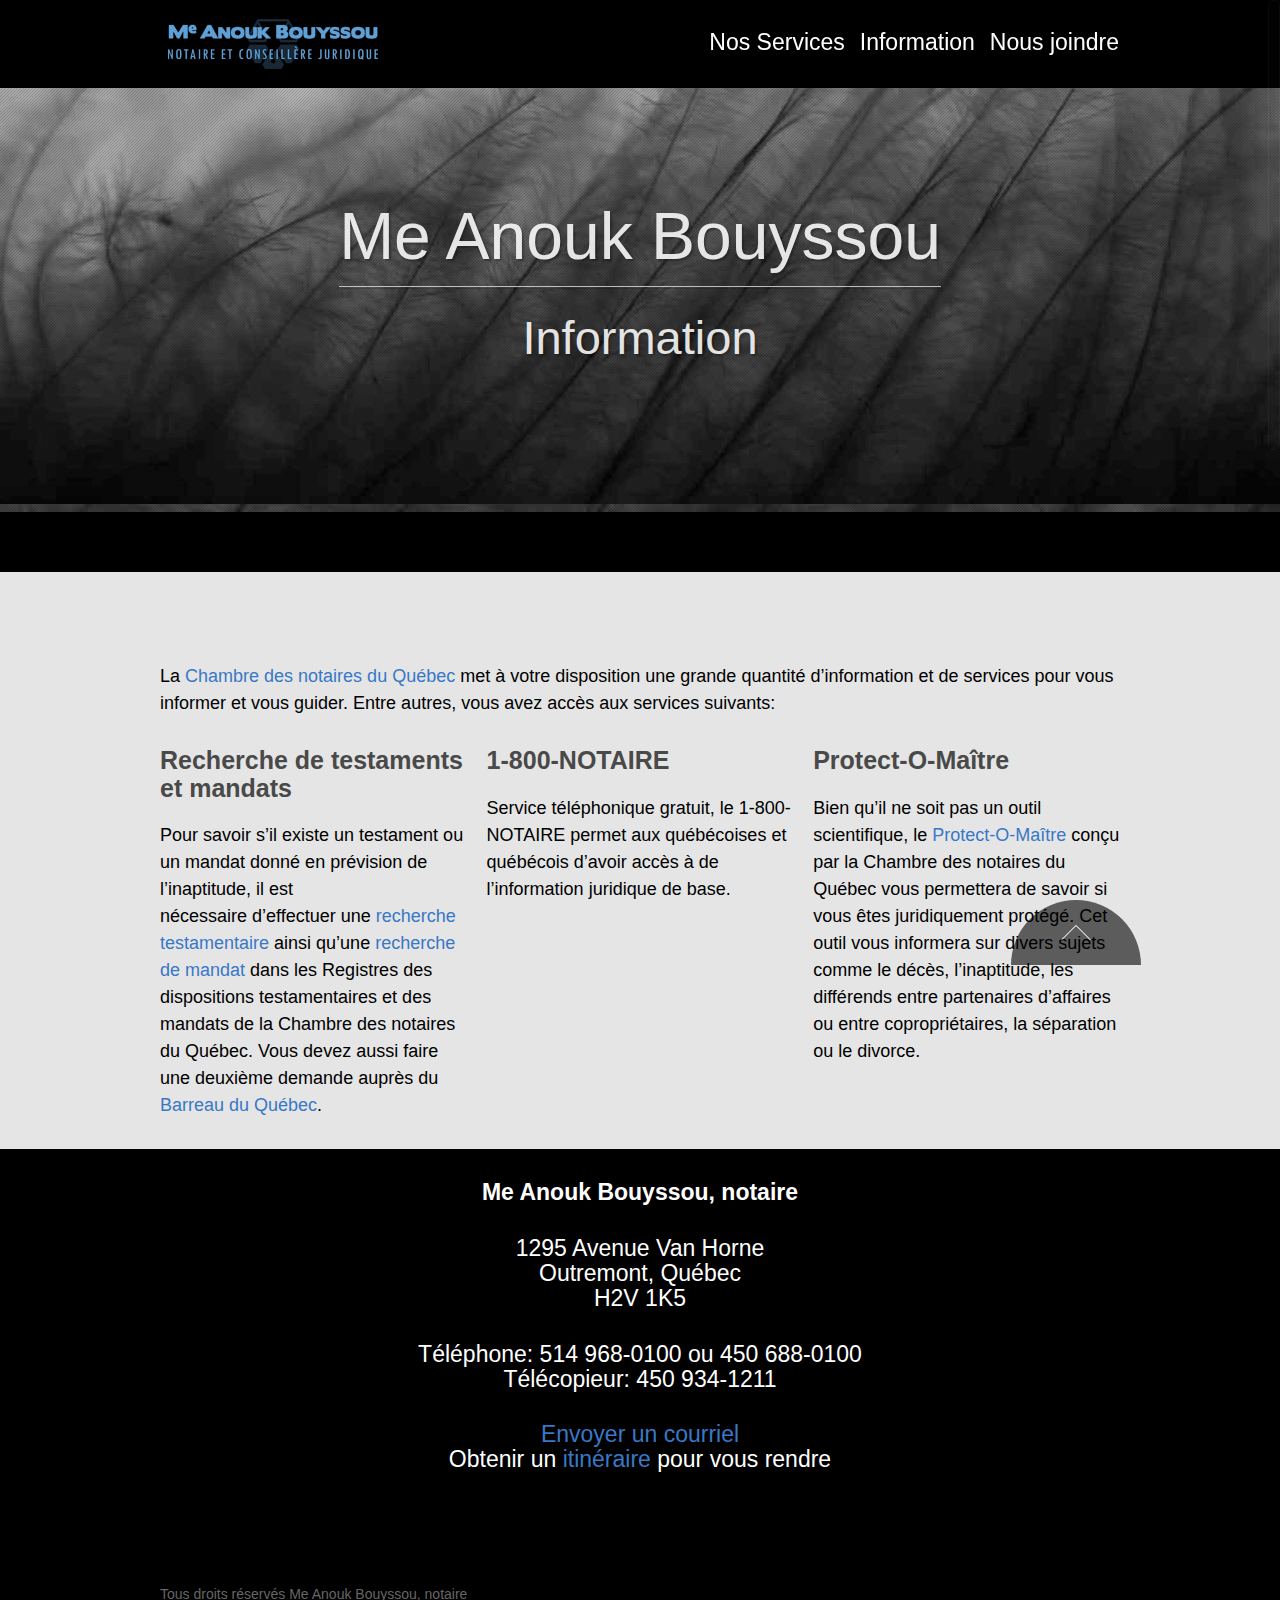
==== commit 0cb85f77: "Update information.html" ====
--- a/information.html
+++ b/information.html
@@ -187,37 +187,37 @@
 		#header_nav nav { padding:0!important; }
 		.ever-like-display { margin-top: 63px; }
 	}
-</style>	
-<meta name="description" content="Me Anouk Bouyssou, notaire à Montréal et Laval. En affaire depuis 2003." />
-<link rel='dns-prefetch' href='//fonts.googleapis.com' />
-<link rel='dns-prefetch' href='//s.w.org' />
-<link rel='stylesheet' id='farbtastic-css'  href='css/farbtastic.min.css?ver=1.3u1' type='text/css' media='all' />
-<link rel='stylesheet' id='rs-plugin-settings-css'  href='plugins/revslider/rs-plugin/css/settings.css?rev=4.6.0&#038;ver=4.7.9' type='text/css' media='all' />
-<style id='rs-plugin-settings-inline-css' type='text/css'>
-.tp-caption a{color:#ff7302;text-shadow:none;-webkit-transition:all 0.2s ease-out;-moz-transition:all 0.2s ease-out;-o-transition:all 0.2s ease-out;-ms-transition:all 0.2s ease-out}.tp-caption a:hover{color:#ffa902}
-</style>
-<link rel='stylesheet' id='cuckoowoostyle-css'  href='theme/admin/woo/css/style.css?ver=4.2' type='text/css' media='all' />
-<link rel='stylesheet' id='cuckoo-love-css'  href='theme/cuckoolove/styles/style.css?ver=1.0' type='text/css' media='all' />
-<link rel='stylesheet' id='layerslider-css'  href='theme/framework/plugins/LayerSlider//static/css/layerslider.css?ver=5.2.0' type='text/css' media='all' />
-<link rel='stylesheet' id='ls-google-fonts-css'  href='http://fonts.googleapis.com/css?family=Lato:100,300,regular,700,900%7COpen+Sans:300%7CIndie+Flower:regular%7COswald:300,regular,700&#038;subset=latin' type='text/css' media='all' />
-<!--[if lte IE 8]>
-<link rel='stylesheet' id='cuckoo_ie-css'  href='css/ie.css?ver=4.2' type='text/css' media='all' />
-<![endif]-->
-<script type='text/javascript' src='js/jquery.js?ver=1.12.4'></script>
-<script type='text/javascript' src='js/jquery-migrate.min.js?ver=1.4.1'></script>
-<script type='text/javascript' src='plugins/revslider/rs-plugin/js/jquery.themepunch.tools.min.js?rev=4.6.0&#038;ver=4.7.9'></script>
-<script type='text/javascript' src='plugins/revslider/rs-plugin/js/jquery.themepunch.revolution.min.js?rev=4.6.0&#038;ver=4.7.9'></script>
-<script type='text/javascript' src='js/form-ajax.js?ver=4.7.9'></script>
-<script type='text/javascript' src='js/ajax.js?ver=4.7.9'></script>
-<script type='text/javascript' src='theme/framework/plugins/LayerSlider//static/js/layerslider.kreaturamedia.jquery.js?ver=5.2.0'></script>
-<script type='text/javascript' src='theme/framework/plugins/LayerSlider//static/js/greensock.js?ver=1.11.2'></script>
-<script type='text/javascript' src='theme/framework/plugins/LayerSlider//static/js/layerslider.transitions.js?ver=5.2.0'></script>
-
-<link rel='https://api.w.org/' href='/?rest_route=/' />
-<link rel="wlwmanifest" type="application/wlwmanifest+xml" href="inc/wlwmanifest.xml" /> 
-<link rel="shortcut icon" type="image/x-icon" href="img/favicon.png" /><style type="text/css" id="custom-background-css">
-body.custom-background { background-color: #e5e5e5; }
-</style>
+</style>	
+<meta name="description" content="Me Anouk Bouyssou, notaire à Montréal et Laval. En affaire depuis 2003." />
+<link rel='dns-prefetch' href='//fonts.googleapis.com' />
+<link rel='dns-prefetch' href='//s.w.org' />
+<link rel='stylesheet' id='farbtastic-css'  href='css/farbtastic.min.css?ver=1.3u1' type='text/css' media='all' />
+<link rel='stylesheet' id='rs-plugin-settings-css'  href='plugins/revslider/rs-plugin/css/settings.css?rev=4.6.0&#038;ver=4.7.9' type='text/css' media='all' />
+<style id='rs-plugin-settings-inline-css' type='text/css'>
+.tp-caption a{color:#ff7302;text-shadow:none;-webkit-transition:all 0.2s ease-out;-moz-transition:all 0.2s ease-out;-o-transition:all 0.2s ease-out;-ms-transition:all 0.2s ease-out}.tp-caption a:hover{color:#ffa902}
+</style>
+<link rel='stylesheet' id='cuckoowoostyle-css'  href='theme/admin/woo/css/style.css?ver=4.2' type='text/css' media='all' />
+<link rel='stylesheet' id='cuckoo-love-css'  href='theme/cuckoolove/styles/style.css?ver=1.0' type='text/css' media='all' />
+<link rel='stylesheet' id='layerslider-css'  href='theme/framework/plugins/LayerSlider//static/css/layerslider.css?ver=5.2.0' type='text/css' media='all' />
+<link rel='stylesheet' id='ls-google-fonts-css'  href='http://fonts.googleapis.com/css?family=Lato:100,300,regular,700,900%7COpen+Sans:300%7CIndie+Flower:regular%7COswald:300,regular,700&#038;subset=latin' type='text/css' media='all' />
+<!--[if lte IE 8]>
+<link rel='stylesheet' id='cuckoo_ie-css'  href='css/ie.css?ver=4.2' type='text/css' media='all' />
+<![endif]-->
+<script type='text/javascript' src='js/jquery.js?ver=1.12.4'></script>
+<script type='text/javascript' src='js/jquery-migrate.min.js?ver=1.4.1'></script>
+<script type='text/javascript' src='plugins/revslider/rs-plugin/js/jquery.themepunch.tools.min.js?rev=4.6.0&#038;ver=4.7.9'></script>
+<script type='text/javascript' src='plugins/revslider/rs-plugin/js/jquery.themepunch.revolution.min.js?rev=4.6.0&#038;ver=4.7.9'></script>
+<script type='text/javascript' src='js/form-ajax.js?ver=4.7.9'></script>
+<script type='text/javascript' src='js/ajax.js?ver=4.7.9'></script>
+<script type='text/javascript' src='theme/framework/plugins/LayerSlider//static/js/layerslider.kreaturamedia.jquery.js?ver=5.2.0'></script>
+<script type='text/javascript' src='theme/framework/plugins/LayerSlider//static/js/greensock.js?ver=1.11.2'></script>
+<script type='text/javascript' src='theme/framework/plugins/LayerSlider//static/js/layerslider.transitions.js?ver=5.2.0'></script>
+
+<link rel='https://api.w.org/' href='/?rest_route=/' />
+<link rel="wlwmanifest" type="application/wlwmanifest+xml" href="inc/wlwmanifest.xml" /> 
+<link rel="shortcut icon" type="image/x-icon" href="img/favicon.png" /><style type="text/css" id="custom-background-css">
+body.custom-background { background-color: #e5e5e5; }
+</style>
 </head>
 <body class="home blog custom-background smooth-effect cuckoo-not-responsive ajax-cuckoo-love">
 	<header id="home" class="main-header section">
@@ -244,9 +244,9 @@
 							</div>
 							<div class="nav-close"></div>
 						</div>
-						<div class="menu-main-container"><ul id="cuckoo-nav-top" class="top-menu"><li id="menu-item-45" class="menu-item menu-item-type-custom menu-item-object-custom menu-item-45"><a href="nos-services.html">Nos Services</a></li>
-<li id="menu-item-93" class="menu-item menu-item-type-custom menu-item-object-custom menu-item-93"><a href="information.html">Information</a></li>
-<li id="menu-item-44" class="menu-item menu-item-type-custom menu-item-object-custom menu-item-44"><a href="#contact">Nous joindre</a></li>
+						<div class="menu-main-container"><ul id="cuckoo-nav-top" class="top-menu"><li id="menu-item-45" class="menu-item menu-item-type-custom menu-item-object-custom menu-item-45"><a href="nos-services.html">Nos Services</a></li>
+<li id="menu-item-93" class="menu-item menu-item-type-custom menu-item-object-custom menu-item-93"><a href="information.html">Information</a></li>
+<li id="menu-item-44" class="menu-item menu-item-type-custom menu-item-object-custom menu-item-44"><a href="#contact">Nous joindre</a></li>
 </ul></div>						<div class="nav-buttom">
 							<div class="nav-next" title="Menu Down"></div>
 						</div>
@@ -342,8 +342,8 @@
 						<div class="item-header screen-large">
 					</header>
 										<article class="page-content screen-large" ><h1 style="font-size:0px">Anouk Bouyssou, notaire - Information</h1>
-						<p>La <a href="http://www.cnq.org/" target="_blank" rel="noopener noreferrer">Chambre des notaires du Québec</a> met à votre disposition une grande quantité d&rsquo;information et de services pour vous informer et vous guider. Entre autres, vous avez accès aux services suivants:</p>
-<p><div class="content-one-third"><h3 class="col-title">Recherche de testaments et mandats</h3>Pour savoir s&rsquo;il existe un testament ou un mandat donné en prévision de l’inaptitude, il est nécessaire d&rsquo;effectuer une <a href="https://www.cnq.org/fr/demande-recherche-testamentaire.html" target="_blank" rel="noopener noreferrer">recherche testamentaire</a> ainsi qu&rsquo;une <a href="https://www.cnq.org/fr/demande-recherche-mandat.html" target="_blank" rel="noopener noreferrer">recherche de mandat</a> dans les Registres des dispositions testamentaires et des mandats de la Chambre des notaires du Québec. Vous devez aussi faire une deuxième demande auprès du <a href="http://www.barreau.qc.ca/fr/public/testament-mandat/recherche/index.html" target="_blank" rel="noopener noreferrer">Barreau du Québec</a>.</div><div class="content-one-third"><h3 class="col-title">1-800-NOTAIRE</h3>Service téléphonique gratuit, le 1-800-NOTAIRE permet aux québécoises et québécois d&rsquo;avoir accès à de l’information juridique de base.</div><div class="content-one-third last_element"><h3 class="col-title">Protect-O-Maître</h3>Bien qu&rsquo;il ne soit pas un outil scientifique, le <a href="http://protect-o-maitre.cnq.org/" target="_blank" rel="noopener noreferrer">Protect-O-Maître</a> conçu par la Chambre des notaires du Québec vous permettera de savoir si vous êtes juridiquement protégé. Cet outil vous informera sur divers sujets comme le décès, l&rsquo;inaptitude, les différends entre partenaires d’affaires ou entre copropriétaires, la séparation ou le divorce.</div></p>
+						<p>La <a href="http://www.cnq.org/" target="_blank" rel="noopener noreferrer">Chambre des notaires du Québec</a> met à votre disposition une grande quantité d&rsquo;information et de services pour vous informer et vous guider. Entre autres, vous avez accès aux services suivants:</p>
+<p><div class="content-one-third"><h3 class="col-title">Recherche de testaments et mandats</h3>Pour savoir s&rsquo;il existe un testament ou un mandat donné en prévision de l’inaptitude, il est nécessaire d&rsquo;effectuer une <a href="https://www.cnq.org/fr/demande-recherche-testamentaire.html" target="_blank" rel="noopener noreferrer">recherche testamentaire</a> ainsi qu&rsquo;une <a href="https://www.cnq.org/fr/demande-recherche-mandat.html" target="_blank" rel="noopener noreferrer">recherche de mandat</a> dans les Registres des dispositions testamentaires et des mandats de la Chambre des notaires du Québec. Vous devez aussi faire une deuxième demande auprès du <a href="http://www.barreau.qc.ca/fr/public/testament-mandat/recherche/index.html" target="_blank" rel="noopener noreferrer">Barreau du Québec</a>.</div><div class="content-one-third"><h3 class="col-title">1-800-NOTAIRE</h3>Service téléphonique gratuit, le 1-800-NOTAIRE permet aux québécoises et québécois d&rsquo;avoir accès à de l’information juridique de base.</div><div class="content-one-third last_element"><h3 class="col-title">Protect-O-Maître</h3>Bien qu&rsquo;il ne soit pas un outil scientifique, le <a href="http://protect-o-maitre.cnq.org/" target="_blank" rel="noopener noreferrer">Protect-O-Maître</a> conçu par la Chambre des notaires du Québec vous permettera de savoir si vous êtes juridiquement protégé. Cet outil vous informera sur divers sujets comme le décès, l&rsquo;inaptitude, les différends entre partenaires d’affaires ou entre copropriétaires, la séparation ou le divorce.</div></p>
 					</article>
 				</section>
 				
@@ -351,7 +351,9 @@
 				
 															<div class="no-header-page"></div>
 										<article class="page-content screen-large" style="margin-top:30px!important;">
-						<p style="text-align: left;"><h4 style="text-align: center; color:white;"><p><strong>Me Anouk Bouyssou, notaire</strong></p><p>3940 Boul. Saint-Martin Ouest<br />Laval, Québec<br />H7T 1B6<br/></p><p>Téléphone: 450 688-0100<br />Télécopieur: 450 934-1211</p><p> 
+						<p style="text-align: left;">
+						<h4 style="text-align: center; color:white;"><p><strong>Me Anouk Bouyssou, notaire</strong></p><p>1295 Avenue Van Horne<br />Outremont, Québec<br />H2V 1K5<br/></p> 
+						<p>Téléphone: 514 968-0100 ou 450 688-0100<br />Télécopieur: 450 934-1211</p><p> 
 						<script type="text/javascript" language="javascript">
 <!--
 // Email obfuscator script 2.1 by Tim Williams, University of Arizona
@@ -394,9 +396,9 @@
 				</div>
 			</div>
 		</footer>
-		
-
-
+		
+
+
 <!-- Global site tag (gtag.js) - Google Analytics -->
 <script async src="https://www.googletagmanager.com/gtag/js?id=UA-8313013-1"></script>
 <script>
@@ -406,22 +408,22 @@
 
   gtag('config', 'UA-8313013-1');
 </script>
-<script type='text/javascript' src='js/theme_settings.js?ver=4.7.9'></script>
-<script type='text/javascript' src='js/jquery.easing.v.1.3.js?ver=4.7.9'></script>
-<script type='text/javascript' src='js/jquery.nivo.slider.js?ver=4.7.9'></script>
-<script type='text/javascript' src='js/jquery.nicescroll.js?ver=4.7.9'></script>
-<script type='text/javascript' src='js/jquery.isotope.min.js?ver=4.7.9'></script>
-<script type='text/javascript' src='js/jquery.cuckoo-scroll.js?ver=4.7.9'></script>
-<script type='text/javascript' src='js/jquery.sticky.js?ver=4.7.9'></script>
-<script type='text/javascript' src='js/jquery.titanlighbox.js?ver=4.7.9'></script>
-<script type='text/javascript' src='js/jquery.masonry.js?ver=4.7.9'></script>
-<script type='text/javascript' src='theme/framework/plugins/cuckoothemes-shortcodes/js/CuckooShortcode.js?ver=1.0.0'></script>
-<script type='text/javascript' src='js/wp-embed.min.js?ver=4.7.9'></script>
-<script type='text/javascript'>
-/* <![CDATA[ */
-var cuckoo_ajax = {"startPage":"1","maxPages":"0","nextLink":"http:\/\/www.notairemontreal.com\/notaire-montreal-laval-notary\/?paged=2","posttypes":""};
-/* ]]> */
-</script>
-<script type='text/javascript' src='js/ajax.js?ver=1.0'></script>
+<script type='text/javascript' src='js/theme_settings.js?ver=4.7.9'></script>
+<script type='text/javascript' src='js/jquery.easing.v.1.3.js?ver=4.7.9'></script>
+<script type='text/javascript' src='js/jquery.nivo.slider.js?ver=4.7.9'></script>
+<script type='text/javascript' src='js/jquery.nicescroll.js?ver=4.7.9'></script>
+<script type='text/javascript' src='js/jquery.isotope.min.js?ver=4.7.9'></script>
+<script type='text/javascript' src='js/jquery.cuckoo-scroll.js?ver=4.7.9'></script>
+<script type='text/javascript' src='js/jquery.sticky.js?ver=4.7.9'></script>
+<script type='text/javascript' src='js/jquery.titanlighbox.js?ver=4.7.9'></script>
+<script type='text/javascript' src='js/jquery.masonry.js?ver=4.7.9'></script>
+<script type='text/javascript' src='theme/framework/plugins/cuckoothemes-shortcodes/js/CuckooShortcode.js?ver=1.0.0'></script>
+<script type='text/javascript' src='js/wp-embed.min.js?ver=4.7.9'></script>
+<script type='text/javascript'>
+/* <![CDATA[ */
+var cuckoo_ajax = {"startPage":"1","maxPages":"0","nextLink":"http:\/\/www.notairemontreal.com\/notaire-montreal-laval-notary\/?paged=2","posttypes":""};
+/* ]]> */
+</script>
+<script type='text/javascript' src='js/ajax.js?ver=1.0'></script>
 	</body>
-</html>+</html>
--- a/theme/admin/woo/css/style.css
+++ b/theme/admin/woo/css/style.css
@@ -0,0 +1,556 @@
+/**************
+ * @package WordPress
+ * @subpackage Cuckoothemes
+ * @since Cuckoothemes 1.0
+ * URL http://cuckoothemes.com
+ **************/
+ 
+/* Woocommerce css */
+ 
+#content-woo { margin:0 auto; }
+.cuckoo-single-element { padding-top:40px; }
+.cuckoo-not-single-element { padding-top:25px; }
+#path-and-buy, #pagination-woo { width:100%;  background:#EBEBEB; position: relative; }
+.container-woo-path, .pagination-container { padding:15px 0; margin: 0 auto; position: relative; z-index: 1; }
+.container-woo-path .woocommerce-breadcrumb {  margin: 0; display: inline-block; color:black; }
+.woocommerce .woocommerce-breadcrumb a, .woocommerce-page .woocommerce-breadcrumb a { }
+.woocommerce .woocommerce-breadcrumb, .woocommerce-page .woocommerce-breadcrumb {  color: inherit!important; font-size: inherit!important; margin: inherit!important; }
+.container-woo-path:after { clear:both; }
+p.woocommerce-result-count { margin:0 20px 0 10px!important; }
+.container-woo-path .woocommerce-breadcrumb a, .cart-accuont a { text-decoration:none; }
+.container-woo-path .woocommerce-breadcrumb a:hover, .cart-accuont a:hover { text-decoration:underline; }
+.cart-accuont { float:right; display:inline-block;  position: relative; top: -1px; }
+.total-cart { display:inline-block; }
+.cart-show  { background:url( /wp-content/themes/cuckootap/cuckootap/admin/woo/img/basket.png) no-repeat; width:30px; height:30px; background-size:30px 30px; display:inline-block; vertical-align: middle; margin-top: -4px; }
+.pagination-content { text-align:center; }
+.pagination-content .disabled.prev , .pagination-content  a.prev.page-numbers{ float:left; margin:0; }
+.pagination-content .disabled.next , .pagination-content  a.next.page-numbers{ float:right; margin:0; }
+.pagination-content  a, #tab-description a { text-decoration:none; }
+.pagination-content  a:hover, #tab-description a:hover { text-decoration:underline; }
+.pagination-content  a.page-numbers, .pagination-content .page-numbers.current { margin:0 4px; }
+div.product div.images img, #content div.product div.images img, ul.products li.product a img, ul.products li.product a:hover img { box-shadow:none!important; }
+div.link-message-after { display:block; margin-bottom:30px; }
+ul.products li.product a div.star-rating, ul.products li.product a.added_to_cart{ display:none!important; }
+
+/* Products */
+section#main-container article#content-main[role="main"] ul.products, .page article#content-main[role="main"] ul.products { width:980px; left:-10px; position: relative; }
+div.single_variation_wrap div.single_variation p.stock  { color:inherit!important; }
+ul.products li.product, .related ul.products li.product, .upsells.products ul.products li.product, .related ul li.product, .upsells.products ul li.product , .woocommerce ul.products li.product, .woocommerce-page ul.products li.product{ width:225px!important; margin: 0 10px 30px!important; }
+ul.products li.product h3 { color: #4D4C4C; padding: 0.5em 0 0; }
+.woocommerce_ordering, #content-woo form.woocommerce-ordering { margin: 0 10px 20px 0; }
+.woocommerce_ordering .orderby, #content-woo form.woocommerce-ordering .orderby { width:225px; }
+ul.products li.product .price ins , div.product p.price ins{ text-decoration: none; }
+ul.products li.product a mark  { background:transparent; color: inherit; }
+.product div.summary img, .product .woocommerce-tabs img { max-width: 100%; height:auto;  }
+#main-container div ul.products li.product a:hover, .page #content-main div ul.products li.product a:hover { text-decoration:none; }
+a.button.alt:hover, button.button.alt:hover, input.button.alt:hover, #respond input#submit.alt:hover, #content input.button.alt:hover,
+ul.products li.product a.add_to_cart_button:hover , a.button:hover , button.button:hover , input.button:hover , #respond input#submit:hover , #content input.button:hover , button.single_add_to_cart_button.button:hover { text-shadow: none; -webkit-transition: all 0.2s linear; -moz-transition: all 0.2s linear; transition: all 0.2s linear; -o-transition: all 0.2s linear; }
+ul.products li.product a.add_to_cart_button, a.button, button.button, input.button, #respond input#submit, #content input.button, button.single_add_to_cart_button.button ,
+a.button.alt, button.button.alt, input.button.alt, #respond input#submit.alt, #content input.button.alt, .shipping_calculator h2 a.shipping-calculator-button, div.summary form.cart .single_add_to_cart_button.button.alt,
+.woocommerce a.button, .woocommerce-page a.button, .woocommerce button.button, .woocommerce-page button.button, .woocommerce input.button, .woocommerce-page input.button, .woocommerce #respond input#submit, .woocommerce-page #respond input#submit, .woocommerce #content input.button, .woocommerce-page #content input.button, #tab-reviews div#reviews div#comments p.add_review a.show_review_form, #pp_full_res #respond form#commentform  div.respond-position p.form-submit input#submit,
+ li.product a.button.product_type_variable, div.coupon input.button, tr td.actions input.button, tr td.actions input.checkout-button.button, section.shipping-calculator-form  button.button, #payment div.form-row input#place_order, p.form-row.form-row-last input.button, #content-woo div.woocommerce-message a.button,
+form p input.button[name=change_password], form p input.button[name=save_address], form p input.button[name=login], form p input.button[name=reset], #content-main div.woocommerce p a.button, #content-woo .woocommerce-error li a.button,
+#content-woo ul.products li.product a.button, article.woo-cuckoo-homepage div.woocommerce ul.products li.product a.button, div.products ul.products li.product a.button,
+#main-container div ul.products li.product a.button, .page #content-main div ul.products li.product a.button, .woocommerce .woocommerce-message a.button, .woocommerce .my_account_orders td a.button {    
+	box-sizing:border-box; -moz-box-sizing:border-box; -webkit-box-sizing:border-box; -o-box-sizing:border-box;
+    background: none repeat scroll 0 0 #4F4F4F;
+    border-right: 1px solid rgba(255, 255, 255, 0.5);
+	border-left: 0 none;
+	border-top: 0 none;
+	border-bottom: 0 none;
+	border-radius: 0;
+    box-shadow: 7px 7px 1px rgba(0, 0, 0, 0.12);
+    height: 40px;
+    text-align: center;
+    width: 225px;
+	color: #FFFFFF!important;
+    display: table-cell;
+    padding: 7px;
+    text-decoration: none!important;
+    text-shadow: 1px 1px 1px rgba(0, 0, 0, 0.25);
+    vertical-align: middle;
+	position:relative;}
+form p input.button[name=change_password], form p input.button[name=save_address], form p input.button[name=login], form p input.button[name=reset]  { margin-top:30px; }
+form.variations_form.cart table.variations { width:100%; }
+form.variations_form.cart table.variations td.value select#color  { width:50%; margin-right:5%; }
+form.variations_form.cart table.variations td.value a.reset_variations  { width:44%; }
+#tab-reviews div#reviews div#comments p.add_review { margin-top:30px; }
+button.single_add_to_cart_button.button:hover { text-shadow: 1px 1px 1px rgba(0, 0, 0, 0.25); }
+a.button.added:before, button.button.added:before, input.button.added:before, #respond input#submit.added:before, #content input.button.added:before { bottom: 12px;  right: 15px!important; top: auto!important; background:url(/wp-content/themes/cuckootap/cuckootap/admin/woo/img/success.png) no-repeat!important; content: '' !important; }
+a.button.loading:before, button.button.loading:before, input.button.loading:before, #respond input#submit.loading:before, #content input.button.loading:before { top:auto!important; height:40px; }
+ul.products li.product .onsale { left: 0!important; margin: 0!important; right: auto!important; top: 150px!important; position:absolute;  z-index: 2!important; border-radius:0!important; }
+ul.products li.product a:first-child { overflow:hidden; display: block; position: relative; }
+li.product span.onsale, div.product span.onsale ,#content-woo ul.products li.product span.onsale{ border-radius:0; background:#d9164e; border-right: 1px solid rgba(255, 255, 255, 0.5);     box-shadow: 7px 7px 1px rgba(0, 0, 0, 0.12);
+    text-align: center;
+	color: #FFFFFF;
+    display: table-cell;
+    padding: 5px 15px;
+    text-decoration: none;
+    text-shadow: 1px 1px 1px rgba(0, 0, 0, 0.25);
+    vertical-align: middle; }
+div.product span.onsale { left:0; top:33px; }
+.item-hover-woo { z-index:1; -webkit-transition-duration: 0.3s; -moz-transition-duration: 0.3s; -o-transition-duration: 0.3s; transition-duration: 0.3s; background: rgba(250,250,250, 0.5); position:absolute; top:0; left:-225px; width:100%; height:225px; box-sizing:border-box; -moz-box-sizing:border-box; -webkit-box-sizing:border-box; -o-box-sizing:border-box; padding:30px; overflow:hidden; }
+.product  a:hover .item-hover-woo  { left:0px; transition:left 0.5s; -moz-transition:left 0.5s; -webkit-transition:left 0.5s; -o-transition:left 0.5s; }
+
+/* Related */
+#related-products .related.products { margin:0 auto; padding-top:60px; }
+#related-products .related.products ul.products { margin:0!important; padding-bottom:10px; }
+div.upsells.products ul.products li.first , div.upsells.products ul.products li:nth-child(5) , div.upsells.products ul.products li:nth-child(9) { margin-left:0; }
+div.upsells.products ul.products li:nth-child(4), div.upsells.products ul.products li:nth-child(8), div.upsells.products ul.products li:nth-child(12){ margin-right:0; }
+div.upsells.products ul.products li.last { margin: 0 10px 30px; }
+.related ul.products, .upsells.products ul.products, .related ul, .upsells.products ul { margin:0; padding:0 0 15px; }
+
+.woocommerce .quantity, .woocommerce-page .quantity, .woocommerce #content .quantity, .woocommerce-page #content .quantity, .quantity, #content .quantity { width:90px!important; }
+.woocommerce table.cart th, .woocommerce table.cart td, .woocommerce #content table.cart th, .woocommerce #content table.cart td, .woocommerce-page table.cart th, .woocommerce-page table.cart td, .woocommerce-page #content table.cart th, .woocommerce-page #content table.cart td  { text-align:center; }
+div.summary.entry-summary form.cart div.quantity.buttons_added { margin-right:20px; }
+.quantity input.qty, #content .quantity input.qty, .woocommerce .quantity input.qty, .woocommerce-page .quantity input.qty, .woocommerce #content .quantity input.qty, .woocommerce-page #content .quantity input.qty { width:59px!important; background:#ebebeb!important; border:0 none!important; height:40px!important; margin-right:1px!important; border-radius:0!important; }
+.quantity .plus, #content .quantity .plus, .quantity .minus, #content .quantity .minus, .woocommerce .quantity .plus, .woocommerce-page .quantity .plus, .woocommerce #content .quantity .plus, .woocommerce-page #content .quantity .plus, .woocommerce .quantity .minus, .woocommerce-page .quantity .minus, .woocommerce #content .quantity .minus, .woocommerce-page #content .quantity .minus { background:#ebebeb!important; border-radius:0!important; border:0 none!important; width:30px!important; height:19.5px!important; box-shadow:none!important; font-size: small!important; font-weight: normal!important; }
+.quantity .minus, #content .quantity .minus { margin-top:1px; } 
+.quantity .plus:hover, #content .quantity .plus:hover, .quantity .minus:hover, #content .quantity .minus:hover { background:#d4d4d4; border-radius:0; }
+.summary a { text-decoration:none; }
+.summary a:hover { text-decoration:underline; }
+div.product div.images div.thumbnails, #content div.product div.images div.thumbnails { padding-top:20px; }
+div.product div.images div.thumbnails a, #content div.product div.images div.thumbnails a { margin-top:20px; }
+
+/* Tab */
+div.product .woocommerce_tabs ul.tabs li a, .woocommerce div.product .woocommerce-tabs  ul.tabs li a, #content div.product .woocommerce_tabs ul.tabs li a,
+.woocommerce div.product .woocommerce-tabs ul.tabs li.active a, .woocommerce-page div.product .woocommerce-tabs ul.tabs li.active a, .woocommerce #content div.product .woocommerce-tabs ul.tabs li.active a, .woocommerce-page #content div.product .woocommerce-tabs ul.tabs li.active a { padding:0; color: #494949; }
+.woocommerce div.product .woocommerce-tabs ul.tabs li a, .woocommerce-page div.product .woocommerce-tabs ul.tabs li a, .woocommerce #content div.product .woocommerce-tabs ul.tabs li a, .woocommerce-page #content div.product .woocommerce-tabs ul.tabs li a {  color: #494949!important; }
+div.product .woocommerce_tabs ul.tabs li.active:after, .woocommerce div.product .woocommerce-tabs ul.tabs li.active:after, #content div.product .woocommerce_tabs ul.tabs li.active:after { box-shadow:none; }
+div.product .woocommerce_tabs ul.tabs li, .woocommerce div.product .woocommerce-tabs ul.tabs li, #content div.product .woocommerce_tabs ul.tabs li { border-radius:0; background:transparent; border:0 none;}
+div.product .woocommerce_tabs ul.tabs li, .woocommerce div.product .woocommerce-tabs ul.tabs li, #content div.product .woocommerce_tabs ul.tabs li { box-shadow:none; margin:0; }
+div.product .woocommerce_tabs ul.tabs li:first-child, .woocommerce div.product .woocommerce-tabs ul.tabs li:first-child, #content div.product .woocommerce_tabs ul.tabs li:first-child { padding-left:0; margin-left:0; }
+div.product .woocommerce_tabs ul.tabs:before, .woocommerce div.product .woocommerce-tabs ul.tabs:before, #content div.product .woocommerce_tabs ul.tabs:before { border:0 none !important; }
+div.product .woocommerce_tabs ul.tabs, .woocommerce div.product .woocommerce-tabs ul.tabs, #content div.product .woocommerce_tabs ul.tabs { padding-left:0; padding-bottom:20px; border-bottom:1px solid #D4D1CE; margin-bottom:40px; }
+table.shop_attributes .alt td, table.shop_attributes .alt th { background:transparent; }
+div.product .woocommerce_tabs ul.tabs li:after, .woocommerce div.product .woocommerce-tabs ul.tabs li:after, #content div.product .woocommerce_tabs ul.tabs li:after { border:0 auto; box-shadow:none; right:0; }
+div.product .woocommerce_tabs ul.tabs li:before, .woocommerce div.product .woocommerce-tabs ul.tabs li:before, #content div.product .woocommerce_tabs ul.tabs li:before, 
+div.product .woocommerce_tabs ul.tabs li:after, #content div.product .woocommerce_tabs ul.tabs li:after { border:0 none; bottom: 0; content: " "; height: auto;  position: absolute; width:auto; }
+.woocommerce div.product .woocommerce-tabs ul.tabs li, .woocommerce-page div.product .woocommerce-tabs ul.tabs li, .woocommerce #content div.product .woocommerce-tabs ul.tabs li, .woocommerce-page #content div.product .woocommerce-tabs ul.tabs li { border:0 none!important; box-shadow:none; }
+/*Tab container*/
+div.product .woocommerce_tabs .panel, #content div.product .woocommerce_tabs .panel, .woocommerce div.product .woocommerce-tabs #tab-reviews.panel, .woocommerce div.product .woocommerce-tabs #tab-additional_information.panel , .woocommerce div.product .woocommerce-tabs #tab-description.panel  { background:#EBEBEB; padding: 30px; box-sizing:border-box; -moz-box-sizing:border-box; -webkit-box-sizing:border-box; -o-box-sizing:border-box; }
+div.product .woocommerce_tabs, #content div.product .woocommerce_tabs , .woocommerce div.product .woocommerce-tabs { margin-bottom:40px; }
+.woocommerce div.product .woocommerce-tabs #tab-reviews.panel #reviews div#comments p:last-child{ margin-bottom:0!important; }
+.woocommerce div.product .woocommerce-tabs ul.tabs, .woocommerce-page div.product .woocommerce-tabs ul.tabs, .woocommerce #content div.product .woocommerce-tabs ul.tabs, .woocommerce-page #content div.product .woocommerce-tabs ul.tabs  { margin-bottom: 40px!important; padding: 0 0 20px!important; }
+.woocommerce div.product .woocommerce-tabs ul.tabs li, .woocommerce-page div.product .woocommerce-tabs ul.tabs li, .woocommerce #content div.product .woocommerce-tabs ul.tabs li, .woocommerce-page #content div.product .woocommerce-tabs ul.tabs li ,
+.woocommerce div.product .woocommerce-tabs ul.tabs li:after, .woocommerce-page div.product .woocommerce-tabs ul.tabs li:after, .woocommerce #content div.product .woocommerce-tabs ul.tabs li:after, .woocommerce-page #content div.product .woocommerce-tabs ul.tabs li:after ,
+.woocommerce div.product .woocommerce-tabs ul.tabs li:before, .woocommerce-page div.product .woocommerce-tabs ul.tabs li:before, .woocommerce #content div.product .woocommerce-tabs ul.tabs li:before, .woocommerce-page #content div.product .woocommerce-tabs ul.tabs li:before, .woocommerce div.product .woocommerce-tabs ul.tabs li:after, .woocommerce-page div.product .woocommerce-tabs ul.tabs li:after, .woocommerce #content div.product .woocommerce-tabs ul.tabs li:after, .woocommerce-page #content div.product .woocommerce-tabs ul.tabs li:after{ box-shadow:none!important; border:0!important; }
+.woocommerce div.product .woocommerce-tabs ul.tabs li, .woocommerce-page div.product .woocommerce-tabs ul.tabs li, .woocommerce #content div.product .woocommerce-tabs ul.tabs li, .woocommerce-page #content div.product .woocommerce-tabs ul.tabs li { background:none!important;  border: 0 none!important; border-radius: 0!important; padding: 0 10px!important; margin:0!important; }
+.woocommerce div.product .woocommerce-tabs ul.tabs li:first-child, .woocommerce-page div.product .woocommerce-tabs ul.tabs li:first-child, .woocommerce #content div.product .woocommerce-tabs ul.tabs li:first-child, .woocommerce-page #content div.product .woocommerce-tabs ul.tabs li:first-child { padding-left:0!important; }
+.woocommerce div.product .woocommerce-tabs ul.tabs li a, .woocommerce-page div.product .woocommerce-tabs ul.tabs li a, .woocommerce #content div.product .woocommerce-tabs ul.tabs li a, .woocommerce-page #content div.product .woocommerce-tabs ul.tabs li a { font-weight:normal!important; padding:0!important; }
+
+/* Review form*/
+#review_form  #respond #commentform .comment-shadow { display:none; }
+#review_form #respond h3 { top:0; }
+#review_form #comments  { color:inherit }
+#review_form #respond .respond-position { padding:0; }
+#review_form #respond  p.form-submit { display:block; }
+.woocommerce_tabs #tab-description h2 , .woocommerce_tabs #tab-attributes h2 , .woocommerce div.product .woocommerce-tabs .panel h2 { display:none; }
+.woocommerce_tabs #tab-description p:last-child, .woocommerce div.product .woocommerce-tabs #tab-description p:last-child { margin-bottom:0; }
+.woocommerce_tabs #tab-attributes  table.shop_attributes, .woocommerce div.product .woocommerce-tabs #tab-attributes  table.shop_attributes, .woocommerce div.product .woocommerce-tabs  table.shop_attributes { margin-bottom:0;  border: 0 none; }
+table.shop_attributes th, .woocommerce div.product .woocommerce-tabs table.shop_attributes th { font-weight:normal; border-bottom:0 none; }
+table.shop_attributes td, .woocommerce div.product .woocommerce-tabs table.shop_attributes td { font-style:normal; border-bottom:0 none;}
+table.shop_attributes tr, .woocommerce div.product .woocommerce-tabs table.shop_attributes tr { border-bottom:1px solid #d4d1ce; display: block; }
+table.shop_attributes tr:last-child, .woocommerce div.product .woocommerce-tabs table.shop_attributes tr:last-child { border-bottom:0 none; }
+tr.alt { border-radius:0!important; }
+.woocommerce table.shop_attributes .alt td, .woocommerce-page table.shop_attributes .alt td, .woocommerce table.shop_attributes .alt th, .woocommerce-page table.shop_attributes .alt th { background:none!important; }
+#reviews #comments h2 { position:relative; display:inline-block; color: #494949;  margin: 0 0 25px;}
+#reviews h3#reply-title  { color: #494949; }
+#reviews #comments ol.commentlist { padding:30px 0 0;  border-top:1px solid #d4d1ce; border-bottom:1px solid #d4d1ce; margin-bottom:30px; }
+#reviews #comments { color:inherit; }
+#reviews #comments .add_review { margin-bottom:0;  }
+#reviews #comments div{ display:inline-block; }
+#reviews #comments div.description{ display:inline-block; width:555px; vertical-align: top; }
+.woocommerce #comments .star-rating, .woocommerce-page #comments .star-rating { width:100px; font-size: 18px; }
+.woocommerce .star-rating span:before, .woocommerce-page .star-rating span:before, .woocommerce p.stars a.active:before, .woocommerce-page p.stars a.active:before, .woocommerce p.stars a:hover:before, .woocommerce-page p.stars a:hover:before, .woocommerce p.stars a:focus:before, .woocommerce-page p.stars a:focus:before { color:#fdb913!important; }
+#reviews #comments ol.commentlist li .meta { color:inherit; font-size:inherit; }
+#reviews #comments ol.commentlist li .comment-text p.meta  { color:inherit; font-size:11px; }
+#reviews #comments ol.commentlist li .comment-text p.meta strong  { font-weight:normal; }
+#reviews #comments h2 span.count:before { content:'['; }
+#reviews #comments h2 span.count:after { content:']'; }
+#reviews #comments div div.star-rating { margin: 5px 0 0 20px; }
+#reviews #comments div.comment-text div.star-rating { margin: 0; }
+#reviews #comments div.comment_container{ display:block; width:100%; }
+#reviews #comments ol.commentlist li img.avatar { width:60px; height:60px; float:left; border:0 none; position:relative; padding:0; background:transparent; display:inline-block; }
+#reviews #comments ol.commentlist li img { width:auto; height:auto; position:relative; background:transparent; display:inline-block; float:none; }
+#reviews #comments ol.commentlist li .comment-text { border:0 none; border-radius:0; padding: 0 0 0 20px !important;  width: 835px; margin:0 0 0 20px; display:inline-block; }
+#reviews #comments ol.commentlist li .comment-text p.meta { display: inline-block; width: 140px; vertical-align: top; }
+#reviews #comments ol.commentlist li { min-height:60px; margin: 0 0 30px 0; }
+#reviews #comments ol.commentlist li .comment-text p { margin-bottom:0; }
+#review_form { padding-top:20px; }
+#review_form #respond #commentform{ padding:20px 0 0 0; margin:20px 0 0 0; border-top:1px solid #d4d1ce; }
+#review_form #respond #commentform .comment-form-author, 
+#review_form #respond #commentform  .comment-form-email { box-shadow:none ; border:0 none; padding: 0 10px 10px 0; }
+#review_form #respond #commentform .comment-form-author #author,
+#review_form #respond #commentform  .comment-form-email #email { border:0 none; padding:7px; background:#f6f6f6;  box-shadow: 7px 7px 1px rgba(0, 0, 0, 0.12); }
+#review_form #respond #commentform  .comment-form-comment #comment { border:0 none; background:#f6f6f6; height:auto; box-shadow: 7px 7px 1px rgba(0, 0, 0, 0.12); }
+#review_form #respond #commentform  .comment-form-comment  { width:100%; margin-bottom:30px; }
+#review_form #respond #commentform  .comment-form-author label[for=author], 
+#review_form #respond #commentform  .comment-form-email label[for=email] { position:absolute; top:6px; left: 7px; }
+#review_form #respond #commentform  .comment-form-comment label[for=comment]{ position:absolute; top:10px; left: 10px; }
+.pp_inline #respond #commentform  p.comment-form-author, .pp_inline #respond #commentform p.comment-form-email { overflow: visible!important; margin: 45px 0 30px !important; }
+.pp_inline #respond #commentform  .comment-form-author label[for=author], 
+.pp_inline #respond #commentform  .comment-form-email label[for=email] { position:absolute; top:6px; left: 0px; }
+.pp_inline #respond #commentform  .comment-form-comment label[for=comment]{ position:absolute; top:10px; left: 0px; }
+#review_form #respond #commentform  .comment-form-author span.required, #review_form #respond #commentform  .comment-form-email span.required { color:red; padding-left:3px; }
+.pp_inline #respond #commentform  .comment-form-author span.required, .pp_inline #respond #commentform  .comment-form-email span.required { color:red; padding-left:3px; }
+#review_form #respond #commentform  .comment-form-rating p.stars,
+#review_form #respond #commentform  .comment-form-rating label[for=rating] { display:inline-block; vertical-align:top; padding-right:10px; }
+div#pp_full_res div.pp_inline div#respond form#commentform   div.respond-position p.stars,
+.pp_inline #respond #commentform  p.comment-form-rating  { display:inline-block; vertical-align:top; padding-right:10px; }
+div#pp_full_res div.pp_inline div#respond form#commentform   div.respond-position p.stars { width:102px!important; }
+.pp_inline #respond #commentform .comment-form-author #author,
+.pp_inline #respond #commentform   .comment-form-email #email { border:0 none; padding:7px; background:#f6f6f6; width: 94%; }
+.pp_inline #respond #commentform .comment-form-comment textarea  { background:#f6f6f6; }
+#pp_full_res #respond h3#reply-title { top:0; }
+#pp_full_res #respond form#commentform { width:100%; }
+#pp_full_res #respond form#commentform  div.respond-position{ width:100%; display:block;  padding: 20px 0 0; }
+#pp_full_res #respond form#commentform  div.respond-position p.comment-form-comment { width:100%; height: auto; overflow:visible; box-shadow:none!important; }
+#pp_full_res #respond form#commentform  div.respond-position p.comment-form-comment label[for=comment]{ margin-bottom:30px; display: block; }
+#pp_full_res #respond form#commentform div.comment-shadow, .pp_details { display:none; }
+.woocommerce p.stars a { color:#fdb913; }
+/*
+#pp_full_res #respond form#commentform div.respond-position  p.stars { width:100%!important;  }
+.woocommerce p.stars a.star-1, .woocommerce-page p.stars a.star-1 { width:1.1em!important; }
+.woocommerce p.stars a.star-2, .woocommerce-page p.stars a.star-2 { width:2.2em!important; }
+.woocommerce p.stars a.star-3, .woocommerce-page p.stars a.star-3 { width:3.3em!important; }
+.woocommerce p.stars a.star-4, .woocommerce-page p.stars a.star-4 { width:4.4em!important; }
+.woocommerce p.stars a.star-5, .woocommerce-page p.stars a.star-5 { width:5.5em!important; }
+*/
+/* Another pages */
+/* Cart */
+#content-main .woocommerce  ul.woocommerce-error, ul.woocommerce-error li { position:relative; }
+#content-woo  div.woocommerce-message, #content-main  div.woocommerce-message, #content-main .woocommerce  ul.woocommerce-error, #content-main .woocommerce .woocommerce-info { position:relative; border-top:0 none; background:#ebebeb; border-radius:0; box-shadow:none; padding: 12px 20px 12px 60px; margin-bottom:30px; line-height: 2; color: inherit; text-shadow:none;  }
+#content-woo  div.woocommerce-message:before, #content-main div.woocommerce-message:before { font-style:normal;  padding-top:0; border-radius:20px; content: "\2713 "!important; height:17px; width:17px; position:absolute; left:15px; top:16px; }
+#content-main .woocommerce  ul.woocommerce-error:before { background-color: transparent; content: " "; box-shadow:none; }
+#content-main .woocommerce  ul.woocommerce-error li:before { font-style:normal;  padding-top:0; border-radius:30px;  height:17px; width:16px;  position:absolute; left:-28px; top:4px; background-color: #B81C23; content: "\00d7"; font-weight: 700; box-shadow: 0 -1px 0 0 rgba(0, 0, 0, 0.1) inset; color: #FFFFFF;  font-family: sans-serif; font-size: 1em; line-height: 1.5; text-align: center; text-shadow: 0 1px 0 rgba(0, 0, 0, 0.2); }
+#content-main .woocommerce div.woocommerce-info:before { font-style:normal;  padding-top:0; border-radius:20px; height:17px; width:17px; position:absolute; left:10px; top:15px; }
+#content-woo  div.woocommerce-message:after, #content-main  div.woocommerce-message:after, #content-main .woocommerce  ul.woocommerce-error:after, #content-main .woocommerce .woocommerce-info:after{ content:''; clear:both; display:block; }
+
+table.shop_table { border:0 none; }
+.woocommerce table.shop_table, .woocommerce-page table.shop_table { border:0 none!important; border-radius:0!important; }
+table.shop_table thead { background:#ebebeb; }
+table.shop_table th { padding:15px 12px!important; }
+table.shop_table th.product-quantity { text-align:center; }
+table.shop_table tr:first-child td { border-top:0 none; }
+table.shop_table tr td { border-top:1px solid #d4d1ce; padding:10px 12px; }
+table.shop_table tr td.actions { padding:25px 0 10px 0; }
+table.cart a.remove, #content table.cart a.remove { background:url(/wp-content/themes/cuckootap/cuckootap/admin/woo/img/woo-img.png) -19px 0 no-repeat; text-indent: 9999px; width:20px !important; height:18px; }
+table.cart a.remove:hover, #content table.cart a.remove:hover { background:url(/wp-content/themes/cuckootap/cuckootap/admin/woo/img/woo-img.png) 0 0 no-repeat!important; width:18px; text-indent: 9999px; height:18px; -webkit-transition: all 0s linear; -moz-transition: all 0s linear; transition: all 0s linear; -o-transition: all 0s linear; }
+table.shop_table tr td.actions div.coupon input#coupon_code { border:0 none; box-shadow: 7px 7px 1px rgba(0, 0, 0, 0.12); background:#f6f6f6; margin: 5px 8% 0 0; text-align:center; width:42%; }
+table.shop_table tr td.actions div.coupon input.button { width:50%; }
+table.cart td.actions .button.alt, #content table.cart td.actions .button.alt { margin-left:20px!important; }
+.cart-collaterals .cart_totals table tr td , .cart-collaterals .cart_totals table tr th { font-weight:bold; }
+.cart-collaterals .shipping_calculator , form .form-row-first, form .form-row-last,
+.cart-collaterals .cart_totals, .cart-collaterals .cart_totals table { width:225px !important; box-sizing:border-box; -moz-box-sizing:border-box; -webkit-box-sizing:border-box; -o-box-sizing:border-box; }
+form .form-row { padding:0; }
+form .form-row select, form .form-row input.input-text, form .form-row textarea  { padding:7px; background:#f6f6f6;  box-shadow: 7px 7px 1px rgba(0, 0, 0, 0.12); 
+border:0 none; margin-bottom:20px; }
+.cart-collaterals .shipping_calculator .shipping-calculator-form p{ margin:0 0 15px; }
+.shipping-calculator-form { margin-top:10px; }
+/* ChacOut */
+form.login, form.checkout_coupon, form.register { border-top:0 none; border-right: 0 none; border-left:0 none; padding: 0 0 30px 0; border-bottom:1px solid #d4d1ce; }
+.checkout_coupon p.form-row , form.register p.form-row , form.login p.form-row { display:block; float:none; }
+form.register  p.form-row label , form.login  p.form-row label { padding-bottom:10px; }
+form.register p.form-row a.lost_password , form.login p.form-row  a.lost_password{ display:block; margin-top:20px; }
+#customer_details .col-1 h3, #customer_details .col-2 h3 {  border-bottom: 1px solid #D4D1CE; display: block; margin-bottom: 30px;  padding-bottom: 30px; width: 100%; }
+.checkout .col-2 h3 { float:none; }
+.woocommerce .checkout #shiptobilling, .woocommerce-page .checkout #shiptobilling { position:absolute; right: 0; }
+.woocommerce .checkout #shiptobilling label, .woocommerce-page .checkout #shiptobilling label { font-size:inherit!important; }
+.woocommerce .col2-set .col-2, .woocommerce-page .col2-set .col-2 { position:relative;  }
+#customer_details p.form-row label { padding-bottom:10px; }
+#order_comments_field textarea#order_comments { min-height:117px; resize:vertical; }
+form .form-row  #createaccount.input-checkbox  { margin-bottom:25px; vertical-align:sub; }
+p#account_password-2_field input#account_password-2 { margin-bottom:40px; }
+h3#order_review_heading { padding:30px 0; border-bottom:1px solid #d4d1ce; border-top:1px solid #d4d1ce; margin: 30px 0;  }
+#order_review table.shop_table  { border-collapse: collapse; }
+#order_review table.shop_table tfoot tr, #order_review table.shop_table tbody tr  { border-bottom:1px solid #d4d1ce; }
+#order_review table.shop_table tfoot tr th, #order_review table.shop_table tfoot tr td, #order_review table.shop_table tbody tr td  { padding: 20px; }
+#payment { background:transparent; }
+#payment ul.payment_methods { background:#f7f6f7; border-bottom:0 none; }
+#payment div.form-row { padding:30px 0 0; }
+#payment div.form-row input#place_order { width:100%; }
+.woocommerce form.login, .woocommerce-page form.login, .woocommerce form.checkout_coupon, .woocommerce-page form.checkout_coupon, .woocommerce form.register, .woocommerce-page form.register { border-bottom: 1px solid #D4D1CE !important; border-left:0 none!important; border-right:0 none!important; border-top:0 none!important;  border-radius: 0 0 0 0 !important;  margin: 0 !important; padding: 0 0 30px !important; }
+form.checkout_coupon p.form-row.form-row-first, form.checkout_coupon p.form-row.form-row-last { float:none!important; }
+form.checkout_coupon p.form-row.form-row-last  { margin-top:20px!important; }
+/* Login */
+#customer_login  .col-1 h2, #customer_login  .col-2 h2 { border-bottom:1px solid #d4d1ce; margin-bottom:30px; padding-bottom:30px; }
+#customer_login  .col-1 form.login, #customer_login  .col-2 form.register { border-bottom:0 none; margin:0; padding:0; }
+#customer_login  .col-2 form.register p.form-row.form-row-wide { width:225px; }
+#content-main div.woocommerce form p#billing_company_field.form-row,
+#content-main div.woocommerce form p#billing_first_name_field.form-row,
+#content-main div.woocommerce form p#billing_last_name_field.form-row,
+#content-main div.woocommerce form p#billing_city_field.form-row, 
+#content-main div.woocommerce form p#billing_email_field.form-row , 
+#content-main div.woocommerce form p#billing_phone_field.form-row, 
+#content-main div.woocommerce form p#billing_postcode_field.form-row,
+#content-main div.woocommerce form p#billing_address_1_field.form-row,
+#content-main div.woocommerce form p#billing_country_field.form-row,
+#content-main div.woocommerce form p#billing_state_field.form-row,
+#content-main div.woocommerce form p#billing_address_2_field.form-row,
+#content-main div.woocommerce form p#shipping_first_name_field,
+#content-main div.woocommerce form p#shipping_address_1_field,
+#content-main div.woocommerce form p#shipping_address_2_field,
+#content-main div.woocommerce form p#shipping_country_field,
+#content-main div.woocommerce form p#shipping_state_field,
+#content-main div.woocommerce form p#shipping_last_name_field ,
+#content-main div.woocommerce form p#shipping_city_field, 
+#content-main div.woocommerce form p#shipping_postcode_field  { width:100%!important; padding:0!important; }
+p.myaccount_user, p.myaccount_address { border-bottom:1px solid #d4d1ce; margin-bottom:30px; padding-bottom:30px; }
+p.myaccount_address { margin-top:30px; }
+table.shop_table.my_account_orders { font-size:inherit;  border-collapse: collapse; border-bottom:1px solid #d4d1ce; margin-bottom:30px; padding-bottom:30px; padding-top:20px; display:block; }
+table.shop_table.my_account_orders tr.order td.order-actions { width:225px; padding:20px 0 20px 20px; }
+table.shop_table.my_account_orders tr.order td.order-number { width:10%; }
+.col2-set.addresses div.col-1 header.title, .col2-set.addresses div.col-2 header.title {  border-bottom:1px solid #d4d1ce; margin-bottom:30px; padding-bottom:20px; }
+form #billing_first_name_field.form-row, form #billing_last_name_field.form-row,
+form #billing_company_field.form-row, form #billing_address_1_field.form-row { width:48%; }
+table.shop_table.order_details  { border-collapse: collapse; margin-top:30px; }
+table.shop_table.order_details  tfoot tr, table.shop_table.order_details  tbody tr  { border-bottom:1px solid #d4d1ce; }
+table.shop_table.order_details tfoot tr th, table.shop_table.order_details  tfoot tr td, table.shop_table.order_details  tbody tr td  { padding: 20px; }
+p.order-info { border-bottom:1px solid #d4d1ce; margin-bottom:30px; padding-bottom:30px; }
+dl.customer_details { border-top:1px solid #d4d1ce; margin:30px 0; padding-top:30px; }
+dl.customer_details dt   { display: inline-block; width: 9%;}
+dl.customer_details dd  { display: inline-block; margin: 0; width: 91%; }
+.checkout #shiptobilling label { font-size:inherit; }
+form.checkout #customer_details .col-1 p#billing_company_field,
+form.checkout #customer_details .col-1 p#billing_city_field , 
+form.checkout #customer_details .col-1 p#billing_email_field , 
+form.checkout #customer_details .col-1 p#billing_phone_field , 
+form.checkout #customer_details .col-1 p#billing_postcode_field { width:100%; }
+form.checkout #customer_details .col-1 p#billing_address_1_field,
+form.checkout #customer_details .col-1 p#billing_country_field,
+form.checkout #customer_details .col-1 p#billing_state_field,
+form.checkout #customer_details .col-1 p#billing_address_2_field { width:100%; }
+form.checkout #customer_details .col-1 p#billing_address_2_field, form.checkout #customer_details .col-2 .shipping_address p#shipping_address_2_field { margin-top:15px; }
+form.checkout #customer_details .col-2 .shipping_address p#shipping_first_name_field,
+form.checkout #customer_details .col-2 .shipping_address p#shipping_address_1_field,
+form.checkout #customer_details .col-2 .shipping_address p#shipping_address_2_field,
+form.checkout #customer_details .col-2 .shipping_address p#shipping_country_field,
+form.checkout #customer_details .col-2 .shipping_address p#shipping_state_field,
+form.checkout #customer_details .col-2 .shipping_address p#shipping_last_name_field { width:100%; }
+form.checkout #customer_details .col-2 .shipping_address p#shipping_city_field, 
+form.checkout #customer_details .col-2 .shipping_address p#shipping_postcode_field { width:100%; }
+ 
+/* Media */
+@media screen and (max-width: 1023px) {
+	#reviews #comments ol.commentlist li .comment-text { width: 589px; }
+	#reviews #comments div.description{ width:310px;}
+	form #customer_details #billing_first_name_field.form-row, form #customer_details #billing_last_name_field.form-row, form #customer_details #billing_state_field.form-row, form #customer_details #billing_postcode_field.form-row , form #customer_details #billing_email_field.form-row , form #customer_details #billing_phone_field.form-row { width: 48% !important; }
+	form #customer_details #shipping_first_name_field.form-row, form #customer_details #shipping_last_name_field.form-row, form #customer_details #shipping_state_field.form-row, form #customer_details #shipping_postcode_field.form-row , form #shipping_details #billing_email_field.form-row , form #shipping_details #billing_phone_field.form-row { width: 48% !important; }
+	#review_form #respond #commentform  .comment-form-comment  { width:96%; margin-bottom:30px; }
+	#related-products .related.products ul.products li:nth-child(4) { display:none; }
+	div.upsells.products ul.products li.first , div.upsells.products ul.products li:nth-child(4) , div.upsells.products ul.products li:nth-child(8) { margin-left:0; }
+	div.upsells.products ul.products li:nth-child(3), div.upsells.products ul.products li:nth-child(6), div.upsells.products ul.products li:nth-child(9){ margin-right:0; }
+	.woo-cuckoo-active .work-content ul.products li.product.last, .cuckoo-not-single-element ul.products li.product.last  { margin-right: 10px!important; }
+	table.shop_table tr td.actions input.button { width:150px!important; }
+	table.shop_table tr td.actions input.checkout-button.button.alt{ width:180px!important; }
+	table.shop_table tr td.actions div.coupon input.button { width:50%!important; }
+}
+
+@media screen and (max-width: 768px) {
+	#content-woo { width:490px }
+	#reviews #comments div div.star-rating { margin: 0; display:block; }
+	#reviews #comments div { display:block; }
+	#reviews #comments h2 { display:block; }
+	.container-woo-path .woocommerce-breadcrumb { padding-top:15px; }
+	.cart-accuont { float: none; text-align: center; display:block; top:0;  }
+	.related.products.screen-large-portfolio {  width:490px; }
+	#reviews #comments ol.commentlist li .comment-text { margin: 0 0 0 20px !important;  padding: 0 !important; width: 78%; display:inline-block; }
+	#reviews #comments ol.commentlist li .comment-text p.meta { left:90px; position: absolute; top: 0; }
+	#reviews #comments ol.commentlist li img.avatar { width:60px!important; height:60px!important; position:relative!important; padding:0; margin:0!important; }
+	#reviews #comments ol.commentlist li .comment-text .star-rating { right: 0; position: absolute; top: 0;}
+	#reviews #comments div.description{ width: 100%; padding: 35px 0 0;}
+	div.product div.images, #content div.product div.images { float:none!important; width:100%!important; display:block; }
+	div.product div.summary, #content div.product div.summary { float:none!important; width:100%!important; display:block; margin: 30px 0 ; }
+	.container-woo-path .woocommerce-breadcrumb { display:none; }
+	#related-products .related.products ul.products li:nth-child(4),
+	#related-products .related.products ul.products li:nth-child(3) { display:none; }
+	div.upsells.products ul.products li.first , div.upsells.products ul.products li:nth-child(3) , div.upsells.products ul.products li:nth-child(5) { margin-left:0; margin-right:10px; }
+	div.upsells.products ul.products li:nth-child(2), div.upsells.products ul.products li:nth-child(4), div.upsells.products ul.products li:nth-child(6){ margin-right:0;  margin-left:10px; }
+	.woo-cuckoo-homepage ul.products li.product, .woo-cuckoo-homepage .related ul.products li.product, 
+	.woo-cuckoo-homepage .upsells.products ul.products li.product, .woo-cuckoo-homepage .related ul li.product, .woo-cuckoo-homepage .upsells.products ul li.product { width:216px!important; margin: 0 8px 30px!important; }
+	.woo-cuckoo-homepage ul.products li.product a img, .woo-cuckoo-homepage .related ul.products li.product a img,
+	.woo-cuckoo-homepage .upsells.products ul.products li.product a img, .woo-cuckoo-homepage .related ul li.product a img, .woo-cuckoo-homepage .upsells.products ul li.product a img { max-width: 216px!important; }
+	table.shop_table tr td.actions input.button { width:50%!important; margin:0 0 20px; }
+	table.shop_table tr td.actions input.checkout-button.button.alt{ width:50%!important; }
+	table.shop_table tr td.actions div.coupon input.button { width:100%!important; }
+	table.cart td.actions .coupon, #content table.cart td.actions .coupon { width:45%; }
+	table.shop_table tr td.actions div.coupon input#coupon_code { width:100%; margin:0 0 33px; }
+	dl.customer_details dt   { display: inline-block; width: 15%;}
+	dl.customer_details dd  { display: inline-block; margin: 0; width: 85%; }
+	form.checkout #customer_details .col-1, form.checkout #customer_details .col-2 { width:100%; }
+	form.checkout #customer_details .col-2 { padding-top:20px; }
+}
+
+@media screen and (max-width: 480px) {
+	#content-woo { width:225px }
+	#review_form { padding:0; }
+	.woocommerce form .form-row, .woocommerce-page form .form-row { padding:0!important; }
+	.woocommerce .checkout #shiptobilling, .woocommerce-page .checkout #shiptobilling { float: left !important; margin-bottom: 15px !important; position: relative; width: 100%; }
+	.woocommerce_ordering, #content-woo form.woocommerce-ordering { margin: 0 0 20px; }
+	p.woocommerce-result-count { margin: 0 0 15px !important; }
+	form #customer_details #billing_first_name_field.form-row, form #customer_details #billing_last_name_field.form-row, form #customer_details #billing_state_field.form-row, form #customer_details #billing_postcode_field.form-row , form #customer_details #billing_email_field.form-row , form #customer_details #billing_phone_field.form-row { width: 100% !important; }
+	form #customer_details #shipping_first_name_field.form-row, form #customer_details #shipping_last_name_field.form-row, form #customer_details #shipping_state_field.form-row, form #customer_details #shipping_postcode_field.form-row , form #shipping_details #billing_email_field.form-row , form #shipping_details #billing_phone_field.form-row { width: 100% !important; }
+	ul.products li.product, .related ul.products li.product, .upsells.products ul.products li.product, .related ul li.product, .upsells.products ul li.product, .woocommerce ul.products li.product, .woocommerce-page ul.products li.product { margin: 0 0 30px !important; width: 225px !important; }
+	.related.products.screen-large-portfolio , div.pp_woocommerce #respond{  width:225px!important; }
+	ul.products li.product, .related ul.products li.product, .upsells.products ul.products li.product, .related ul li.product, .upsells.products ul li.product { margin:0 0 30px; }
+		.woocommerce div.product .woocommerce-tabs ul.tabs li, .woocommerce-page div.product .woocommerce-tabs ul.tabs li, .woocommerce #content div.product .woocommerce-tabs ul.tabs li, .woocommerce-page #content div.product .woocommerce-tabs ul.tabs li { padding:0!important; display:block; width:100%; }
+	ul.products li.product { width:225px; margin: 0 0 30px; }
+	.woocommerce_ordering { margin-left:0px; }
+	.container-woo-path .woocommerce-breadcrumb { padding-top:15px; }
+	.cart-accuont { float: none; text-align: center; top:0; }
+	#reviews #comments ol.commentlist li .comment-text { width: 100%; margin:0!important; position:relative; }
+	#reviews #comments ol.commentlist li .comment-text p.meta {  left: 0; position: absolute;  text-align: center; top: 35px; width: 162px; }
+	#reviews #comments ol.commentlist li .comment-text .star-rating { left: 27px; position: absolute; top: 10px; }
+	#reviews #comments div.description{ width: 100%; padding: 65px 0 0;}
+	#reviews #comments div div.star-rating { margin: 0 30px 20px; }
+	#reviews #comments ol.commentlist li img.avatar { display:block!important; margin: 0 0 0 44px !important; }
+	div.product .woocommerce_tabs ul.tabs li, #content div.product .woocommerce_tabs ul.tabs li { display:block; padding:0; }
+	table.shop_attributes th { display:block; width:100%; padding: 10px 0 5px; font-weight:bold; }
+	table.shop_attributes td { display:block; width:100%; padding: 0 0 5px 0; }
+	table.shop_attributes td p { padding:0; }
+	div.product div.images, #content div.product div.images { float:none; width:100%; display:block; }
+	div.product div.summary, #content div.product div.summary { float:none; width:100%; display:block; margin: 30px 0 ; }
+	div.product form.cart div.quantity, #content div.product form.cart div.quantity { display: block; float: none!important; margin: 0 auto 20px!important; }
+	.container-woo-path .woocommerce-breadcrumb { display:none; }
+	#related-products .related.products ul.products li:nth-child(4),
+	#related-products .related.products ul.products li:nth-child(3),
+	#related-products .related.products ul.products li:nth-child(2) { display:none; }
+	div.upsells.products ul.products li { margin:0 0 30px!important; }
+	#review_form #respond #commentform .comment-form-author, 
+	#review_form #respond #commentform .comment-form-email { width: 195px; }
+	#review_form #respond #commentform .comment-form-author #author,
+	#review_form #respond #commentform  .comment-form-email #email { width:90%; }
+	#review_form #respond #commentform .form-submit { width:195px; }
+	#review_form #respond #commentform .comment-form-comment { width: 195px; }
+	#review_form #respond #commentform .form-submit #submit { width:100%; }
+	#review_form #respond #commentform .comment-form-rating { width: 195px; }
+	#review_form #respond .respond-position { width:205px !important; }
+	.woo-cuckoo-homepage ul.products li.product, .woo-cuckoo-homepage .related ul.products li.product, 
+	.woo-cuckoo-homepage .upsells.products ul.products li.product, .woo-cuckoo-homepage .related ul li.product, .woo-cuckoo-homepage .upsells.products ul li.product { width:225px; margin: 0 0 30px; }
+	td.actions input.button { width:225px!important; }
+	#customer_details .col-1, #customer_details .col-2 { width:225px; display:block; }
+	#order_review { width:225px; }
+	#order_review table.shop_table tfoot tr th, #order_review table.shop_table tfoot tr td, #order_review table.shop_table tbody tr td , table.shop_table th { padding: 5px; }
+	#customer_login  .col-1, #customer_login  .col-2 { display:block; width:225px; }
+	#customer_login  .col-1 { margin:0 0 30px; }
+	.addresses .col-1 { margin:0 0 30px; }
+	.addresses .col-1, .addresses .col-2 { width:225px; }
+	dl.customer_details dt   { display: inline-block; width: 30%;}
+	dl.customer_details dd  { display: inline-block; margin: 0; width: 70%; }
+	table.shop_table.order_details tfoot tr th, table.shop_table.order_details  tfoot tr td, table.shop_table.order_details  tbody tr td  { padding: 5px; }
+	form.checkout #customer_details .col-1 p#billing_first_name_field,
+	form.checkout #customer_details .col-1 p#billing_last_name_field,
+	form.checkout #customer_details .col-1 p#billing_company_field,
+	form.checkout #customer_details .col-1 p#billing_city_field , 
+	form.checkout #customer_details .col-1 p#billing_email_field , 
+	form.checkout #customer_details .col-1 p#billing_phone_field , 
+	form.checkout #customer_details .col-1 p#billing_postcode_field,
+	form.checkout #customer_details .col-1 p#billing_address_1_field,
+	form.checkout #customer_details .col-1 p#billing_country_field,
+	form.checkout #customer_details .col-1 p#billing_state_field,
+	form.checkout #customer_details .col-1 p#billing_address_2_field ,
+	form.checkout #customer_details .col-2 .shipping_address p#shipping_first_name_field,
+	form.checkout #customer_details .col-2 .shipping_address p#shipping_address_1_field,
+	form.checkout #customer_details .col-2 .shipping_address p#shipping_address_2_field,
+	form.checkout #customer_details .col-2 .shipping_address p#shipping_country_field,
+	form.checkout #customer_details .col-2 .shipping_address p#shipping_state_field,
+	form.checkout #customer_details .col-2 .shipping_address p#shipping_last_name_field ,
+	form.checkout #customer_details .col-2 .shipping_address p#shipping_city_field, 
+	form.checkout #customer_details .col-2 .shipping_address p#shipping_postcode_field { width:100%; }
+	form.checkout #customer_details .col-1, form.checkout #customer_details .col-2 { width:100%; }
+	form.checkout #customer_details .col-2 { padding-top:20px; }
+	.checkout #shiptobilling { padding-bottom:15px; float:none; }
+}
+
+@media screen and (max-width:320px) {
+	#content-woo { width:225px }
+	#review_form { padding:0; }
+	.woocommerce form .form-row, .woocommerce-page form .form-row { padding:0!important; }
+	.woocommerce .checkout #shiptobilling, .woocommerce-page .checkout #shiptobilling { float: left !important; margin-bottom: 15px !important; position: relative;  width: 100%;}
+	form #customer_details #billing_first_name_field.form-row, form #customer_details #billing_last_name_field.form-row, form #customer_details #billing_state_field.form-row, form #customer_details #billing_postcode_field.form-row , form #customer_details #billing_email_field.form-row , form #customer_details #billing_phone_field.form-row { width: 100% !important; }
+	form #customer_details #shipping_first_name_field.form-row, form #customer_details #shipping_last_name_field.form-row, form #customer_details #shipping_state_field.form-row, form #customer_details #shipping_postcode_field.form-row , form #shipping_details #billing_email_field.form-row , form #shipping_details #billing_phone_field.form-row { width: 100% !important; }
+	.related.products.screen-large-portfolio {  width:225px; }
+	.woocommerce_ordering, #content-woo form.woocommerce-ordering { margin: 0 0 20px; }
+	p.woocommerce-result-count { margin: 0 0 15px !important; }
+	ul.products li.product, .related ul.products li.product, .upsells.products ul.products li.product, .related ul li.product, .upsells.products ul li.product, .woocommerce ul.products li.product, .woocommerce-page ul.products li.product { margin: 0 0 30px !important; width: 225px !important; }
+	ul.products li.product, .related ul.products li.product, .upsells.products ul.products li.product, .related ul li.product, .upsells.products ul li.product { margin:0 0 30px; }
+	.woocommerce div.product .woocommerce-tabs ul.tabs li, .woocommerce-page div.product .woocommerce-tabs ul.tabs li, .woocommerce #content div.product .woocommerce-tabs ul.tabs li, .woocommerce-page #content div.product .woocommerce-tabs ul.tabs li { padding:0!important; display:block; width:100%; }
+	ul.products li.product { width:225px; margin: 0 0 30px; }
+	.woocommerce_ordering { margin-left:0px; }
+	.container-woo-path .woocommerce-breadcrumb { padding-top:15px; }
+	.cart-accuont { float: none; text-align: center; top:0; }
+	#reviews #comments ol.commentlist li .comment-text { width: 100%; margin:0!important; position:relative; }
+	#reviews #comments ol.commentlist li .comment-text p.meta {  left: 0; position: absolute;  text-align: center; top: 35px; width: 162px; }
+	#reviews #comments ol.commentlist li .comment-text .star-rating { left: 27px; position: absolute; top: 10px; }
+	#reviews #comments div.description{ width: 100%; padding: 65px 0 0;}
+	#reviews #comments div div.star-rating { margin: 0 30px 20px; }
+	#reviews #comments ol.commentlist li img.avatar { display:block!important; margin: 0 0 0 44px !important; }
+	div.product .woocommerce_tabs ul.tabs li, #content div.product .woocommerce_tabs ul.tabs li { display:block; padding:0; }
+	table.shop_attributes th { display:block; width:100%; padding: 10px 0 5px; font-weight:bold; }
+	table.shop_attributes td { display:block; width:100%; padding: 0 0 5px 0; }
+	table.shop_attributes td p { padding:0; }
+	div.product div.images, #content div.product div.images { float:none; width:100%; display:block; }
+	div.product div.summary, #content div.product div.summary { float:none; width:100%; display:block; margin: 30px 0 ; }
+	div.product form.cart div.quantity, #content div.product form.cart div.quantity { display: block; float: none; margin: 0 auto 20px; }
+	.container-woo-path .woocommerce-breadcrumb { display:none; }
+	#related-products .related.products ul.products li:nth-child(4),
+	#related-products .related.products ul.products li:nth-child(3),
+	#related-products .related.products ul.products li:nth-child(2) { display:none; }
+	div.upsells.products ul.products li { margin:0 0 30px!important; }
+	#review_form #respond #commentform .comment-form-author, 
+	#review_form #respond #commentform .comment-form-email { width: 195px; }
+	#review_form #respond #commentform .comment-form-author #author,
+	#review_form #respond #commentform  .comment-form-email #email	{ width:90%; }
+	#review_form #respond #commentform .comment-form-rating { width: 195px; }
+	#review_form #respond #commentform .comment-form-comment { width: 195px; }
+	#review_form #respond #commentform .form-submit { width:195px; }
+	#review_form #respond #commentform .form-submit #submit { width:100%; }
+	#review_form #respond .respond-position { width:205px !important; }
+	.woo-cuckoo-homepage ul.products li.product, .woo-cuckoo-homepage .related ul.products li.product, 
+	.woo-cuckoo-homepage .upsells.products ul.products li.product, .woo-cuckoo-homepage .related ul li.product, .woo-cuckoo-homepage .upsells.products ul li.product { width:225px; margin: 0 0 30px; }
+	#customer_details .col-1, #customer_details .col-2 { width:225px; display:block; }
+	#order_review { width:225px; }
+	#order_review table.shop_table tfoot tr th, #order_review table.shop_table tfoot tr td, #order_review table.shop_table tbody tr td , table.shop_table th { padding: 5px; }
+	#customer_login  .col-1, #customer_login  .col-2 { display:block; width:225px; }
+	#customer_login  .col-1 { margin:0 0 30px; }
+	.addresses .col-1, .addresses .col-2 { width:225px; }
+	.addresses .col-1 { margin:0 0 30px; }
+	dl.customer_details dt   { display: inline-block; width: 30%;}
+	dl.customer_details dd  { display: inline-block; margin: 0; width: 70%; }
+	table.shop_table.order_details tfoot tr th, table.shop_table.order_details  tfoot tr td, table.shop_table.order_details  tbody tr td  { padding: 5px; }
+	form.checkout #customer_details .col-1 p#billing_first_name_field,
+	form.checkout #customer_details .col-1 p#billing_last_name_field,
+	form.checkout #customer_details .col-1 p#billing_company_field,
+	form.checkout #customer_details .col-1 p#billing_city_field , 
+	form.checkout #customer_details .col-1 p#billing_email_field , 
+	form.checkout #customer_details .col-1 p#billing_phone_field , 
+	form.checkout #customer_details .col-1 p#billing_postcode_field,
+	form.checkout #customer_details .col-1 p#billing_address_1_field,
+	form.checkout #customer_details .col-1 p#billing_country_field,
+	form.checkout #customer_details .col-1 p#billing_state_field,
+	form.checkout #customer_details .col-1 p#billing_address_2_field ,
+	form.checkout #customer_details .col-2 .shipping_address p#shipping_first_name_field,
+	form.checkout #customer_details .col-2 .shipping_address p#shipping_address_1_field,
+	form.checkout #customer_details .col-2 .shipping_address p#shipping_address_2_field,
+	form.checkout #customer_details .col-2 .shipping_address p#shipping_country_field,
+	form.checkout #customer_details .col-2 .shipping_address p#shipping_state_field,
+	form.checkout #customer_details .col-2 .shipping_address p#shipping_last_name_field ,
+	form.checkout #customer_details .col-2 .shipping_address p#shipping_city_field, 
+	form.checkout #customer_details .col-2 .shipping_address p#shipping_postcode_field { width:100%; }
+	form.checkout #customer_details .col-1, form.checkout #customer_details .col-2 { width:100%; }
+	form.checkout #customer_details .col-2 { padding-top:20px; }
+	.checkout #shiptobilling { padding-bottom:15px; float:none; }
+}
+
+/* Retina */
+@media
+only screen and (-webkit-min-device-pixel-ratio: 2),
+only screen and (   min--moz-device-pixel-ratio: 2),
+only screen and (     -o-min-device-pixel-ratio: 2/1),
+only screen and (        min-device-pixel-ratio: 2),
+only screen and (                min-resolution: 192dpi),
+only screen and (                min-resolution: 2dppx){ 
+
+	.cart-show  { background:url( /wp-content/themes/cuckootap/cuckootap/admin/woo/img/basket@2x.png) no-repeat; background-size:30px 30px; }
+}--- a/theme/cuckoolove/styles/style.css
+++ b/theme/cuckoolove/styles/style.css
@@ -0,0 +1,38 @@
+.cuckoo-love {
+	background: url(/wp-content/themes/cuckootap/cuckootap/cuckoolove/images/no-count-love.png) no-repeat 0 49%;
+	background-size: 21px 18px;
+	border: 0 !important;
+	display: inline-block;
+	min-height: 14px;
+	padding-left: 25px;
+	text-decoration: none;
+	color:black;
+}
+a.cuckoo-love { 
+	color:black!important; 
+	text-decoration:none!important;
+}
+.cuckoo-love:hover,
+.cuckoo-love.active {
+	background: url(/wp-content/themes/cuckootap/cuckootap/cuckoolove/images/active-love.png) no-repeat 0 49%;
+	background-size: 21px 18px;
+	border: 0 !important;
+	padding-left: 25px !important;
+	text-decoration: none;
+}
+.cuckoo-love.active { cursor:default; }
+
+/* Retina Display */
+@media
+only screen and (-webkit-min-device-pixel-ratio: 2),
+only screen and (   min--moz-device-pixel-ratio: 2),
+only screen and (     -o-min-device-pixel-ratio: 2/1),
+only screen and (        min-device-pixel-ratio: 2),
+only screen and (                min-resolution: 192dpi),
+only screen and (                min-resolution: 2dppx){ 
+
+.cuckoo-love  { background: url(/wp-content/themes/cuckootap/cuckootap/cuckoolove/images/no-count-love@2x.png) no-repeat 0 0; }
+
+.cuckoo-love:hover,
+.cuckoo-love.active { background: url(/wp-content/themes/cuckootap/cuckootap/cuckoolove/images/active-love@2x.png) no-repeat 0 -18px; }
+}--- a/theme/framework/plugins/LayerSlider/static/css/layerslider.css
+++ b/theme/framework/plugins/LayerSlider/static/css/layerslider.css
@@ -0,0 +1,894 @@
+
+/*
+	* Style settings of LayerSlider
+	*
+	* (c) 2011-2013 George Krupa, John Gera & Kreatura Media
+	*
+	* Plugin web:			http://kreaturamedia.com/
+	* Licenses: 			http://codecanyon.net/licenses/
+*/
+
+
+
+/* Global settings */
+
+.ls-container {
+	visibility: hidden;
+	position: relative;
+}
+
+.ls-lt-container {
+	position: absolute;
+}
+
+.ls-lt-container,
+.ls-lt-container * {
+	text-align: left !important;
+	direction: ltr !important;
+}
+
+.ls-container-fullscreen {
+	margin: 0 auto !important;
+	padding: 2% !important;
+	background: black !important;
+	border-radius: 0 !important;
+	-moz-border-radius: 0 !important;
+	-webkit-border-radius: 0 !important;
+	border: none !important;
+}
+
+.ls-container-fullscreen .ls-thumbnail-wrapper,
+.ls-container-fullscreen .ls-fullscreen,
+.ls-container-fullscreen .ls-shadow {
+	display: none !important;
+}
+
+.ls-overflow-hidden {
+	overflow: hidden;
+}
+
+.ls-inner {
+	position: relative;
+	background-position: center center;
+	z-index: 2;
+}
+
+.ls-loading-container {
+	position: absolute !important;
+	display: none;
+	z-index: 3 !important;
+	left: 50% !important;
+	top: 50% !important;
+}
+
+.ls-loading-indicator {
+	margin: 0 auto;
+}
+
+.ls-inner,
+.ls-slide {
+	width: 100%;
+	height: 100%;
+}
+
+.ls-slide,
+.ls-layer {
+	position: absolute;
+	display: none;
+	background-position: center center;
+	overflow: hidden;
+}
+
+.ls-active,
+.ls-animating {
+	display: block !important;
+}
+
+.ls-slide > * {
+	position: absolute;
+	line-height: normal;
+	margin: 0;
+	left: 0;
+	top: 0;
+}
+
+.ls-slide .ls-bg {
+	left: 0px;
+	top: 0px;
+	transform: none !important;
+	-o-transform: none !important;
+	-ms-transform: none !important;
+	-moz-transform: none !important;
+	-webkit-transform: none !important;
+}
+
+.ls-yourlogo {
+	position: absolute;
+	z-index: 99;
+}
+
+
+
+/* Timers */
+
+.ls-bar-timer {
+	position: absolute;
+	width: 0;
+	height: 2px;
+	background: white;
+	border-bottom: 2px solid #555;
+	opacity: .55;
+	filter: alpha(opacity=55);
+	z-index: 4;
+	top: 0;
+}
+
+.ls-circle-timer {
+	width: 16px;
+	height: 16px;
+	position: absolute;
+	right: 10px;
+	top: 10px;
+	z-index: 4;
+	opacity: .65;
+	filter: alpha(opacity=65);
+	display: none;
+}
+
+.ls-ct-half {
+	background: white;
+}
+
+.ls-ct-center {
+	background: #444;
+}
+
+.ls-ct-left,
+.ls-ct-right {
+	width: 50%;
+	height: 100%;
+	overflow: hidden;
+}
+
+.ls-ct-left,
+.ls-ct-right {
+	float: left;
+	position: relative;
+}
+
+.ls-ct-rotate {
+	width: 200%;
+	height: 100%;
+	position: absolute;
+	top: 0;
+}
+
+.ls-ct-left .ls-ct-rotate,
+.ls-ct-right .ls-ct-hider,
+.ls-ct-right .ls-ct-half {
+	left: 0;
+}
+
+.ls-ct-right .ls-ct-rotate,
+.ls-ct-left .ls-ct-hider,
+.ls-ct-left .ls-ct-half {
+	right: 0;
+}
+
+.ls-ct-hider,
+.ls-ct-half {
+	position: absolute;
+	top: 0;
+}
+
+.ls-ct-hider {
+	width: 50%;
+	height: 100%;
+	overflow: hidden;
+}
+
+.ls-ct-half {
+	width: 200%;
+	height: 100%;
+}
+
+.ls-ct-center {
+	width: 50%;
+	height: 50%;
+	left: 25%;
+	top: 25%;
+	position: absolute;
+}
+
+.ls-ct-half,
+.ls-ct-center {
+	border-radius: 100px;
+	-moz-border-radius: 100px;
+	-webkit-border-radius: 100px;
+}
+
+
+
+/* Navigation */
+
+.ls-bottom-nav-wrapper {
+	height: 0;
+}
+
+.ls-bottom-slidebuttons {
+	text-align: left;
+}
+
+.ls-bottom-nav-wrapper,
+.ls-below-thumbnails {
+	z-index: 2;
+	height: 0;
+	position: relative;
+	text-align: center;
+	margin: 0 auto;
+}
+
+.ls-below-thumbnails {
+	display: none;
+	z-index: 6;
+}
+
+.ls-bottom-nav-wrapper a,
+.ls-nav-prev,
+.ls-nav-next {
+	outline: none;
+}
+
+* .ls-bottom-nav-wrapper *,
+* .ls-bottom-nav-wrapper span * {
+	direction: ltr !important;
+}
+
+.ls-bottom-slidebuttons {
+	position: relative;
+	z-index: 1000;
+}
+
+.ls-bottom-slidebuttons,
+.ls-nav-start,
+.ls-nav-stop,
+.ls-nav-sides {
+	position: relative;
+}
+
+.ls-nothumb {
+	text-align: center !important;
+}
+
+.ls-link {
+	position: absolute;
+	width: 100% !important;
+	height: 100% !important;
+	left: 0 !important;
+	top: 0 !important;
+	background-image: url(/wp-content/themes/cuckootap/cuckootap/framework/plugins/LayerSlider/static/css/blank.gif);
+}
+
+.ls-slide > a > * {
+	background-image: url(/wp-content/themes/cuckootap/cuckootap/framework/plugins/LayerSlider/static/css/blank.gif);
+}
+
+
+
+/* Embedded videos */
+
+.ls-vpcontainer {
+	width: 100%;
+	height: 100%;
+	position: absolute;
+	left: 0;
+	top: 0;
+}
+
+.ls-videopreview {
+	width : 100%;
+	height : 100%;
+	position : absolute;
+	left : 0;
+	top : 0;
+	cursor : pointer;
+}
+
+.ls-playvideo {
+	position: absolute;
+	left: 50%;
+	top: 50%;
+	cursor: pointer;
+}
+
+
+
+/* Thumbnails */
+
+.ls-tn {
+	display: none !important;
+}
+
+.ls-thumbnail-hover {
+	display: none;
+	position: absolute;
+	left: 0;
+}
+
+.ls-thumbnail-hover-inner {
+	width: 100%;
+	height: 100%;
+	position: absolute;
+	left: 0;
+	top: 0;
+	display: none;
+}
+
+.ls-thumbnail-hover-bg {
+	position: absolute;
+	width: 100%;
+	height: 100%;
+	left: 0;
+	top: 0;
+}
+
+.ls-thumbnail-hover-img {
+	position: absolute;
+	overflow: hidden;
+}
+
+.ls-thumbnail-hover img {
+	max-width: none !important;
+	position: absolute;
+	display: inline-block;
+	visibility: visible !important;
+	left: 50%;
+	top: 0;
+}
+
+.ls-thumbnail-hover span {
+	left: 50%;
+	top: 100%;
+	width: 0;
+	height: 0;
+	display: block;
+	position: absolute;
+	border-left-color: transparent !important;
+	border-right-color: transparent !important;
+	border-bottom-color: transparent !important;
+}
+
+.ls-thumbnail-wrapper {
+	position: relative;
+	width: 100%;
+	margin: 0 auto;
+	z-index: 4;
+}
+
+.ls-thumbnail {
+	position: relative;
+	margin: 0 auto;
+}
+
+.ls-thumbnail-inner,
+.ls-thumbnail-slide-container {
+	width: 100%;
+}
+
+.ls-thumbnail-slide-container {
+	overflow: hidden !important;
+	position: relative;
+}
+
+.ls-touchscroll {
+	overflow-x: auto !important;
+}
+
+.ls-thumbnail-slide {
+	text-align: center;
+	white-space: nowrap;
+	float: left;
+	position: relative;
+}
+
+.ls-thumbnail-slide a {
+	overflow: hidden;
+	display: inline-block;
+	width: 0;
+	height: 0;
+	position: relative;
+}
+
+.ls-thumbnail-slide img {
+	max-width: none !important;
+	max-height: 100% !important;
+	height: 100%;
+	visibility: visible !important;
+}
+
+.ls-shadow {
+	display: none;
+	position: absolute;
+	z-index: 1;
+	top: 100%;
+	width: 100%;
+	left: 0;
+	overflow: hidden !important;
+	visibility: hidden;
+}
+
+.ls-shadow img {
+	width: 100% !important;
+	height: auto !important;
+	position: absolute !important;
+	left: 0 !important;
+	bottom: 0 !important;
+}
+
+.ls-bottom-nav-wrapper,
+.ls-thumbnail-wrapper,
+.ls-nav-prev,
+.ls-nav-next {
+	visibility: hidden;
+}
+
+
+
+/* WP plugin fullwidth */
+
+.ls-wp-fullwidth-container {
+	width: 100%;
+	position: relative;
+}
+
+.ls-wp-fullwidth-helper {
+	position: absolute;
+}
+
+
+
+/* 2D & 3D Layer Transitions */
+
+.ls-overflow-hidden {
+	overflow: hidden;
+}
+
+.ls-lt-tile {
+	position: relative;
+	float: left;
+	perspective: 1000px;
+	-o-perspective: 1000px;
+	-ms-perspective: 1000px;
+	-moz-perspective: 1000px;
+	-webkit-perspective: 1000px;
+}
+
+.ls-lt-tile img {
+	visibility: visible;
+	display: inline-block;
+}
+
+.ls-curtiles {
+	overflow: hidden;
+}
+
+.ls-curtiles,
+.ls-nexttiles {
+	position: absolute;
+	width: 100%;
+	height: 100%;
+	left: 0;
+	top: 0;
+}
+
+.ls-curtile, .ls-nexttile {
+	overflow: hidden;
+	position: absolute;
+	width: 100% !important;
+	height: 100% !important;
+	backface-visibility: hidden;
+	-o-backface-visibility: hidden;
+	-ms-backface-visibility: hidden;
+	-moz-backface-visibility: hidden;
+	-webkit-backface-visibility: hidden;
+}
+
+.ls-curtile {
+	left: 0;
+	top: 0;
+}
+
+.ls-curtile img,
+.ls-nexttile img {
+	position: absolute;
+	filter: inherit;
+}
+
+.ls-3d-container {
+	position: relative;
+	overflow: visible !important;
+}
+
+.ls-3d-box {
+	position: absolute;
+	top: 50%;
+	left: 50%;
+	transform-style: preserve-3d;
+	-o-transform-style: preserve-3d;
+	-ms-transform-style: preserve-3d;
+	-moz-transform-style: preserve-3d;
+	-webkit-transform-style: preserve-3d;
+}
+
+.ls-3d-box div {
+	overflow: hidden;
+	background: #777;
+	margin: 0;
+	padding: 0;
+	position: absolute;
+}
+
+
+
+/* Full screen */
+
+.ls-fullscreen {
+	position: absolute;
+	z-index: 10;
+	cursor: pointer;
+	display: block;
+}
+
+
+
+/* Removing all default global styles of WordPress themes */
+
+html * .ls-nav-prev,
+html * .ls-nav-next,
+html * .ls-container img,
+html * .ls-bottom-nav-wrapper a,
+html * .ls-container .ls-fullscreen,
+body * .ls-nav-prev,
+body * .ls-nav-next,
+body * .ls-container img,
+body * .ls-bottom-nav-wrapper a,
+body * .ls-container .ls-fullscreen,
+#ls-global * .ls-nav-prev,
+#ls-global * .ls-nav-next,
+#ls-global * .ls-container img,
+#ls-global * .ls-bottom-nav-wrapper a,
+#ls-global * .ls-container .ls-fullscreen,
+html * .ls-thumbnail a,
+body * .ls-thumbnail a,
+#ls-global * .ls-thumbnail a {
+	transition: none;
+	-o-transition: none;
+	-ms-transition: none;
+	-moz-transition: none;
+	-webkit-transition: none;
+	line-height: normal;
+	outline: none;
+	padding: 0;
+	border: 0;
+}
+
+html * .ls-slide > a,
+body * .ls-slide > a,
+#ls-global * .ls-slide > a,
+html * .ls-slide > h1,
+body * .ls-slide > h1,
+#ls-global * .ls-slide > h1,
+html * .ls-slide > h2,
+body * .ls-slide > h2,
+#ls-global * .ls-slide > h2,
+html * .ls-slide > h3,
+body * .ls-slide > h3,
+#ls-global * .ls-slide > h3,
+html * .ls-slide > h4,
+body * .ls-slide > h4,
+#ls-global * .ls-slide > h4,
+html * .ls-slide > h5,
+body * .ls-slide > h5,
+#ls-global * .ls-slide > h5,
+html * .ls-slide > p,
+body * .ls-slide > p,
+#ls-global * .ls-slide > p,
+html * .ls-slide > div,
+body * .ls-slide > div,
+#ls-global * .ls-slide > div,
+html * .ls-slide > span,
+body * .ls-slide > span,
+#ls-global * .ls-slide > span,
+html * .ls-slide > *,
+body * .ls-slide > *,
+#ls-global * .ls-slide > * {
+	transition: none;
+	-o-transition: none;
+	-ms-transition: none;
+	-moz-transition: none;
+	-webkit-transition: none;
+}
+
+html * .ls-slide > *,
+body * .ls-slide > *,
+#ls-global * .ls-slide > * {
+	margin: 0;
+}
+
+html * .ls-container img,
+body * .ls-container img,
+#ls-global * .ls-container img {
+	background: none !important;
+	min-width: 0 !important;
+	max-width: none !important;
+	border-radius: 0;
+	box-shadow: none;
+	border: 0;
+	padding: 0;
+}
+
+/*html * .ls-thumbnail a img,
+body * .ls-thumbnail a img,
+#ls-global * .ls-thumbnail a img {
+	min-width: 100% !important;
+}
+*/
+
+html * .ls-wp-container .ls-slide > *,
+body * .ls-wp-container .ls-slide > *,
+#ls-global * .ls-wp-container .ls-slide > * {
+	line-height: normal;
+	outline: none;
+	padding: 0;
+	margin: 0;
+	border: 0;
+}
+
+html * .ls-wp-container .ls-slide > a > *,
+body * .ls-wp-container .ls-slide > a > *,
+#ls-global * .ls-wp-container .ls-slide > a > * {
+	margin: 0;
+}
+
+html * .ls-wp-container .ls-slide > a,
+body * .ls-wp-container .ls-slide > a,
+#ls-global * .ls-wp-container .ls-slide > a {
+	text-decoration: none;
+}
+
+.ls-wp-fullwidth-container,
+.ls-wp-fullwidth-helper,
+.ls-container,
+.ls-container * {
+	box-sizing: content-box !important;
+	-moz-box-sizing: content-box !important;
+	-webkit-box-sizing: content-box !important;
+}
+
+html * .ls-yourlogo,
+body * .ls-yourlogo,
+#ls-global * .ls-yourlogo {
+	margin: 0;
+}
+
+html * .ls-tn,
+body * .ls-tn,
+#ls-global * .ls-tn {
+	display: none;
+}
+
+.site {
+	overflow: visible !important;
+}
+
+
+
+/* Style of LayerSlider Debug Console */
+
+.ls-debug-console * {
+	margin: 0 !important;
+	padding: 0 !important;
+	border: 0 !important;
+	color: white !important;
+	text-shadow: none !important;
+	font-family: "HelveticaNeue-Light", "Helvetica Neue Light", Helvetica, Arial, sans-serif !important;
+	line-height: normal !important;
+	-webkit-font-smoothing: antialiased !important;
+	text-align: left !important;
+	font-style: normal !important;
+}
+
+.ls-debug-console h1 {
+	padding-top: 10px !important;
+	font-size: 17px !important;
+	font-weight: bold !important;
+}
+
+.ls-debug-console h1:first-child {
+	padding-top: 0 !important;
+}
+
+.ls-debug-console ul {
+	padding-top: 10px !important;
+	list-style: none !important;
+}
+
+.ls-debug-console li {
+	margin-left: 10px !important;
+	font-size: 13px !important;
+	position: relative !important;
+	font-weight: normal !important;
+}
+
+html * .ls-debug-console li ul,
+body * .ls-debug-console li ul,
+#ls-global * .ls-debug-console li ul {
+	display: none;
+	width: 260px;
+	left: -10px;
+}
+
+.ls-debug-console li ul {
+	position: absolute !important;
+	bottom: 100% !important;
+	padding: 10px 10px 10px 0 !important;
+	background: white !important;
+	border-radius: 10px !important;
+	box-shadow: 0 0 20px black !important;
+}
+
+html * .ls-debug-console li:hover ul,
+body * .ls-debug-console li:hover ul,
+#ls-global * .ls-debug-console li:hover ul {
+	display: block;
+}
+
+.ls-debug-console li ul * {
+	color: black !important;
+}
+
+.ls-debug-console a {
+	text-decoration: none !important;
+	border-bottom: 1px dotted white !important;
+}
+
+.ls-error {
+	border-radius: 5px !important;
+	-moz-border-radius: 5px !important;
+	-wenkit-border-radius: 5px !important;
+	background: white !important;
+	height: auto !important;
+	width: auto !important;
+	color: white !important;
+	padding: 20px 40px 30px 80px !important;
+	position: relative !important;
+	box-shadow: 0 2px 20px -5px black;
+}
+
+.ls-error p {
+	line-height: normal !important;
+	text-shadow: none !important;
+	margin: 0 !important;
+	padding: 0 !important;
+	border: 0 !important;
+	text-align: justify !important;
+	font-family: Arial, sans-serif !important;
+}
+
+.ls-error .ls-error-title {
+	line-height: 40px !important;
+	color: red !important;
+	font-weight: bold !important;
+	font-size: 16px !important;
+}
+
+.ls-error .ls-error-text {
+	color: #555 !important;
+	font-weight: normal !important;
+	font-size: 13px !important;
+}
+
+.ls-error .ls-exclam {
+	width: 40px !important;
+	height: 40px !important;
+	position: absolute !important;
+	left: 20px !important;
+	top: 20px !important;
+	border-radius: 50px !important;
+	-moz-border-radius: 50px !important;
+	-webkit-border-radius: 50px !important;
+	font-size: 30px !important;
+	font-weight: bold !important;
+	color: white !important;
+	line-height: 40px !important;
+	background: red !important;
+	text-align: center !important;
+}
+
+
+
+/* GPU Hardware Acceleration */
+
+html * .ls-container .ls-shadow,
+html * .ls-container .ls-slide > *,
+html * .ls-container .ls-fullscreen,
+html * .ls-container .ls-3d-container,
+html * .ls-container .ls-lt-container,
+html * .ls-container .ls-lt-container *,
+html * .ls-container .ls-thumbnail-wrapper,
+html * .ls-container .ls-bottom-nav-wrapper,
+body * .ls-container .ls-shadow,
+body * .ls-container .ls-slide > *,
+body * .ls-container .ls-fullscreen,
+body * .ls-container .ls-3d-container,
+body * .ls-container .ls-lt-container,
+body * .ls-container .ls-lt-container *,
+body * .ls-container .ls-thumbnail-wrapper,
+body * .ls-container .ls-bottom-nav-wrapper,
+#ls-global * .ls-container .ls-shadow,
+#ls-global * .ls-container .ls-slide > *,
+#ls-global * .ls-container .ls-fullscreen,
+#ls-global * .ls-container .ls-3d-container,
+#ls-global * .ls-container .ls-lt-container,
+#ls-global * .ls-container .ls-lt-container *,
+#ls-global * .ls-container .ls-thumbnail-wrapper,
+#ls-global * .ls-container .ls-bottom-nav-wrapper,
+.ls-gpuhack {
+	transform: translate3d(0, 0, 0);
+	-o-transform: translate3d(0, 0, 0);
+	-ms-transform: translate3d(0, 0, 0);
+	-moz-transform: translate3d(0, 0, 0);
+	-webkit-transform: translate3d(0, 0, 0);
+}
+
+.ls-videohack {
+	transform: none !important;
+	-o-transform: none !important;
+	-ms-transform: none !important;
+	-moz-transform: none !important;
+	-webkit-transform: none !important;
+	transform-origin: none !important;
+	-o-transform-origin: none !important;
+	-ms-transform-origin: none !important;
+	-moz-transform-origin: none !important;
+	-webkit-transform-origin: none !important;
+}
+
+.ls-oldiepnghack {
+	filter: none !important;
+}
+
+.ls-gpuhack {
+	width: 100% !important;
+	height: 100% !important;
+	left: 0px !important;
+	top: 0px !important;
+}
+
+
+html * .ls-container .ls-webkit-hack,
+body * .ls-container .ls-webkit-hack,
+#ls-global * .ls-container .ls-webkit-hack {
+	width: 100%;
+	height: 100%;
+	position: absolute;
+	left: 0;
+	top: 0;
+	z-index: 1;
+}
+
+/* GPU */
+
+@media (transform-3d), (-o-transform-3d), (-ms-transform-3d), (-moz-transform-3d), (-webkit-transform-3d) {
+	#ls-test3d {
+		position: absolute;
+		left: 9px;
+		height: 3px;
+	}
+}
+
+/* Mobile features */
+
+.ls-forcehide {
+	display: none !important;
+}
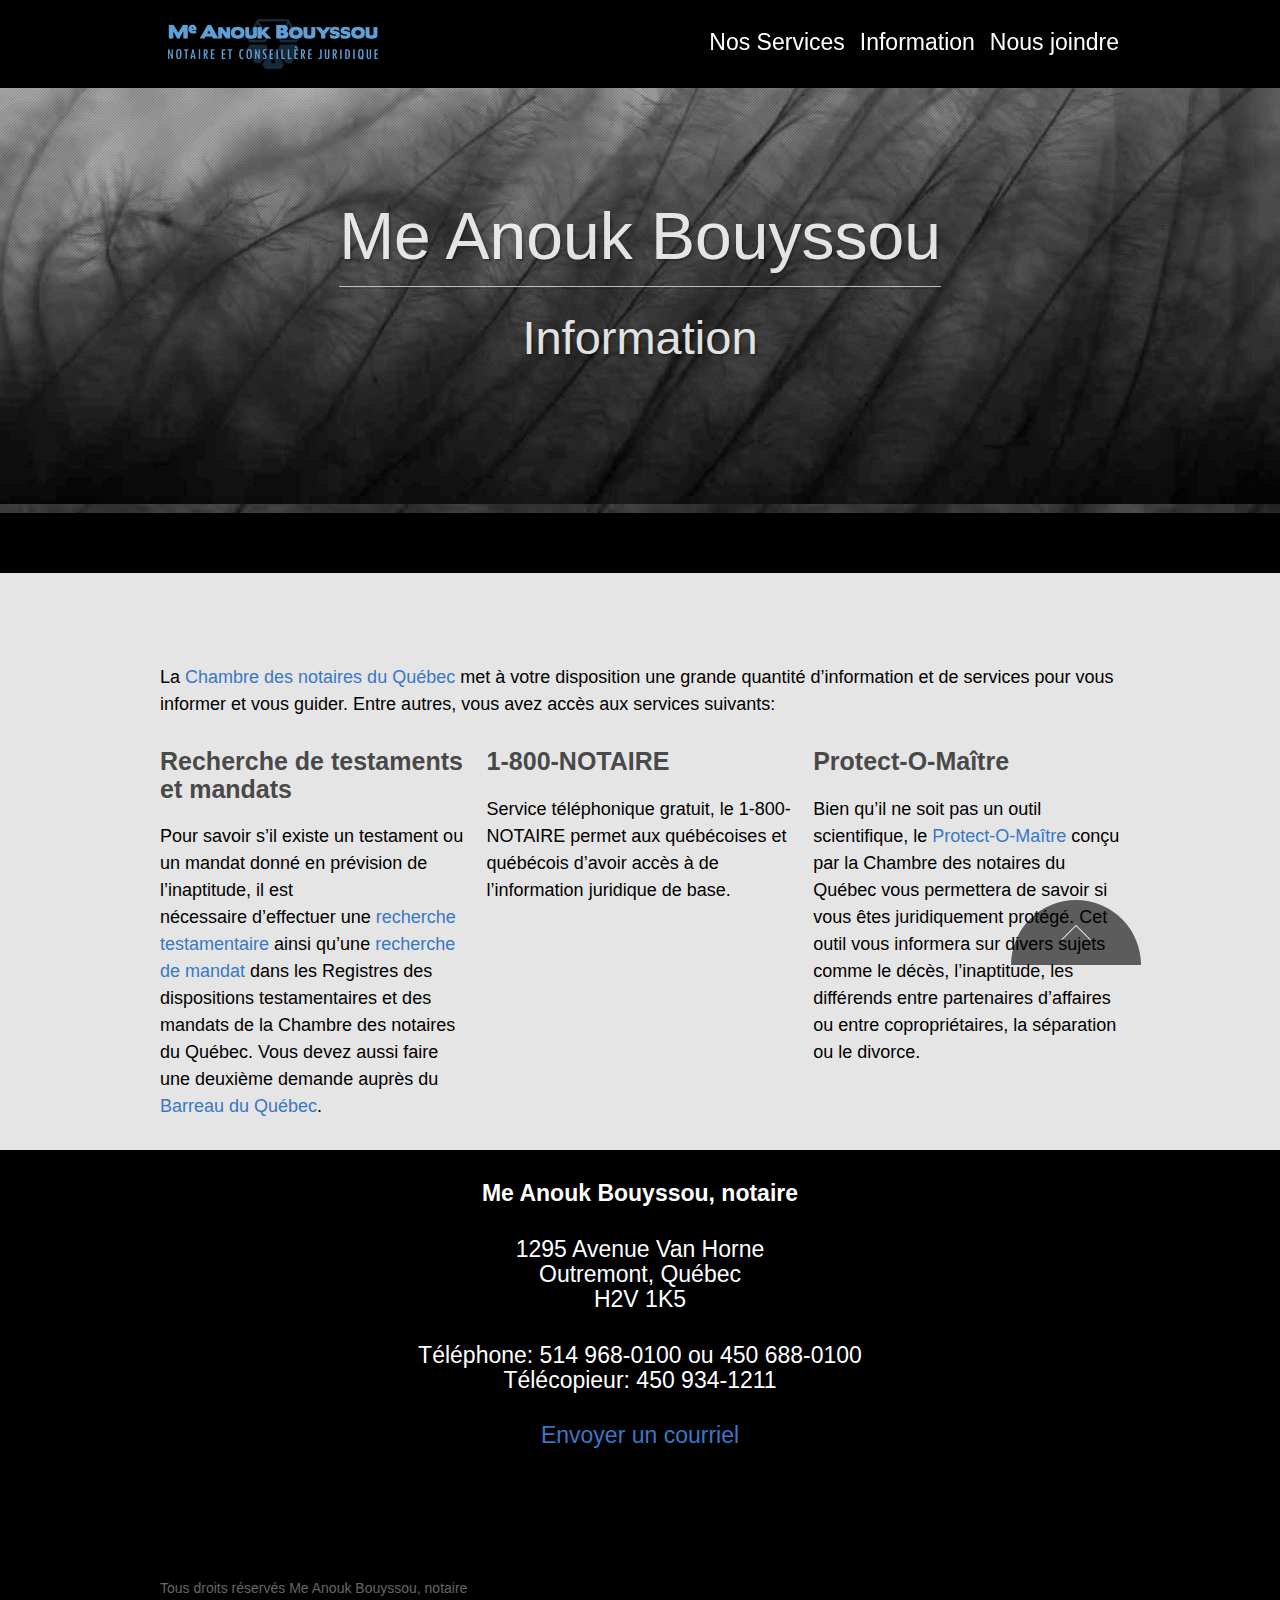
==== commit a55fbe68: "Update information.html" ====
--- a/information.html
+++ b/information.html
@@ -378,8 +378,7 @@
 }
 //-->
 </script><noscript>[vous devez activer JavaScript pour envoyer un courriel à partir de ce site]</noscript>
-
-						<br />Obtenir un <a href="https://www.google.ca/maps/place/3940+Boulevard+Saint-Martin+O,+Laval,+QC+H7T+1B6/@45.551166,-73.7629435,17z/data=!4m15!1m9!4m8!1m0!1m6!1m2!1s0x4cc923a306ffde73:0xc099c2b10b828a01!2s3940+Boulevard+Saint-Martin+O,+Laval,+QC+H7T+1B6!2m2!1d-73.7607548!2d45.5511623!3m4!1s0x4cc923a306ffde73:0xc099c2b10b828a01!8m2!3d45.5511623!4d-73.7607548" target="_blank">itinéraire</a> pour vous rendre</p></h4></p>
+<p style="text-align: left;">
 					</article>
 				</section>
 				
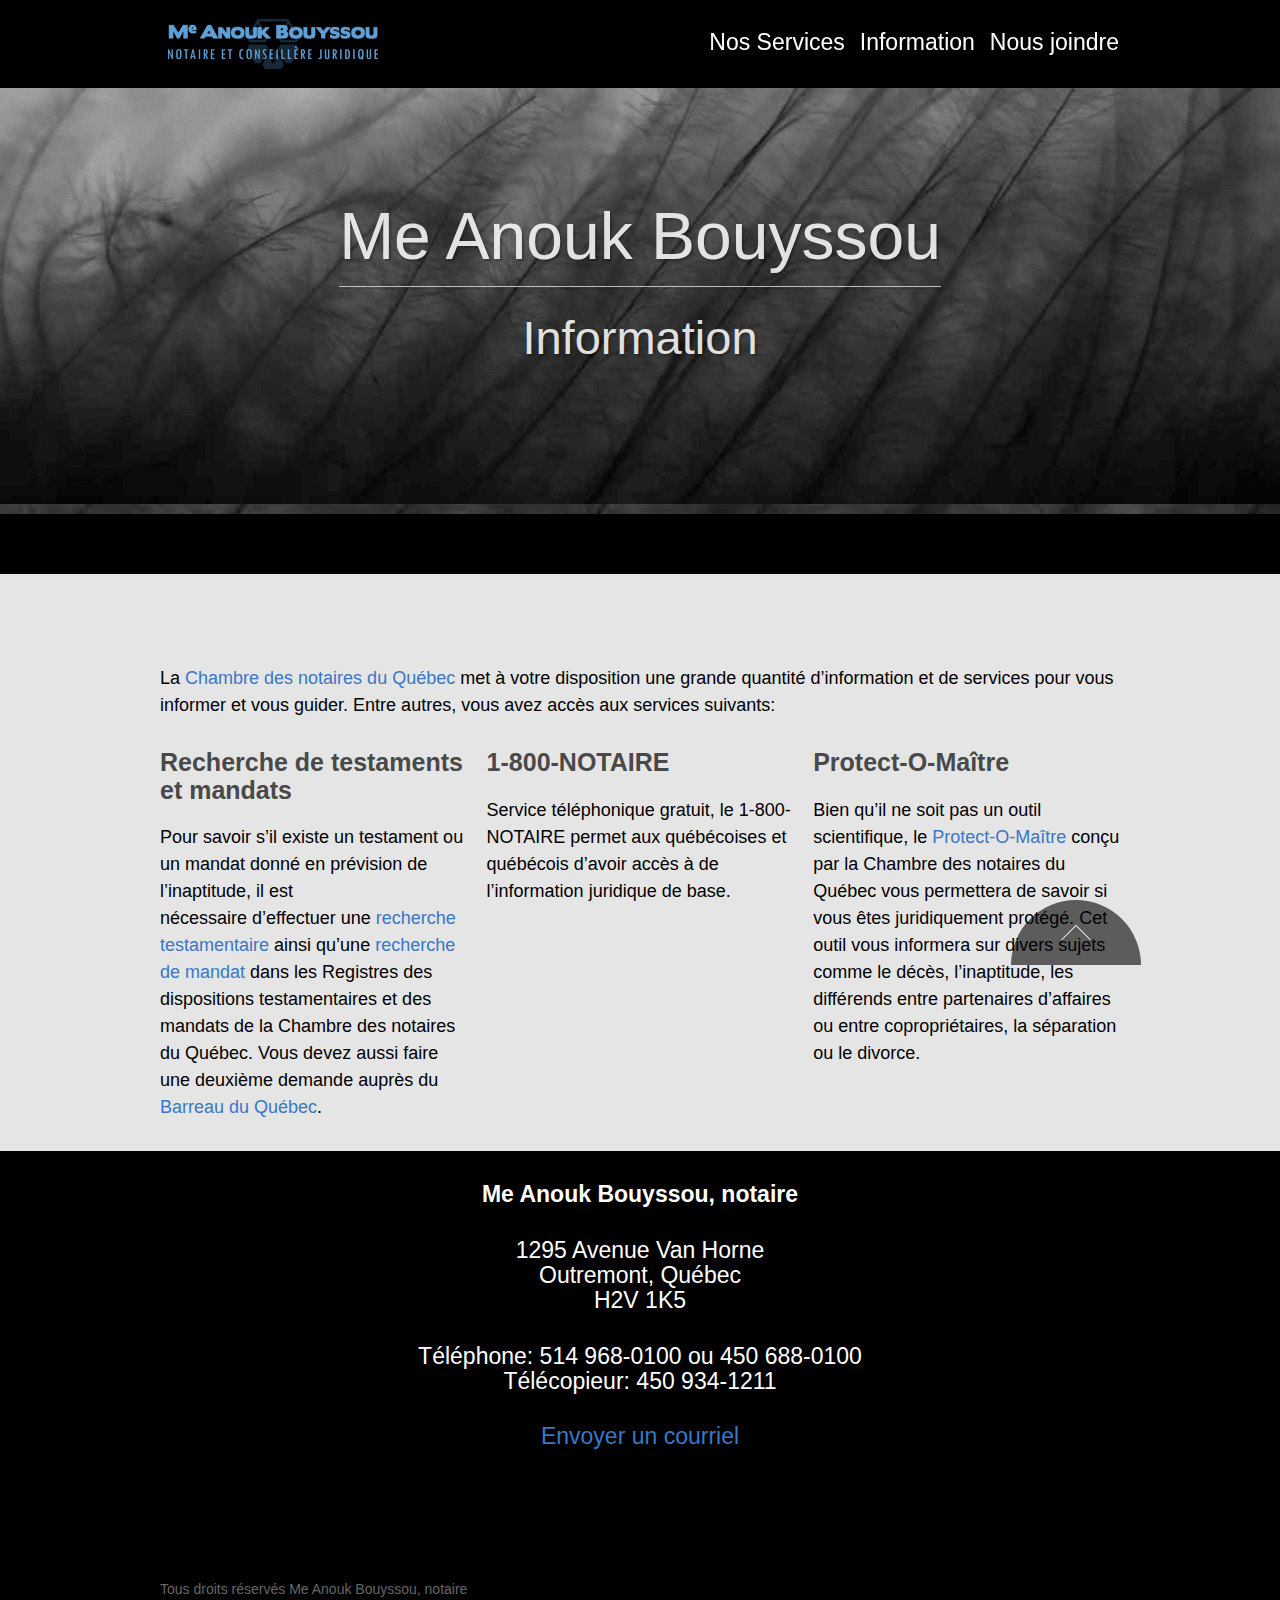
==== commit 20eebc5f: "Update information.html" ====
--- a/information.html
+++ b/information.html
@@ -341,7 +341,7 @@
 										<header class="item-header-wrap">
 						<div class="item-header screen-large">
 					</header>
-										<article class="page-content screen-large" ><h1 style="font-size:0px">Anouk Bouyssou, notaire - Information</h1>
+										<article class="page-content screen-large" ><h1 style="font-size:0px">Me Anouk Bouyssou, notaire - Information</h1>
 						<p>La <a href="http://www.cnq.org/" target="_blank" rel="noopener noreferrer">Chambre des notaires du Québec</a> met à votre disposition une grande quantité d&rsquo;information et de services pour vous informer et vous guider. Entre autres, vous avez accès aux services suivants:</p>
 <p><div class="content-one-third"><h3 class="col-title">Recherche de testaments et mandats</h3>Pour savoir s&rsquo;il existe un testament ou un mandat donné en prévision de l’inaptitude, il est nécessaire d&rsquo;effectuer une <a href="https://www.cnq.org/fr/demande-recherche-testamentaire.html" target="_blank" rel="noopener noreferrer">recherche testamentaire</a> ainsi qu&rsquo;une <a href="https://www.cnq.org/fr/demande-recherche-mandat.html" target="_blank" rel="noopener noreferrer">recherche de mandat</a> dans les Registres des dispositions testamentaires et des mandats de la Chambre des notaires du Québec. Vous devez aussi faire une deuxième demande auprès du <a href="http://www.barreau.qc.ca/fr/public/testament-mandat/recherche/index.html" target="_blank" rel="noopener noreferrer">Barreau du Québec</a>.</div><div class="content-one-third"><h3 class="col-title">1-800-NOTAIRE</h3>Service téléphonique gratuit, le 1-800-NOTAIRE permet aux québécoises et québécois d&rsquo;avoir accès à de l’information juridique de base.</div><div class="content-one-third last_element"><h3 class="col-title">Protect-O-Maître</h3>Bien qu&rsquo;il ne soit pas un outil scientifique, le <a href="http://protect-o-maitre.cnq.org/" target="_blank" rel="noopener noreferrer">Protect-O-Maître</a> conçu par la Chambre des notaires du Québec vous permettera de savoir si vous êtes juridiquement protégé. Cet outil vous informera sur divers sujets comme le décès, l&rsquo;inaptitude, les différends entre partenaires d’affaires ou entre copropriétaires, la séparation ou le divorce.</div></p>
 					</article>
